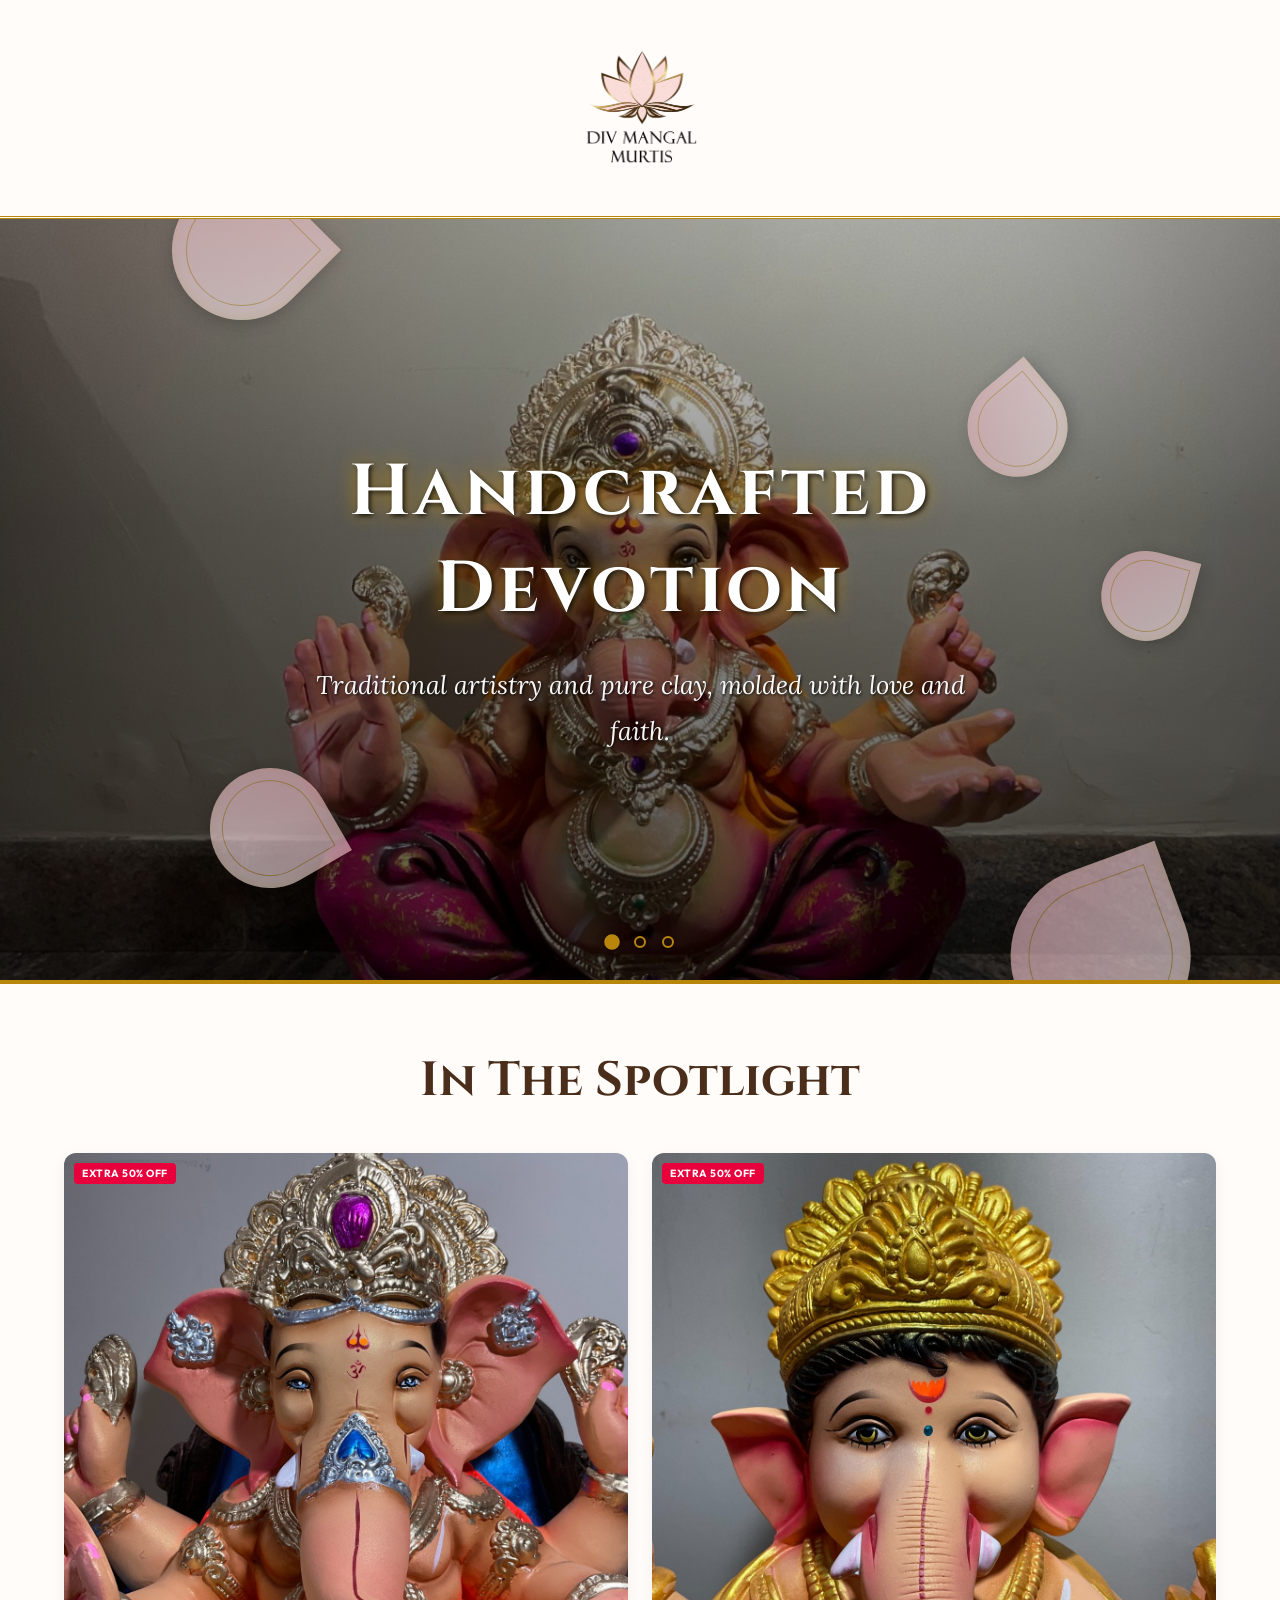
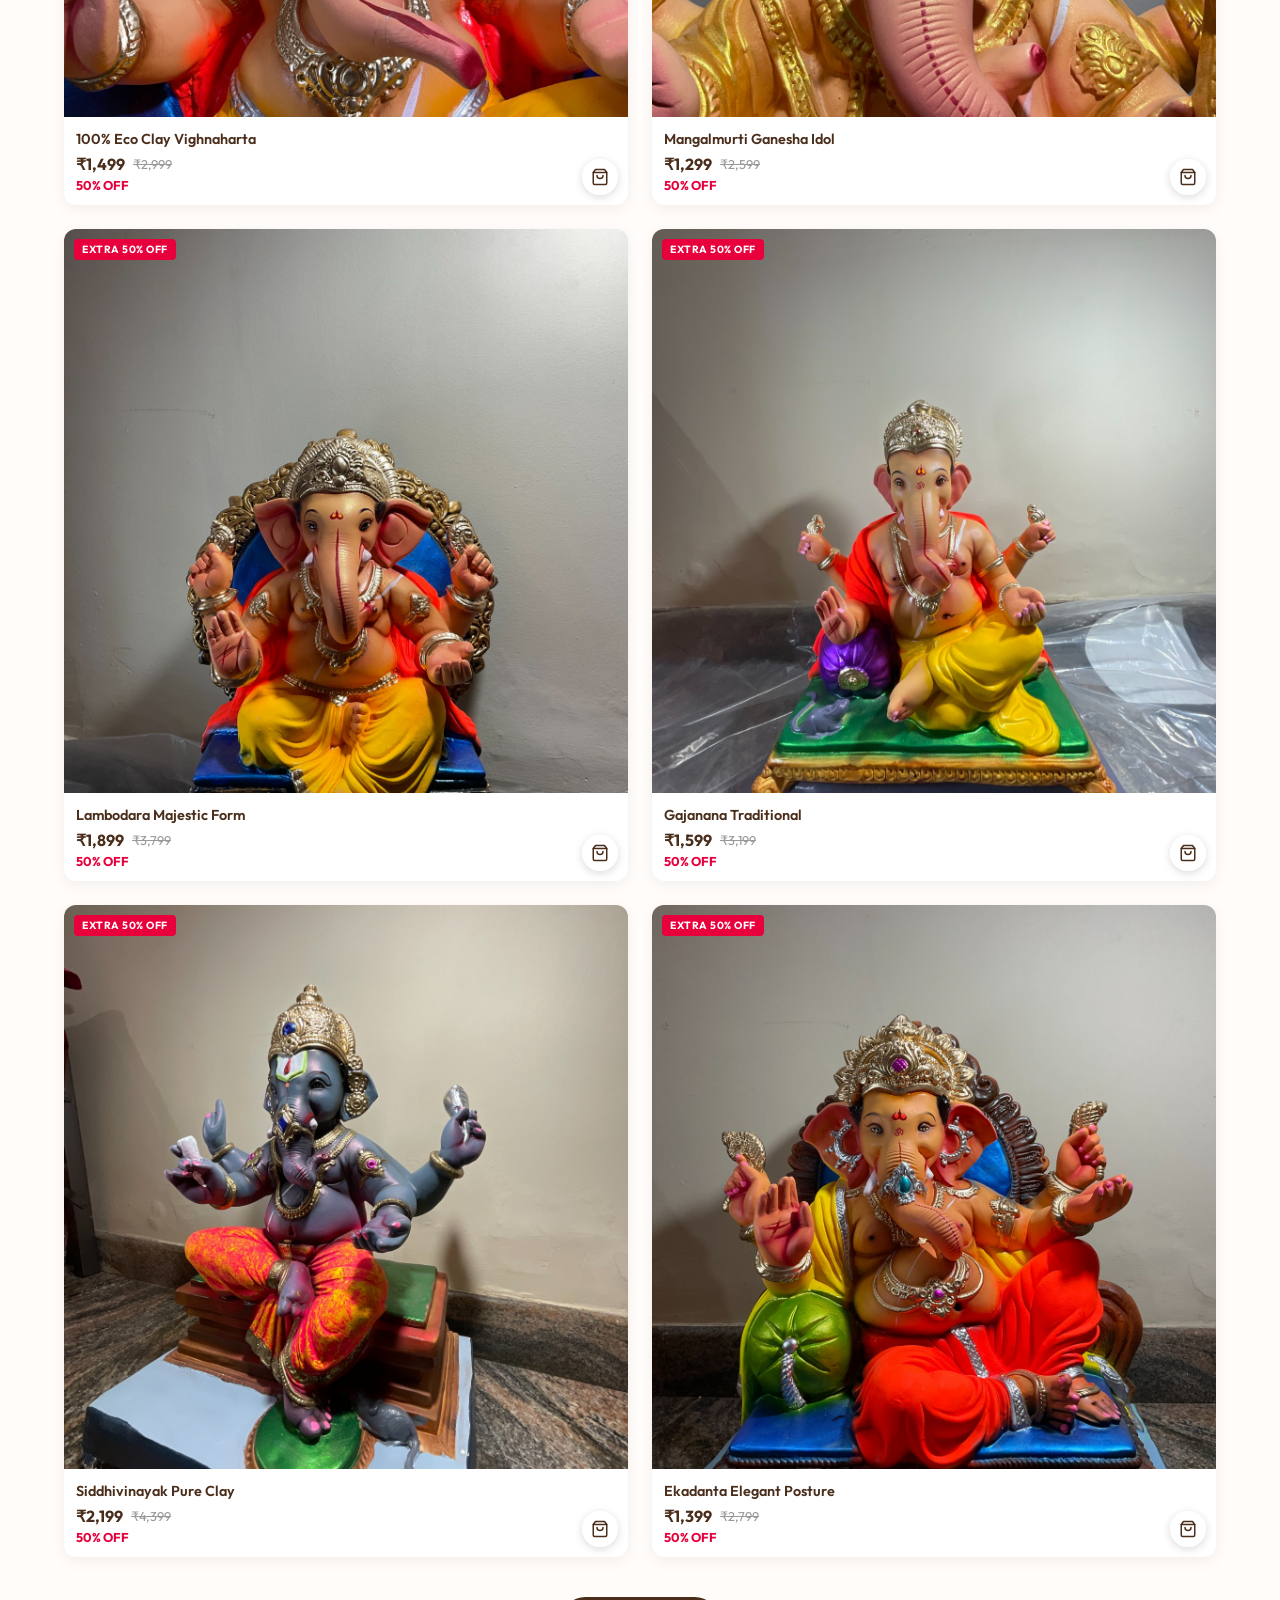
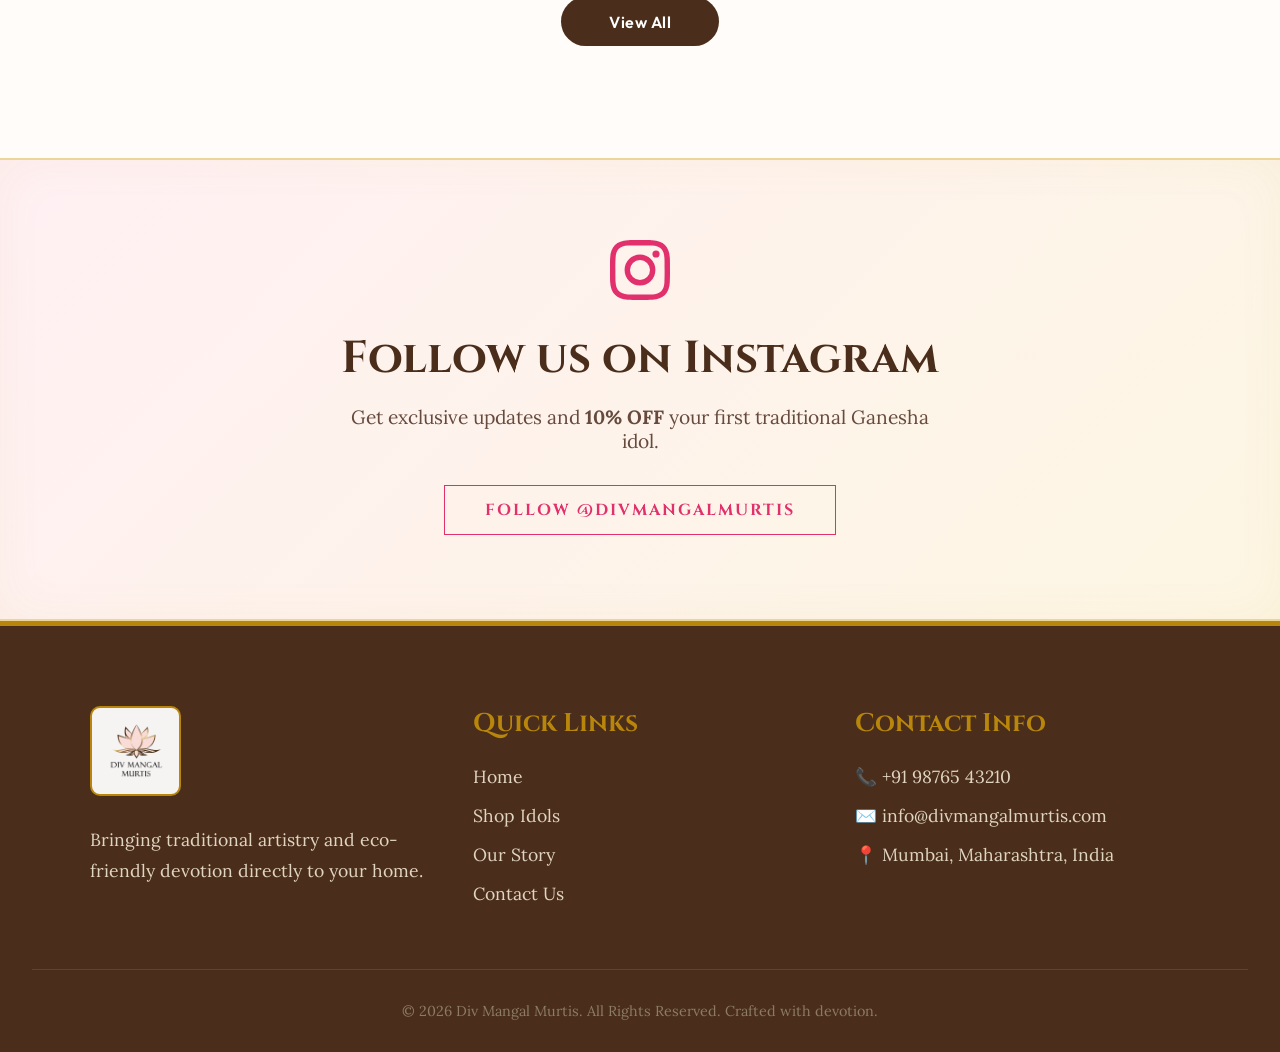
==== index.html @ cab76523 "Initial commit - Div Mangal Murtis website" ====
<!DOCTYPE html>
<html lang="en">
<head>
    <meta charset="UTF-8">
    <meta name="viewport" content="width=device-width, initial-scale=1.0">
    <title>Div Mangal Murtis - Eco-Friendly Ganesha</title>
    <link rel="stylesheet" href="style.css">
    <link href="https://fonts.googleapis.com/css2?family=Cinzel:wght@500;700&family=Lora:ital,wght@0,400;0,600;1,400&family=Outfit:wght@400;600;700&display=swap" rel="stylesheet">
</head>
<body>
    <header class="header">
        <div class="logo-container">
            <div class="logo-placeholder">
                <img src="images/logo.png" alt="Div Mangal Murtis Logo" class="logo-image">
            </div>
        </div>
    </header>

    <section class="hero">
        <div class="slider-container">
            <!-- Slide 1 -->
            <div class="slide active" style="background-image: url('images/WhatsApp Image 2026-06-09 at 5.28.15 PM.jpeg');">
                <div class="slide-overlay"></div>
                <div class="hero-content">
                    <h2>Handcrafted Devotion</h2>
                    <p>Traditional artistry and pure clay, molded with love and faith.</p>
                </div>
            </div>
            <!-- Slide 2 -->
            <div class="slide" style="background-image: url('images/WhatsApp Image 2026-06-09 at 5.28.16 PM.jpeg');">
                <div class="slide-overlay"></div>
                <div class="hero-content">
                    <h2>Eco-Friendly Ganesha</h2>
                    <p>Celebrate with nature. Bring home our beautifully crafted, eco-friendly idols.</p>
                </div>
            </div>
            <!-- Slide 3 -->
            <div class="slide" style="background-image: url('images/WhatsApp Image 2026-06-09 at 5.28.17 PM.jpeg');">
                <div class="slide-overlay"></div>
                <div class="hero-content">
                    <h2>Auspicious Beginnings</h2>
                    <p>Invite prosperity, wisdom, and joy into your home this festival.</p>
                </div>
            </div>
        </div>
        
        <!-- Slider Controls -->
        <div class="slider-controls">
            <span class="dot active" onclick="currentSlide(0)"></span>
            <span class="dot" onclick="currentSlide(1)"></span>
            <span class="dot" onclick="currentSlide(2)"></span>
        </div>

        <!-- Decorative petals -->
        <div class="petal petal-1"></div>
        <div class="petal petal-2"></div>
        <div class="petal petal-3"></div>
        <div class="petal petal-4"></div>
        <div class="petal petal-5"></div>
    </section>

    <section class="products-section">
        <h2 class="section-title">In The Spotlight</h2>
        <div class="products-grid">
            <!-- Product 1 -->
            <a href="vighnaharta.html" class="product-card-link">
                <div class="product-card">
                    <div class="product-image-container">
                        <span class="discount-badge">Extra 50% OFF</span>
                        <img src="images/WhatsApp Image 2026-06-09 at 5.28.09 PM.jpeg" alt="Ganesha Idol 1" class="product-image">
                    </div>
                    <h3 class="product-title">100% Eco Clay Vighnaharta</h3>
                    <div class="price-row">
                        <span class="current-price">₹1,499</span>
                        <span class="original-price">₹2,999</span>
                    </div>
                    <p class="discount-text">50% OFF</p>
                    <button class="cart-btn" onclick="event.preventDefault(); window.location.href='vighnaharta.html'">
                        <svg viewBox="0 0 24 24" fill="none" stroke="currentColor" stroke-width="2" stroke-linecap="round" stroke-linejoin="round">
                            <path d="M6 2L3 6v14a2 2 0 0 0 2 2h14a2 2 0 0 0 2-2V6l-3-4z"></path>
                            <line x1="3" y1="6" x2="21" y2="6"></line>
                            <path d="M16 10a4 4 0 0 1-8 0"></path>
                        </svg>
                    </button>
                </div>
            </a>
            <!-- Product 2 -->
            <a href="mangalmurti.html" class="product-card-link">
                <div class="product-card">
                    <div class="product-image-container">
                        <span class="discount-badge">Extra 50% OFF</span>
                        <img src="images/WhatsApp Image 2026-06-09 at 5.28.10 PM.jpeg" alt="Ganesha Idol 2" class="product-image">
                    </div>
                    <h3 class="product-title">Mangalmurti Ganesha Idol</h3>
                    <div class="price-row">
                        <span class="current-price">₹1,299</span>
                        <span class="original-price">₹2,599</span>
                    </div>
                    <p class="discount-text">50% OFF</p>
                    <button class="cart-btn" onclick="event.preventDefault(); window.location.href='mangalmurti.html'">
                        <svg viewBox="0 0 24 24" fill="none" stroke="currentColor" stroke-width="2" stroke-linecap="round" stroke-linejoin="round">
                            <path d="M6 2L3 6v14a2 2 0 0 0 2 2h14a2 2 0 0 0 2-2V6l-3-4z"></path>
                            <line x1="3" y1="6" x2="21" y2="6"></line>
                            <path d="M16 10a4 4 0 0 1-8 0"></path>
                        </svg>
                    </button>
                </div>
            </a>
            <!-- Product 3 -->
            <a href="lambodara.html" class="product-card-link">
                <div class="product-card">
                    <div class="product-image-container">
                        <span class="discount-badge">Extra 50% OFF</span>
                        <img src="images/WhatsApp Image 2026-06-09 at 5.28.11 PM.jpeg" alt="Ganesha Idol 3" class="product-image">
                    </div>
                    <h3 class="product-title">Lambodara Majestic Form</h3>
                    <div class="price-row">
                        <span class="current-price">₹1,899</span>
                        <span class="original-price">₹3,799</span>
                    </div>
                    <p class="discount-text">50% OFF</p>
                    <button class="cart-btn" onclick="event.preventDefault(); window.location.href='lambodara.html'">
                        <svg viewBox="0 0 24 24" fill="none" stroke="currentColor" stroke-width="2" stroke-linecap="round" stroke-linejoin="round">
                            <path d="M6 2L3 6v14a2 2 0 0 0 2 2h14a2 2 0 0 0 2-2V6l-3-4z"></path>
                            <line x1="3" y1="6" x2="21" y2="6"></line>
                            <path d="M16 10a4 4 0 0 1-8 0"></path>
                        </svg>
                    </button>
                </div>
            </a>
            <!-- Product 4 -->
            <a href="gajanana.html" class="product-card-link">
                <div class="product-card">
                    <div class="product-image-container">
                        <span class="discount-badge">Extra 50% OFF</span>
                        <img src="images/WhatsApp Image 2026-06-09 at 5.28.12 PM.jpeg" alt="Ganesha Idol 4" class="product-image">
                    </div>
                    <h3 class="product-title">Gajanana Traditional</h3>
                    <div class="price-row">
                        <span class="current-price">₹1,599</span>
                        <span class="original-price">₹3,199</span>
                    </div>
                    <p class="discount-text">50% OFF</p>
                    <button class="cart-btn" onclick="event.preventDefault(); window.location.href='gajanana.html'">
                        <svg viewBox="0 0 24 24" fill="none" stroke="currentColor" stroke-width="2" stroke-linecap="round" stroke-linejoin="round">
                            <path d="M6 2L3 6v14a2 2 0 0 0 2 2h14a2 2 0 0 0 2-2V6l-3-4z"></path>
                            <line x1="3" y1="6" x2="21" y2="6"></line>
                            <path d="M16 10a4 4 0 0 1-8 0"></path>
                        </svg>
                    </button>
                </div>
            </a>
            <!-- Product 5 -->
            <a href="siddhivinayak.html" class="product-card-link">
                <div class="product-card">
                    <div class="product-image-container">
                        <span class="discount-badge">Extra 50% OFF</span>
                        <img src="images/WhatsApp Image 2026-06-09 at 5.28.13 PM.jpeg" alt="Ganesha Idol 5" class="product-image">
                    </div>
                    <h3 class="product-title">Siddhivinayak Pure Clay</h3>
                    <div class="price-row">
                        <span class="current-price">₹2,199</span>
                        <span class="original-price">₹4,399</span>
                    </div>
                    <p class="discount-text">50% OFF</p>
                    <button class="cart-btn" onclick="event.preventDefault(); window.location.href='siddhivinayak.html'">
                        <svg viewBox="0 0 24 24" fill="none" stroke="currentColor" stroke-width="2" stroke-linecap="round" stroke-linejoin="round">
                            <path d="M6 2L3 6v14a2 2 0 0 0 2 2h14a2 2 0 0 0 2-2V6l-3-4z"></path>
                            <line x1="3" y1="6" x2="21" y2="6"></line>
                            <path d="M16 10a4 4 0 0 1-8 0"></path>
                        </svg>
                    </button>
                </div>
            </a>
            <!-- Product 6 -->
            <a href="ekadanta.html" class="product-card-link">
                <div class="product-card">
                    <div class="product-image-container">
                        <span class="discount-badge">Extra 50% OFF</span>
                        <img src="images/WhatsApp Image 2026-06-09 at 5.28.14 PM.jpeg" alt="Ganesha Idol 6" class="product-image">
                    </div>
                    <h3 class="product-title">Ekadanta Elegant Posture</h3>
                    <div class="price-row">
                        <span class="current-price">₹1,399</span>
                        <span class="original-price">₹2,799</span>
                    </div>
                    <p class="discount-text">50% OFF</p>
                    <button class="cart-btn" onclick="event.preventDefault(); window.location.href='ekadanta.html'">
                        <svg viewBox="0 0 24 24" fill="none" stroke="currentColor" stroke-width="2" stroke-linecap="round" stroke-linejoin="round">
                            <path d="M6 2L3 6v14a2 2 0 0 0 2 2h14a2 2 0 0 0 2-2V6l-3-4z"></path>
                            <line x1="3" y1="6" x2="21" y2="6"></line>
                            <path d="M16 10a4 4 0 0 1-8 0"></path>
                        </svg>
                    </button>
                </div>
            </a>
        </div>
        <div class="view-all-container">
            <button class="view-all-btn">View All</button>
        </div>
    </section>

    <!-- Instagram Banner -->
    <section class="insta-banner">
        <div class="insta-content">
            <svg class="insta-icon" viewBox="0 0 24 24" fill="currentColor">
                <path d="M12 2.163c3.204 0 3.584.012 4.85.07 3.252.148 4.771 1.691 4.919 4.919.058 1.265.069 1.645.069 4.849 0 3.205-.012 3.584-.069 4.849-.149 3.225-1.664 4.771-4.919 4.919-1.266.058-1.644.07-4.85.07-3.204 0-3.584-.012-4.849-.07-3.26-.149-4.771-1.699-4.919-4.92-.058-1.265-.07-1.644-.07-4.849 0-3.204.013-3.583.07-4.849.149-3.227 1.664-4.771 4.919-4.919 1.266-.057 1.645-.069 4.849-.069zM12 0C8.741 0 8.333.014 7.053.072 2.695.272.273 2.69.073 7.052.014 8.333 0 8.741 0 12c0 3.259.014 3.668.072 4.948.2 4.358 2.618 6.78 6.98 6.98C8.333 23.986 8.741 24 12 24c3.259 0 3.668-.014 4.948-.072 4.354-.2 6.782-2.618 6.979-6.98.059-1.28.073-1.689.073-4.948 0-3.259-.014-3.667-.072-4.947-.196-4.354-2.617-6.78-6.979-6.98C15.668.014 15.259 0 12 0zm0 5.838a6.162 6.162 0 100 12.324 6.162 6.162 0 000-12.324zM12 16a4 4 0 110-8 4 4 0 010 8zm6.406-11.845a1.44 1.44 0 100 2.881 1.44 1.44 0 000-2.881z"/>
            </svg>
            <h2>Follow us on Instagram</h2>
            <p>Get exclusive updates and <strong>10% OFF</strong> your first traditional Ganesha idol.</p>
            <a href="#" class="cta-button insta-btn">Follow @DivMangalMurtis</a>
        </div>
    </section>

    <!-- Footer -->
    <footer class="footer">
        <div class="footer-content">
            <div class="footer-col">
                <img src="images/logo.png" alt="Div Mangal Murtis" class="footer-logo">
                <p class="footer-desc">Bringing traditional artistry and eco-friendly devotion directly to your home.</p>
            </div>
            <div class="footer-col">
                <h3>Quick Links</h3>
                <ul>
                    <li><a href="#">Home</a></li>
                    <li><a href="#">Shop Idols</a></li>
                    <li><a href="#">Our Story</a></li>
                    <li><a href="#">Contact Us</a></li>
                </ul>
            </div>
            <div class="footer-col">
                <h3>Contact Info</h3>
                <p>📞 +91 98765 43210</p>
                <p>✉️ info@divmangalmurtis.com</p>
                <p>📍 Mumbai, Maharashtra, India</p>
            </div>
        </div>
        <div class="footer-bottom">
            <p>&copy; 2026 Div Mangal Murtis. All Rights Reserved. Crafted with devotion.</p>
        </div>
    </footer>

    <script src="script.js"></script>
</body>
</html>
---- style.css ----
:root {
    --color-bg-base: #FFFCF9;
    --color-pastel-pink: #FDF1F4;
    --color-gold: #B8860B; /* Dark Goldenrod for traditional feel */
    --color-gold-light: #EBD59B;
    --color-dark: #4A2E1B; /* Warm dark brown */
    --color-text: #664A3D;
    --color-pink-petal: #F3BCC8;
    --color-accent-red: #A52A2A; /* Subtle traditional red accent */
}

* {
    margin: 0;
    padding: 0;
    box-sizing: border-box;
}

body {
    font-family: 'Lora', serif;
    background-color: var(--color-bg-base);
    color: var(--color-text);
    overflow-x: hidden;
    background-image: 
        radial-gradient(var(--color-gold-light) 1px, transparent 1px),
        radial-gradient(var(--color-gold-light) 1px, transparent 1px);
    background-size: 60px 60px;
    background-position: 0 0, 30px 30px;
    background-attachment: fixed;
}

h1, h2, h3, .cta-button {
    font-family: 'Cinzel', serif;
    color: var(--color-dark);
}



/* Header */
.header {
    background-color: rgba(255, 252, 249, 0.95);
    padding: 2rem 1rem;
    text-align: center;
    border-bottom: 3px double var(--color-gold);
    position: relative;
    z-index: 50;
}

.logo-placeholder {
    display: inline-flex;
    align-items: center;
    justify-content: center;
    padding: 1rem 2rem;
    position: relative;
}

.logo-image {
    max-height: 120px;
    width: auto;
    object-fit: contain;
}



/* Hero Section */
.hero {
    position: relative;
    background-color: var(--color-dark);
    text-align: center;
    overflow: hidden;
    min-height: 85vh;
    display: flex;
    align-items: center;
    justify-content: center;
    border-bottom: 4px solid var(--color-gold);
}

/* Slider */
.slider-container {
    position: absolute;
    top: 0; left: 0; right: 0; bottom: 0;
    width: 100%;
    height: 100%;
    display: flex;
    align-items: center;
    justify-content: center;
}

.slide {
    position: absolute;
    top: 0; left: 0; right: 0; bottom: 0;
    opacity: 0;
    transition: opacity 1.5s ease-in-out;
    display: flex;
    align-items: center;
    justify-content: center;
    pointer-events: none;
    z-index: 10;
    background-size: cover;
    background-position: center;
    background-repeat: no-repeat;
}

.slide-overlay {
    position: absolute;
    top: 0; left: 0; width: 100%; height: 100%;
    background: linear-gradient(
        to bottom,
        rgba(0,0,0,0.15) 0%,
        rgba(0,0,0,0.45) 40%,
        rgba(0,0,0,0.65) 100%
    );
    z-index: 11;
}

.slide.active {
    opacity: 1;
    pointer-events: auto;
    z-index: 20;
}

.hero-content {
    position: relative;
    z-index: 15;
    max-width: 800px;
    padding: 0 2rem;
}

.hero h2 {
    font-size: clamp(2rem, 6vw, 4.5rem);
    margin-bottom: 1.5rem;
    color: #FFFFFF;
    letter-spacing: 4px;
    text-shadow: 2px 2px 5px rgba(0, 0, 0, 0.8), 0 0 20px rgba(184, 134, 11, 0.8);
}

.hero p {
    font-size: clamp(1rem, 3vw, 1.6rem);
    color: #F8F8F8;
    line-height: 1.8;
    font-style: italic;
    max-width: 650px;
    margin: 0 auto;
    text-shadow: 1px 1px 3px rgba(0, 0, 0, 0.9);
}

.slider-controls {
    position: absolute;
    bottom: 2rem;
    left: 50%;
    transform: translateX(-50%);
    display: flex;
    gap: 1rem;
    z-index: 30;
}

.dot {
    width: 12px;
    height: 12px;
    border-radius: 50%;
    border: 2px solid var(--color-gold);
    background-color: transparent;
    cursor: pointer;
    transition: all 0.3s ease;
    box-shadow: 0 0 5px rgba(0,0,0,0.5);
}

.dot.active, .dot:hover {
    background-color: var(--color-gold);
    transform: scale(1.3);
}

/* Decorative Petals */
.petal {
    position: absolute;
    background: linear-gradient(135deg, var(--color-pink-petal), #fff0f3);
    border-radius: 50% 0 50% 50%;
    opacity: 0.6;
    box-shadow: inset -2px -2px 10px rgba(212, 175, 55, 0.2), 3px 3px 15px rgba(0, 0, 0, 0.3);
    transform-origin: bottom right;
    animation: float-traditional 8s ease-in-out infinite;
    z-index: 25; /* above slider, below text */
}

.petal::after {
    content: '';
    position: absolute;
    top: 10%; left: 10%; right: 10%; bottom: 10%;
    border: 1px solid rgba(184, 134, 11, 0.6);
    border-radius: inherit;
}

.petal-1 { width: 140px; height: 140px; top: -10px; left: 8%; transform: rotate(45deg); animation-delay: 0s; }
.petal-2 { width: 180px; height: 180px; bottom: -30px; right: 5%; transform: rotate(-20deg); animation-delay: 2s; }
.petal-3 { width: 90px; height: 90px; top: 45%; left: 85%; transform: rotate(15deg); animation-delay: 4s; }
.petal-4 { width: 120px; height: 120px; top: 75%; left: 10%; transform: rotate(60deg); animation-delay: 1s; }
.petal-5 { width: 100px; height: 100px; top: 15%; right: 15%; transform: rotate(-40deg); animation-delay: 3s; }

@keyframes float-traditional {
    0%, 100% { transform: translateY(0) rotate(0deg) scale(1); }
    50% { transform: translateY(-15px) rotate(5deg) scale(1.05); }
}

/* Products Section */
.products-section {
    padding: 4rem 1.5rem 3rem;
    max-width: 1200px;
    margin: 0 auto;
    position: relative;
    z-index: 10;
}

.section-title {
    font-size: clamp(1.8rem, 5vw, 3rem);
    text-align: center;
    color: var(--color-dark);
    margin-bottom: 2.5rem;
    font-family: 'Cinzel', serif;
}

.products-grid {
    display: grid;
    grid-template-columns: repeat(2, 1fr);
    gap: 1.5rem;
}

/* Product card link wrapper */
.product-card-link {
    text-decoration: none;
    color: inherit;
    display: block;
}

.product-card {
    background: #fff;
    border-radius: 12px;
    overflow: hidden;
    box-shadow: 0 4px 15px rgba(0,0,0,0.06);
    transition: transform 0.3s ease, box-shadow 0.3s ease;
    position: relative;
    cursor: pointer;
}

.product-card:hover {
    transform: translateY(-4px);
    box-shadow: 0 12px 30px rgba(184, 134, 11, 0.15);
}

/* Product image container */
.product-image-container {
    position: relative;
    width: 100%;
    aspect-ratio: 1 / 1;
    overflow: hidden;
    background: var(--color-pastel-pink);
}

.product-image {
    width: 100%;
    height: 100%;
    object-fit: cover;
    transition: transform 0.5s ease;
    display: block;
}

.product-card:hover .product-image {
    transform: scale(1.06);
}

.discount-badge {
    position: absolute;
    top: 10px;
    left: 10px;
    background: #E8003D;
    color: #fff;
    font-size: 0.65rem;
    font-weight: 700;
    font-family: 'Outfit', sans-serif;
    padding: 4px 8px;
    border-radius: 4px;
    z-index: 5;
    letter-spacing: 0.5px;
    text-transform: uppercase;
}

.cart-btn {
    position: absolute;
    bottom: 10px;
    right: 10px;
    width: 36px;
    height: 36px;
    border-radius: 50%;
    background: rgba(255,255,255,0.95);
    border: none;
    display: flex;
    align-items: center;
    justify-content: center;
    cursor: pointer;
    box-shadow: 0 2px 8px rgba(0,0,0,0.15);
    transition: background 0.2s ease, transform 0.2s ease;
    z-index: 5;
}

.cart-btn svg {
    width: 18px;
    height: 18px;
    stroke: var(--color-dark);
}

.cart-btn:hover {
    background: var(--color-gold);
    transform: scale(1.1);
}

.cart-btn:hover svg {
    stroke: #fff;
}

/* Product card text area */
.product-title {
    font-size: 0.9rem;
    font-family: 'Outfit', sans-serif;
    font-weight: 600;
    color: var(--color-dark);
    padding: 0.75rem 0.75rem 0.3rem;
    line-height: 1.4;
}

.price-row {
    display: flex;
    align-items: center;
    gap: 0.5rem;
    padding: 0 0.75rem 0.2rem;
}

.current-price {
    font-size: 1rem;
    font-weight: 700;
    font-family: 'Outfit', sans-serif;
    color: var(--color-dark);
}

.original-price {
    font-size: 0.8rem;
    font-family: 'Outfit', sans-serif;
    color: #999;
    text-decoration: line-through;
}

.discount-text {
    font-size: 0.8rem;
    font-family: 'Outfit', sans-serif;
    font-weight: 700;
    color: #E8003D;
    padding: 0 0.75rem 0.75rem;
}

/* View All Button */
.view-all-container {
    text-align: center;
    margin-top: 2.5rem;
}

.view-all-btn {
    background: var(--color-dark);
    color: #fff;
    border: none;
    padding: 0.9rem 3rem;
    border-radius: 50px;
    font-size: 1rem;
    font-family: 'Outfit', sans-serif;
    font-weight: 600;
    cursor: pointer;
    transition: background 0.3s ease, transform 0.2s ease;
    letter-spacing: 0.5px;
}

.view-all-btn:hover {
    background: var(--color-gold);
    transform: translateY(-2px);
}

.cta-button {
    background-color: transparent;
    color: var(--color-dark);
    border: 1px solid var(--color-gold);
    padding: 0.8rem 2.5rem;
    font-size: 1rem;
    font-weight: 700;
    cursor: pointer;
    transition: all 0.4s ease;
    text-transform: uppercase;
    letter-spacing: 2px;
    position: relative;
    overflow: hidden;
    z-index: 1;
    display: inline-block;
    text-decoration: none;
}

.cta-button::before {
    content: '';
    position: absolute;
    top: 0; left: 0; right: 0; bottom: 0;
    background-color: var(--color-gold);
    z-index: -1;
    transform: scaleY(0);
    transform-origin: bottom;
    transition: transform 0.4s cubic-bezier(0.86, 0, 0.07, 1);
}

.cta-button:hover {
    color: #fff;
    border-color: var(--color-gold);
}

.cta-button:hover::before {
    transform: scaleY(1);
}

/* Instagram Banner */
.insta-banner {
    background: linear-gradient(135deg, #fff0f3, #fdf6e3);
    padding: 5rem 2rem;
    text-align: center;
    border-top: 2px solid var(--color-gold-light);
    border-bottom: 2px solid var(--color-gold-light);
    position: relative;
    overflow: hidden;
    margin: 4rem 0 0;
    box-shadow: inset 0 0 50px rgba(184, 134, 11, 0.05);
}

.insta-content {
    position: relative;
    z-index: 10;
    max-width: 600px;
    margin: 0 auto;
}

.insta-icon {
    width: 60px;
    height: 60px;
    color: #E1306C;
    margin-bottom: 1.5rem;
}

.insta-banner h2 {
    font-size: 2.8rem;
    margin-bottom: 1rem;
}

.insta-banner p {
    font-size: 1.2rem;
    margin-bottom: 2rem;
    color: var(--color-text);
}

.insta-btn {
    border-color: #E1306C;
    color: #E1306C;
}

.insta-btn::before {
    background-color: #E1306C;
}

/* Footer */
.footer {
    background-color: var(--color-dark);
    color: #fff;
    padding: 5rem 2rem 2rem;
    position: relative;
    border-top: 5px solid var(--color-gold);
}

.footer-content {
    display: grid;
    grid-template-columns: repeat(3, 1fr);
    gap: 3rem;
    max-width: 1100px;
    margin: 0 auto 3rem;
}

.footer-logo {
    max-height: 90px;
    margin-bottom: 1.5rem;
    background: rgba(255, 255, 255, 0.95);
    padding: 15px;
    border-radius: 10px;
    border: 2px solid var(--color-gold);
}

.footer-desc {
    color: #e0d5c1;
    line-height: 1.8;
    font-size: 1.1rem;
}

.footer h3 {
    color: var(--color-gold);
    font-size: 1.6rem;
    margin-bottom: 1.5rem;
}

.footer ul {
    list-style: none;
}

.footer ul li {
    margin-bottom: 1rem;
}

.footer ul li a {
    color: #e0d5c1;
    text-decoration: none;
    font-size: 1.1rem;
    transition: color 0.3s ease;
}

.footer ul li a:hover {
    color: var(--color-gold-light);
    text-decoration: underline;
}

.footer-col p {
    color: #e0d5c1;
    margin-bottom: 1rem;
    font-size: 1.1rem;
}

.footer-bottom {
    text-align: center;
    border-top: 1px solid rgba(255, 255, 255, 0.1);
    padding-top: 2rem;
    color: #8c7b66;
    font-size: 0.9rem;
}

/* Product Detail Section */
.product-detail-section {
    padding: 6rem 2rem 2rem;
    max-width: 1200px;
    margin: 0 auto;
    display: grid;
    grid-template-columns: 1fr 1fr;
    gap: 4rem;
    position: relative;
    z-index: 10;
}

.product-detail-image-wrapper {
    background-color: var(--color-pastel-pink);
    border: 2px solid var(--color-gold);
    border-radius: 180px 180px 0 0;
    height: 500px;
    position: relative;
    overflow: hidden;
    box-shadow: 0 15px 40px rgba(184, 134, 11, 0.15);
}

.product-detail-image-wrapper::after {
    content: '';
    position: absolute;
    top: 15px; left: 15px; right: 15px; bottom: 15px;
    border: 2px dashed var(--color-gold);
    border-radius: 165px 165px 0 0;
    pointer-events: none;
}

.product-detail-image {
    width: 100%;
    height: 100%;
    object-fit: cover;
    border-radius: 178px 178px 0 0;
}

.product-info {
    display: flex;
    flex-direction: column;
    justify-content: center;
}

.product-info h1 {
    font-size: 3rem;
    margin-bottom: 1rem;
    color: var(--color-dark);
}

.product-price {
    font-size: 1.5rem;
    color: var(--color-gold);
    font-weight: 600;
    margin-bottom: 1.5rem;
    font-family: 'Cinzel', serif;
}

.product-description {
    font-size: 1.2rem;
    line-height: 1.8;
    margin-bottom: 2rem;
    color: var(--color-text);
}

.product-features {
    list-style: none;
    margin-bottom: 2.5rem;
}

.product-features li {
    font-size: 1.1rem;
    margin-bottom: 0.8rem;
    padding-left: 1.5rem;
    position: relative;
}

.product-features li::before {
    content: '✨';
    position: absolute;
    left: 0;
    color: var(--color-gold);
    font-size: 1rem;
}

.whatsapp-btn {
    background-color: #25D366; /* WhatsApp Green */
    color: #fff;
    border: none;
    padding: 1rem 2.5rem;
    font-size: 1.2rem;
    font-weight: bold;
    font-family: 'Lora', serif;
    border-radius: 50px;
    cursor: pointer;
    text-decoration: none;
    display: inline-flex;
    align-items: center;
    gap: 12px;
    transition: all 0.3s ease;
    box-shadow: 0 10px 20px rgba(37, 211, 102, 0.3);
    align-self: flex-start;
}

.whatsapp-btn:hover {
    background-color: #1EBE5D;
    transform: translateY(-3px);
    box-shadow: 0 15px 25px rgba(37, 211, 102, 0.4);
    color: #fff;
}

.whatsapp-icon {
    width: 24px;
    height: 24px;
    fill: currentColor;
}

/* Customer Feedback Section */
.feedback-section {
    padding: 5rem 2rem;
    max-width: 1200px;
    margin: 0 auto;
    text-align: center;
}

.feedback-section h2 {
    font-size: 2.5rem;
    margin-bottom: 3rem;
    position: relative;
    display: inline-block;
}

.feedback-section h2::after {
    content: '';
    position: absolute;
    bottom: -10px;
    left: 20%;
    right: 20%;
    height: 2px;
    background: var(--color-gold);
}

.reviews-grid {
    display: grid;
    grid-template-columns: repeat(3, 1fr);
    gap: 2rem;
}

.review-card {
    background: rgba(255, 255, 255, 0.9);
    border: 1px solid var(--color-gold-light);
    padding: 2rem;
    border-radius: 15px;
    text-align: left;
    box-shadow: 0 10px 20px rgba(0,0,0,0.02);
    position: relative;
    z-index: 10;
}

.review-card::before {
    content: '“';
    font-family: 'Cinzel', serif;
    font-size: 5rem;
    color: var(--color-pastel-pink);
    position: absolute;
    top: -20px;
    left: 10px;
    line-height: 1;
    z-index: -1;
}

.stars {
    color: var(--color-gold);
    margin-bottom: 1rem;
    font-size: 1.2rem;
    letter-spacing: 2px;
}

.review-text {
    font-style: italic;
    margin-bottom: 1.5rem;
    color: var(--color-text);
    line-height: 1.6;
}

.reviewer-name {
    font-weight: 600;
    color: var(--color-dark);
    font-family: 'Cinzel', serif;
}

/* Responsive */
@media (max-width: 1024px) {
    .products-grid {
        gap: 1rem;
    }
}

@media (max-width: 900px) {
    .footer-content {
        grid-template-columns: 1fr;
        text-align: center;
    }
    .footer-logo {
        margin: 0 auto 1.5rem;
    }
    .product-detail-section {
        grid-template-columns: 1fr;
    }
    .reviews-grid {
        grid-template-columns: 1fr 1fr;
    }
}

@media (max-width: 768px) {
    /* Hero: full screen, centered content */
    .hero {
        min-height: 55vh;
    }
    .hero-content {
        padding: 0 1.5rem;
    }
    /* Hide petals on mobile for a cleaner hero */
    .petal {
        display: none;
    }

    /* Logo */
    .logo-image {
        max-height: 70px;
    }
    .logo-placeholder {
        padding: 0.5rem 1rem;
    }
    .header {
        padding: 1rem;
    }

    /* Products: keep 2-column grid on mobile */
    .products-section {
        padding: 3rem 1rem 2rem;
    }
    .products-grid {
        grid-template-columns: repeat(2, 1fr);
        gap: 0.75rem;
    }
    .product-title {
        font-size: 0.78rem;
        padding: 0.5rem 0.5rem 0.2rem;
    }
    .price-row {
        padding: 0 0.5rem 0.2rem;
        gap: 0.3rem;
        flex-wrap: wrap;
    }
    .current-price {
        font-size: 0.9rem;
    }
    .original-price {
        font-size: 0.7rem;
    }
    .discount-text {
        font-size: 0.72rem;
        padding: 0 0.5rem 0.5rem;
    }
    .discount-badge {
        font-size: 0.55rem;
        padding: 3px 5px;
    }
    .cart-btn {
        width: 30px;
        height: 30px;
    }
    .cart-btn svg {
        width: 15px;
        height: 15px;
    }
    .view-all-btn {
        padding: 0.75rem 2rem;
        font-size: 0.9rem;
    }

    /* Instagram */
    .insta-banner {
        padding: 3rem 1.5rem;
    }
    .insta-banner h2 {
        font-size: 1.8rem;
    }
    .insta-banner p {
        font-size: 1rem;
    }

    /* Footer */
    .footer {
        padding: 3rem 1.5rem 1.5rem;
    }
    .footer-content {
        gap: 2rem;
    }

    /* Product detail pages */
    .product-detail-section {
        padding: 3rem 1.5rem 1.5rem;
        gap: 2rem;
    }
    .product-detail-image-wrapper {
        height: 300px;
    }
    .product-info h1 {
        font-size: 2rem;
    }
    .reviews-grid {
        grid-template-columns: 1fr;
    }
    .feedback-section {
        padding: 3rem 1rem;
    }
}

@media (max-width: 400px) {
    .products-grid {
        gap: 0.5rem;
    }
    .product-title {
        font-size: 0.7rem;
    }
    .current-price {
        font-size: 0.85rem;
    }
}
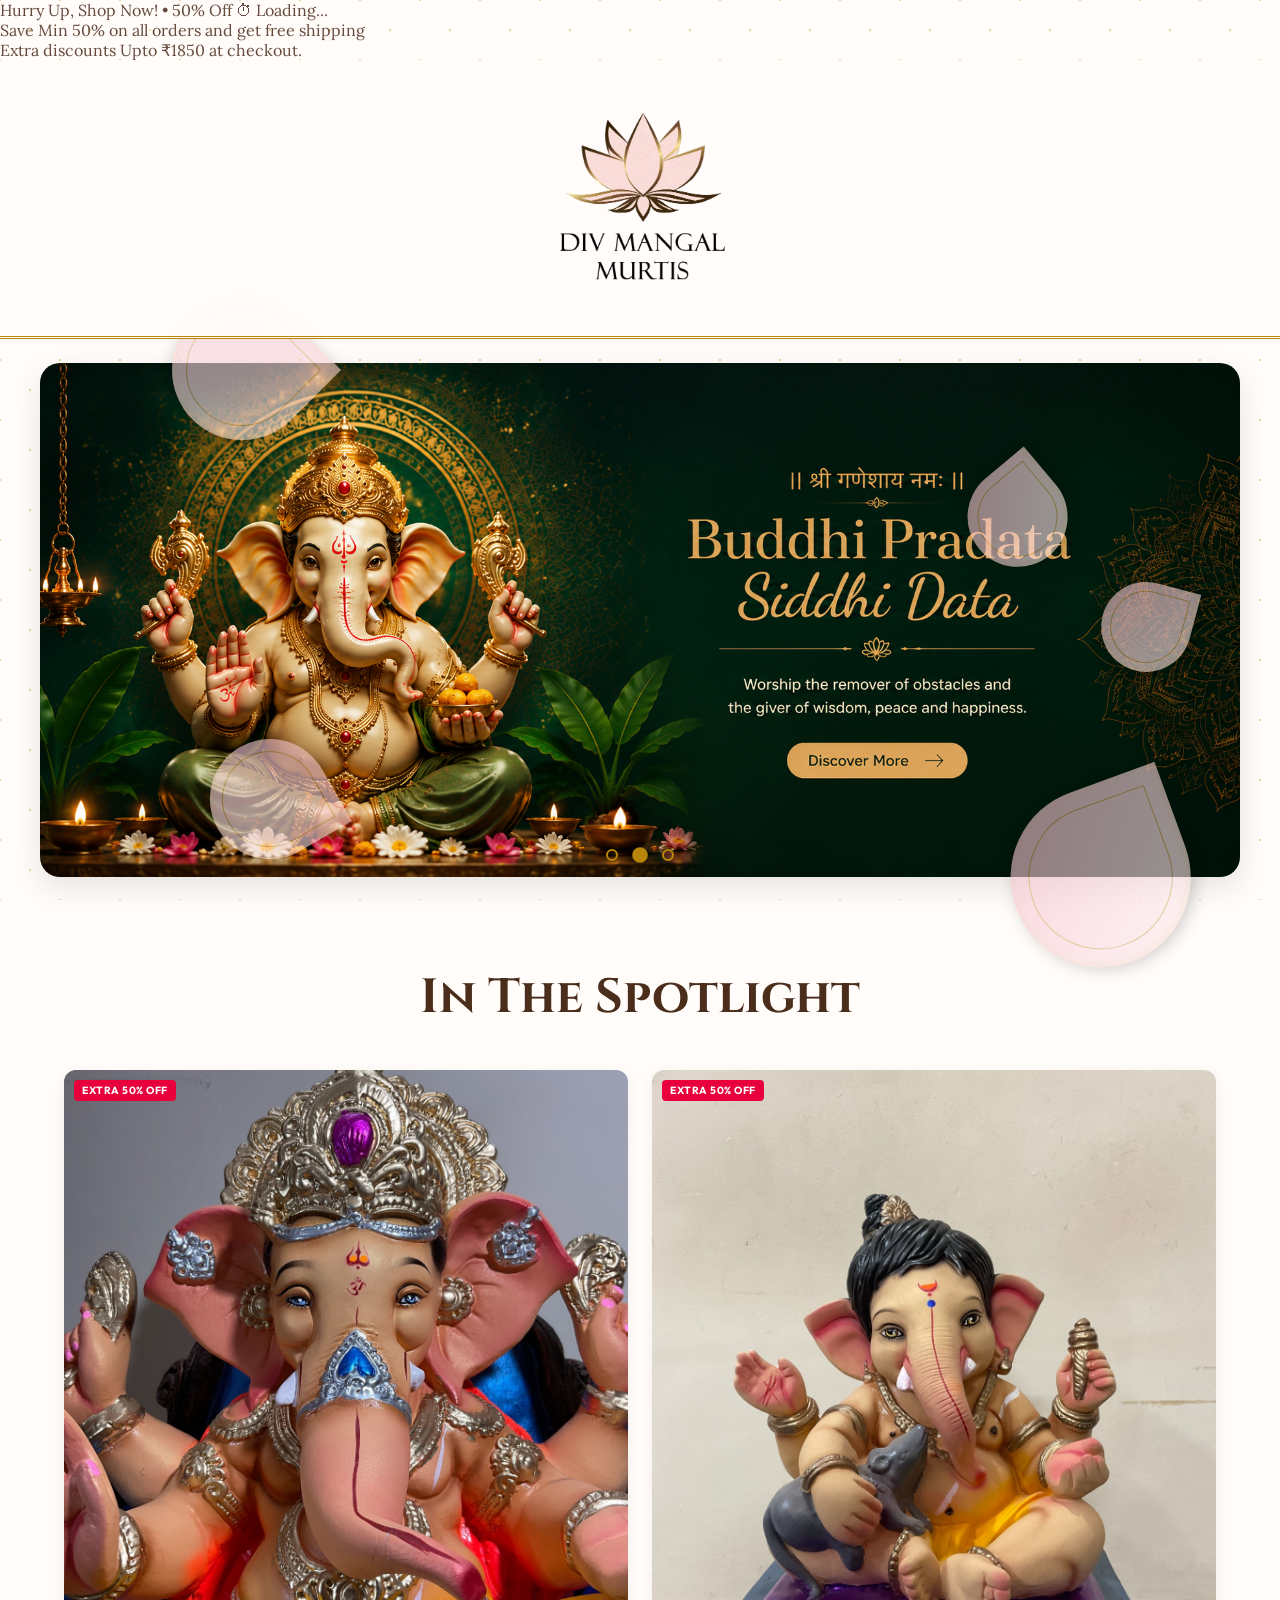
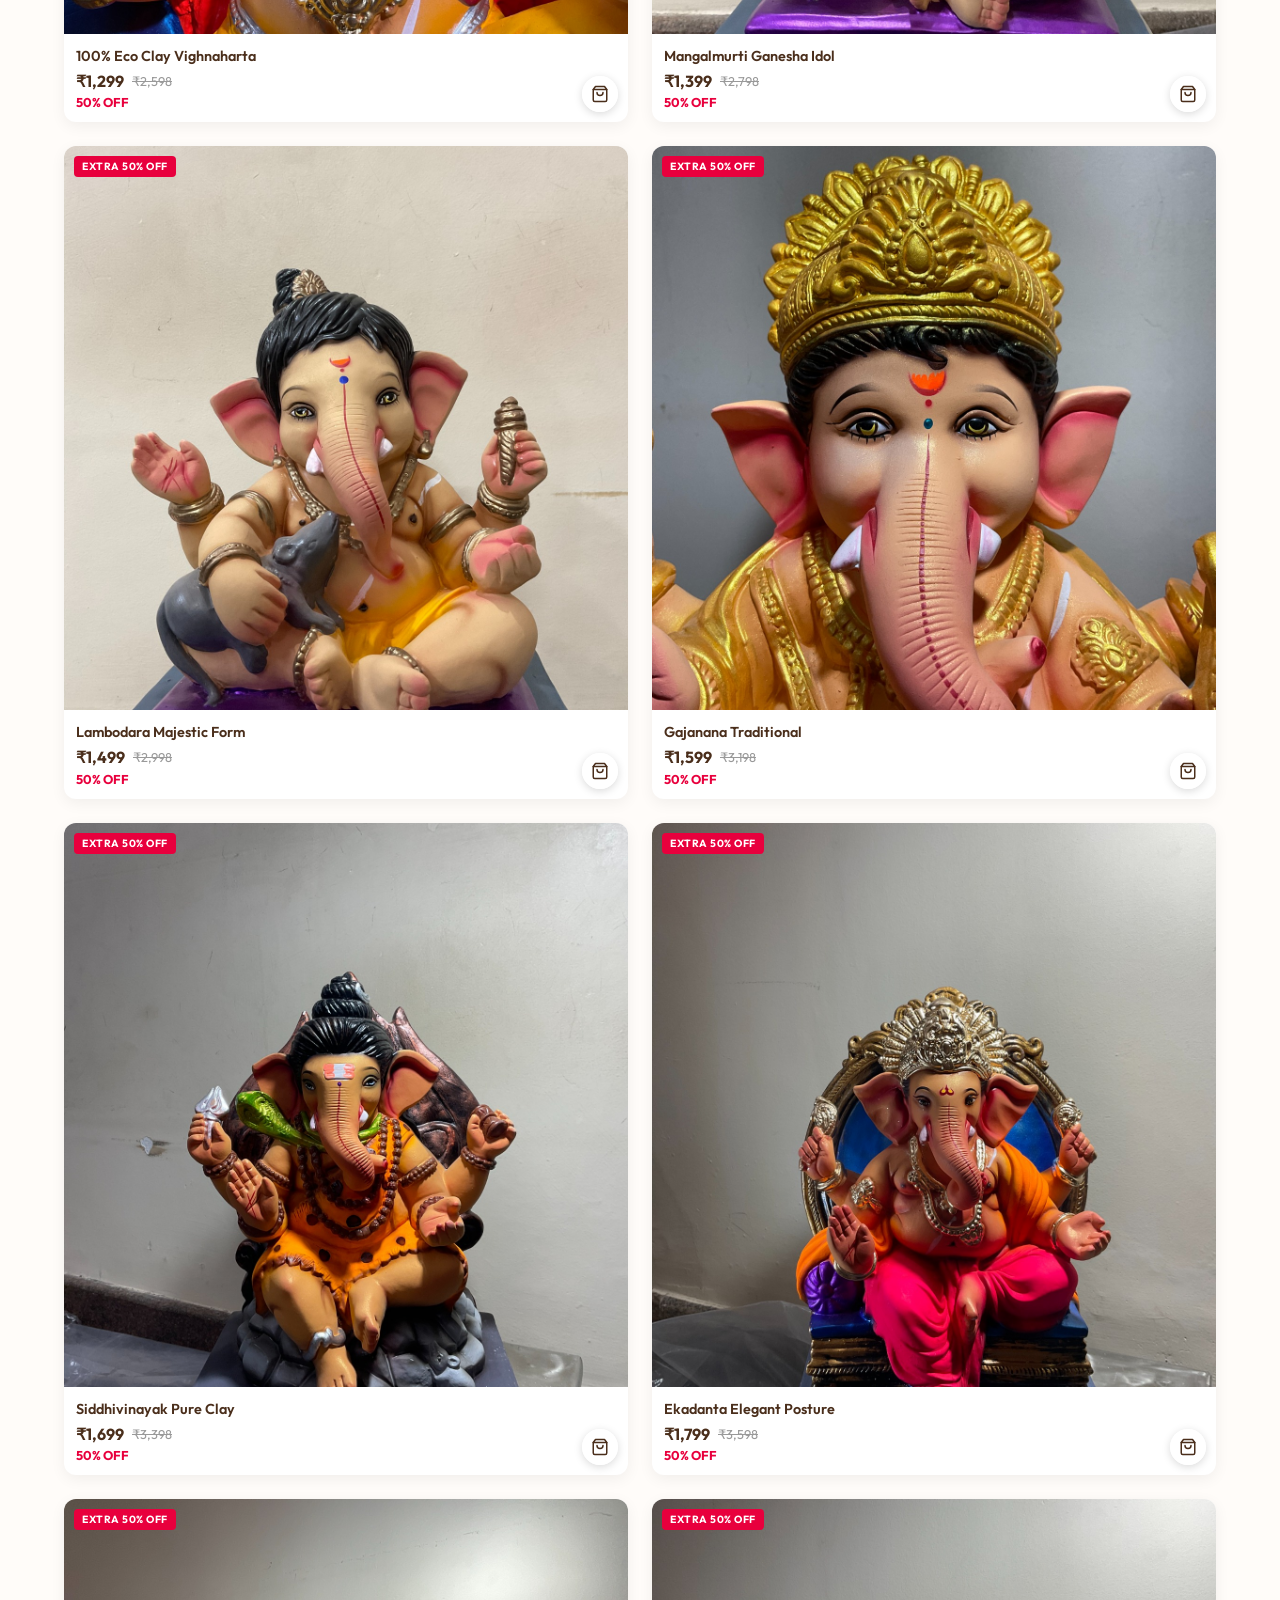
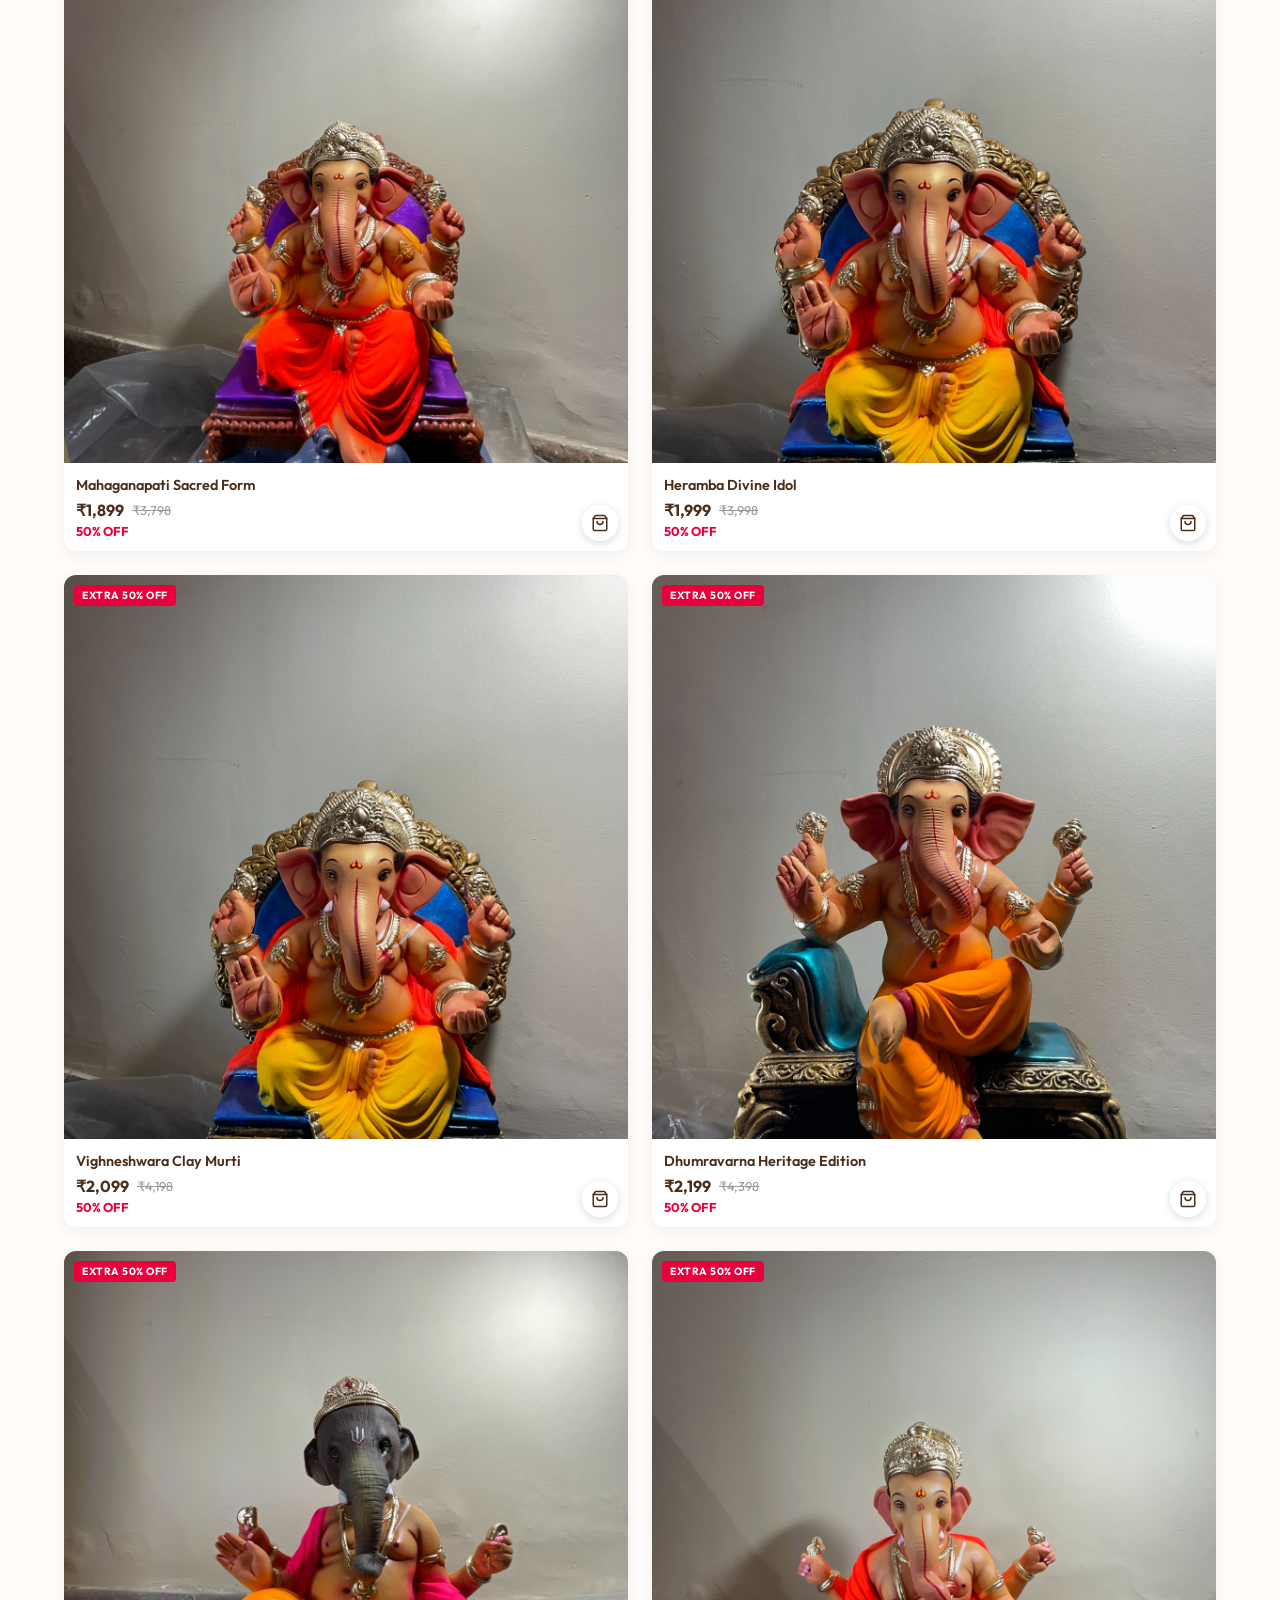
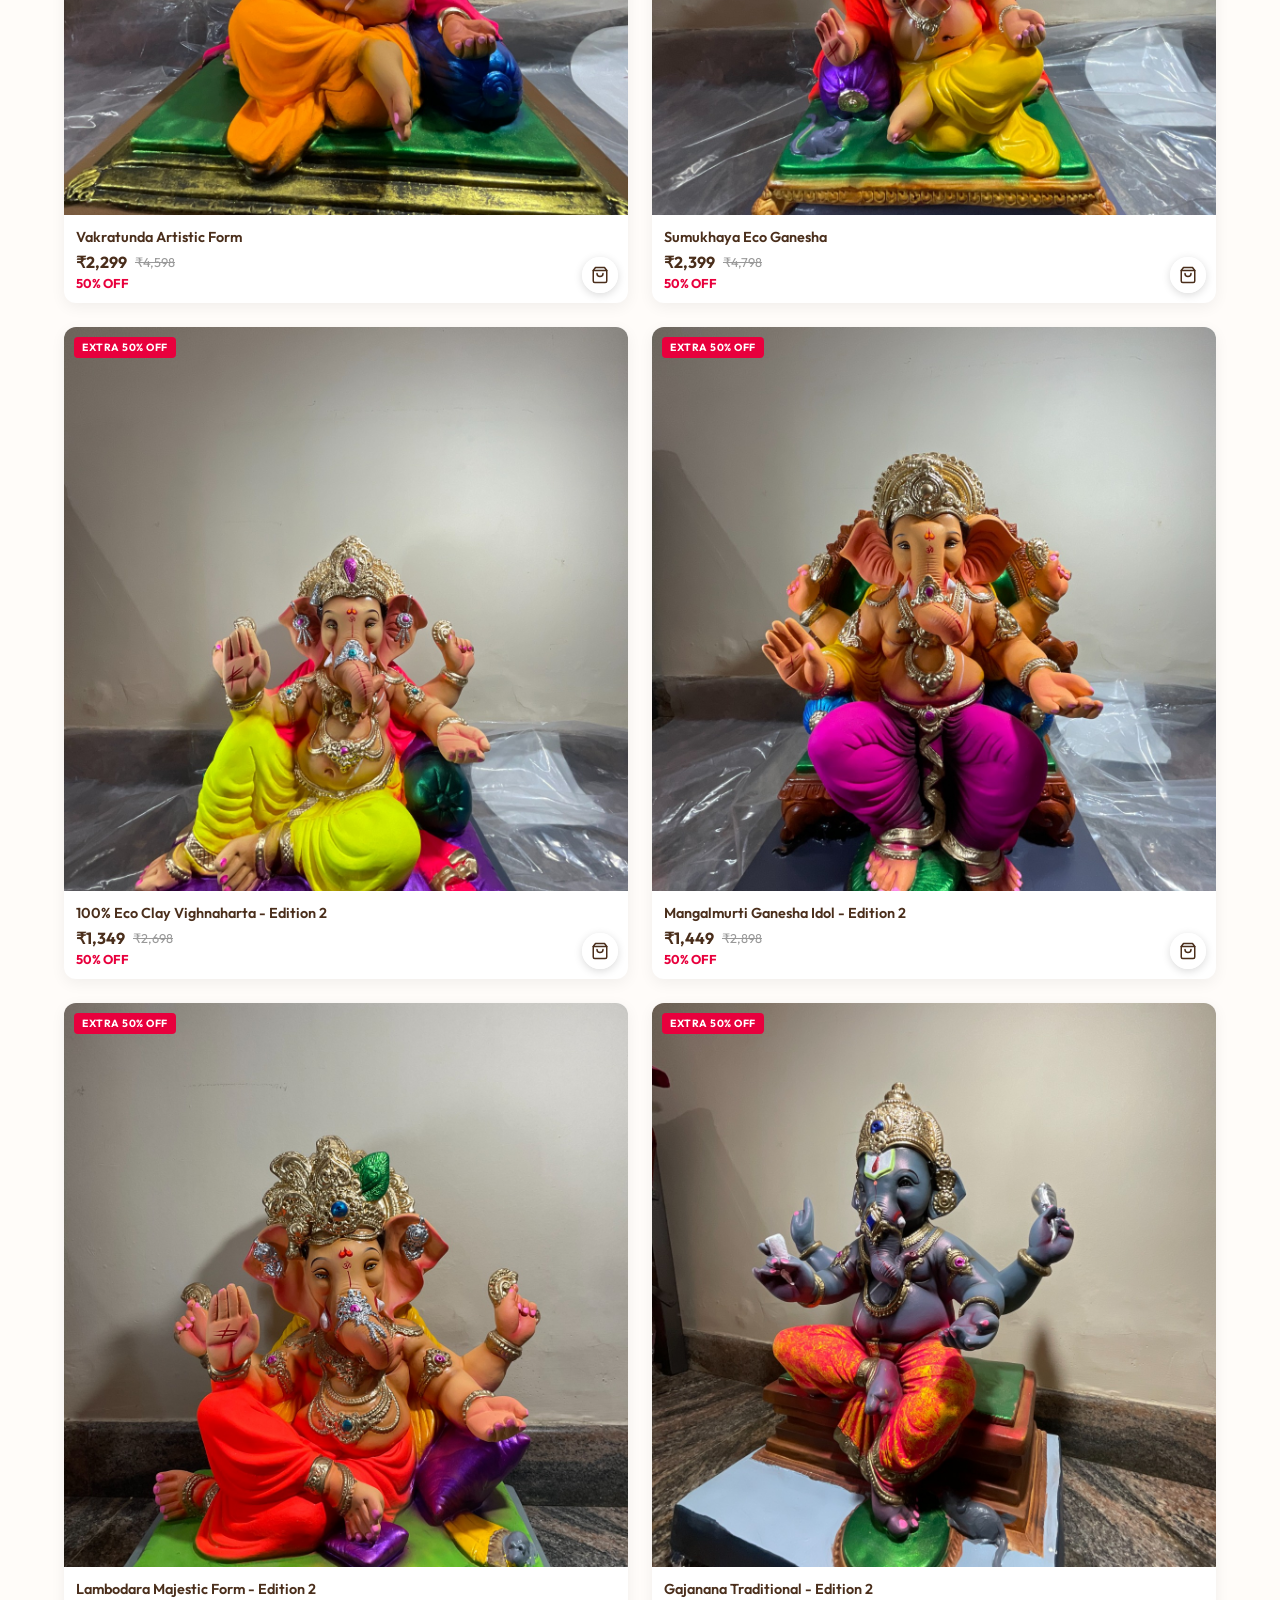
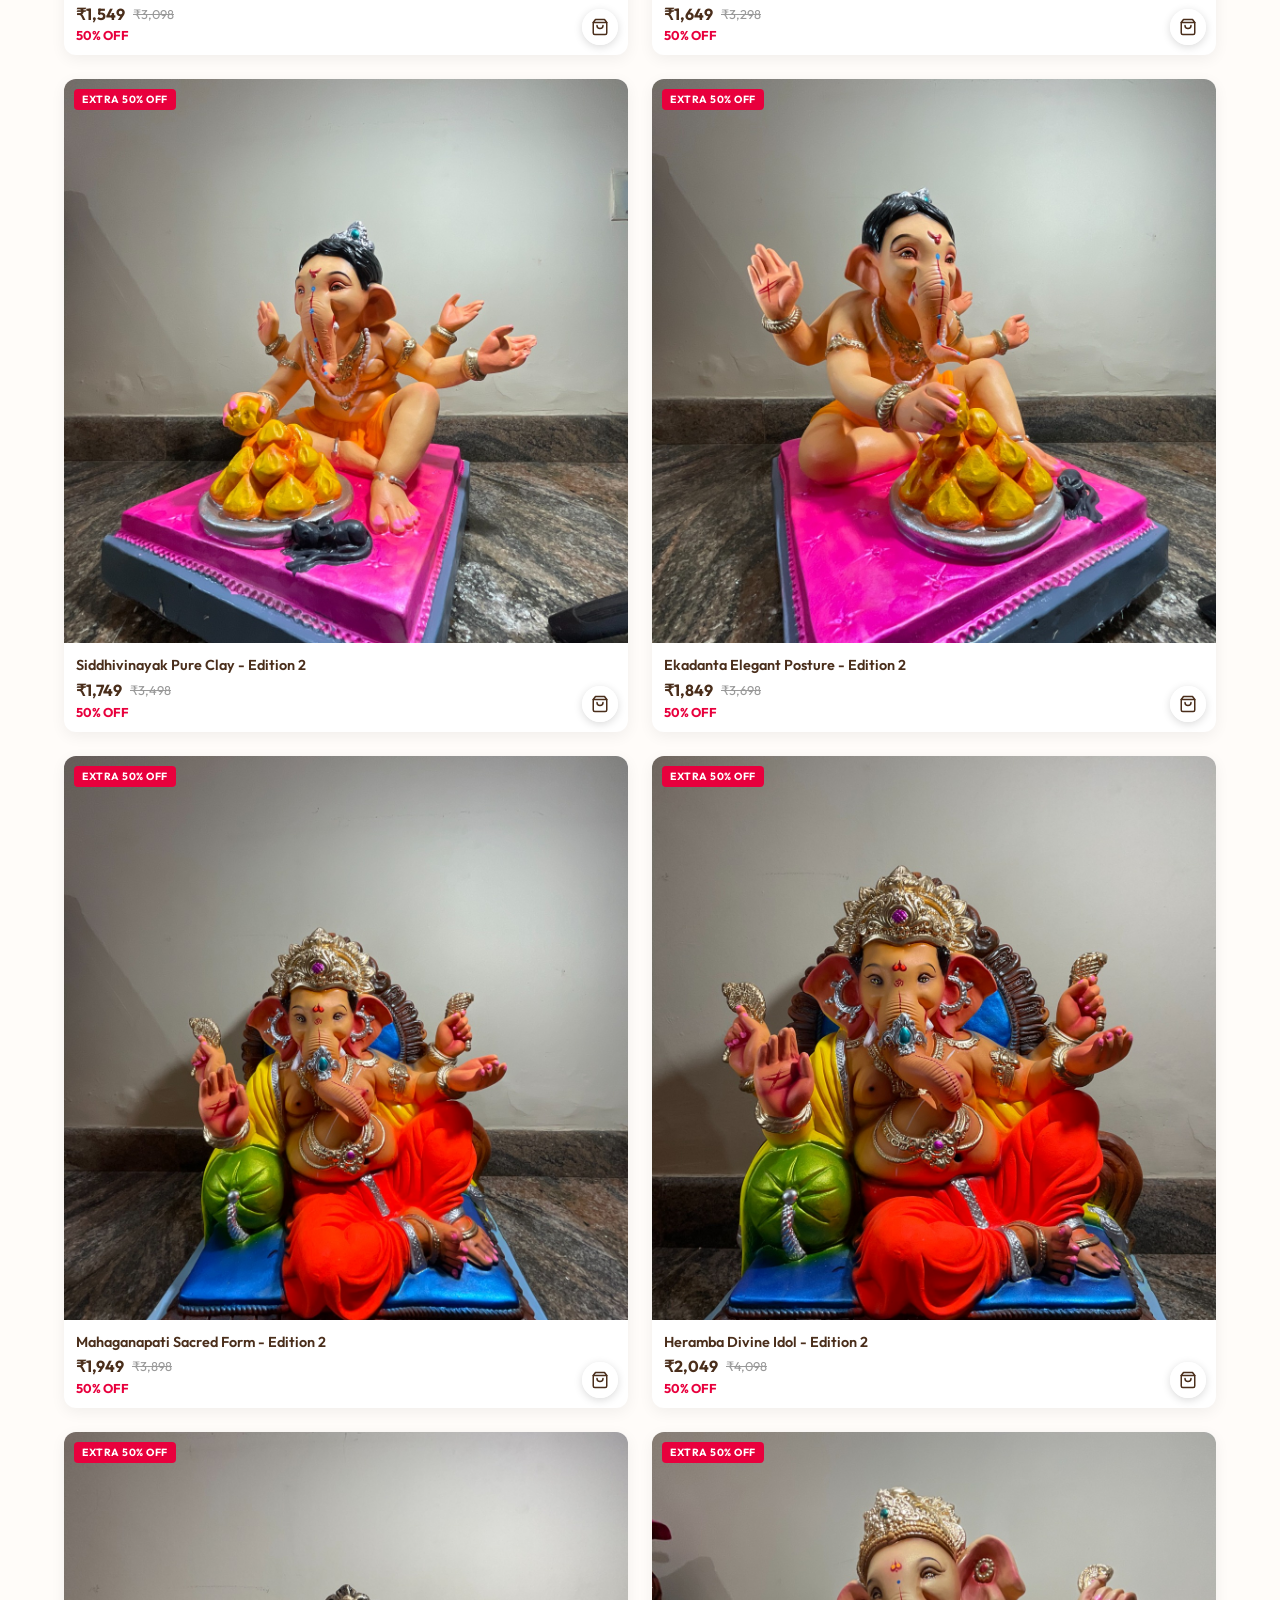
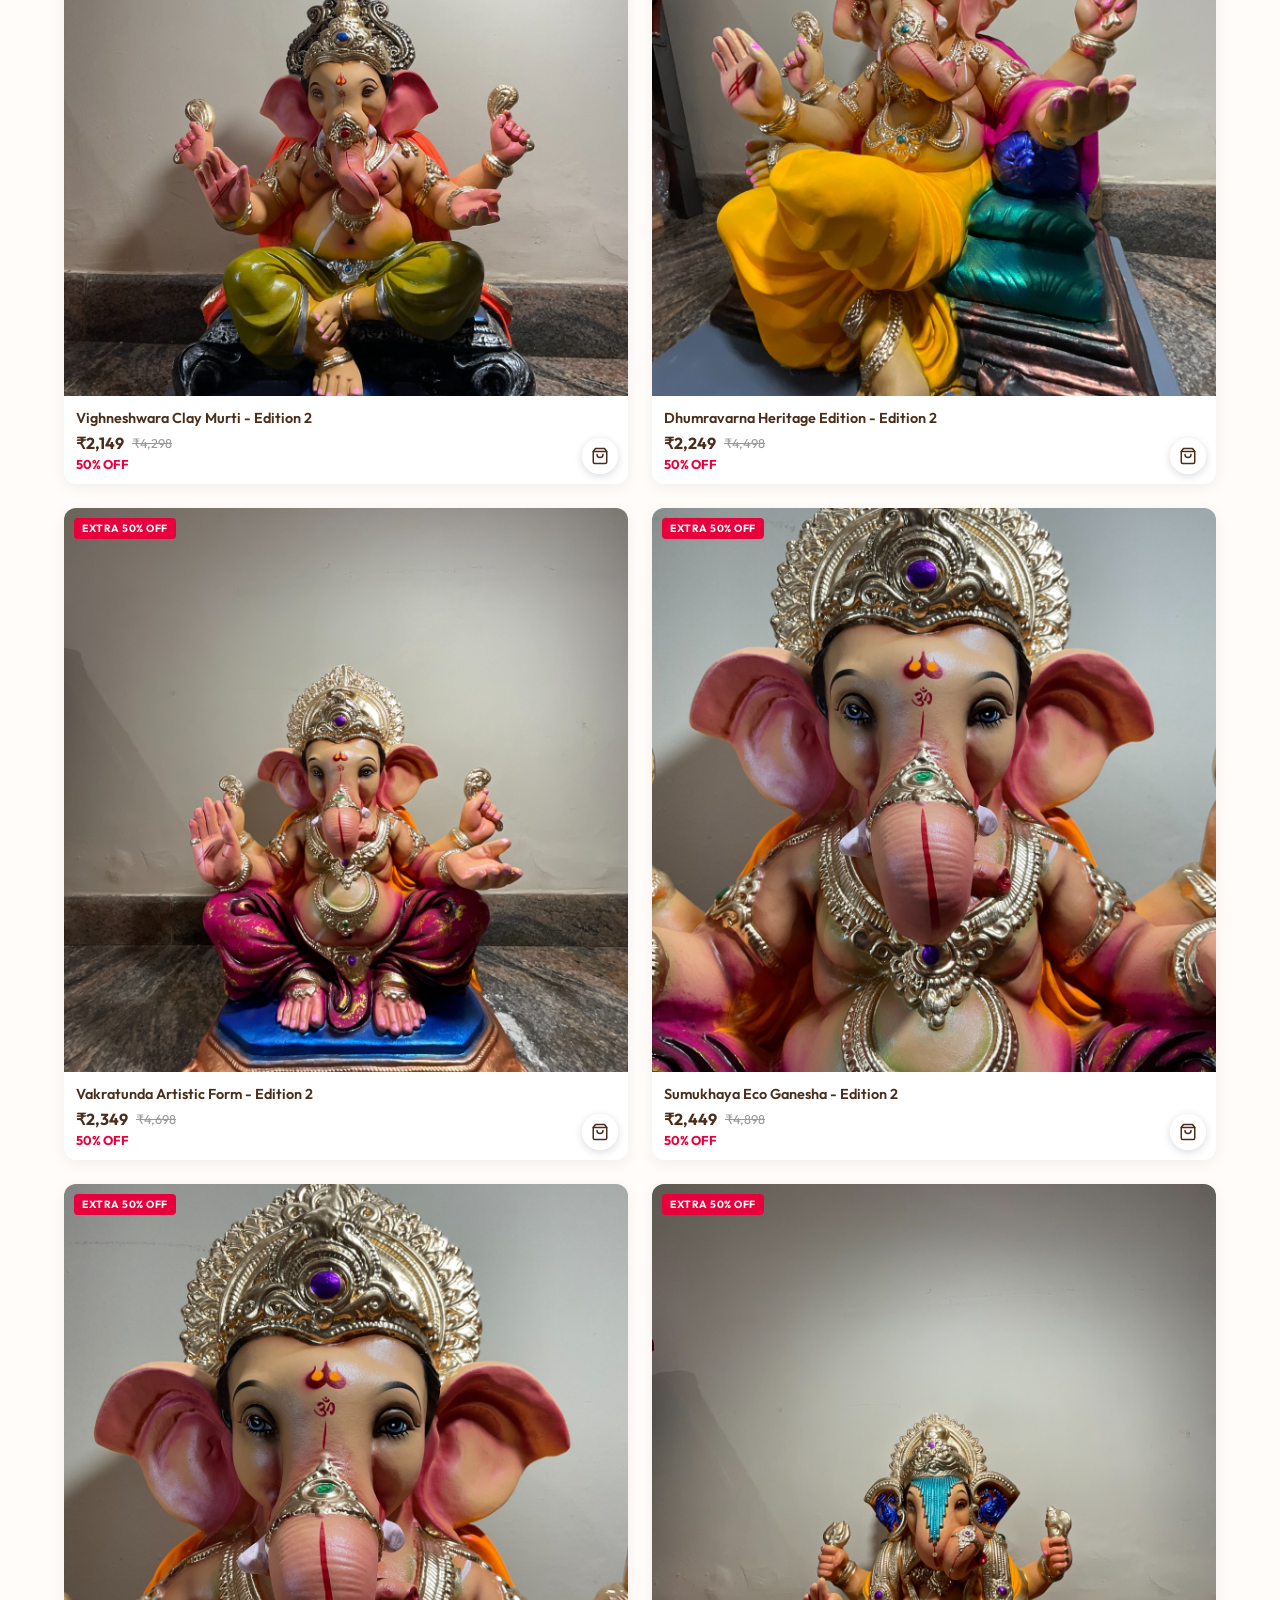
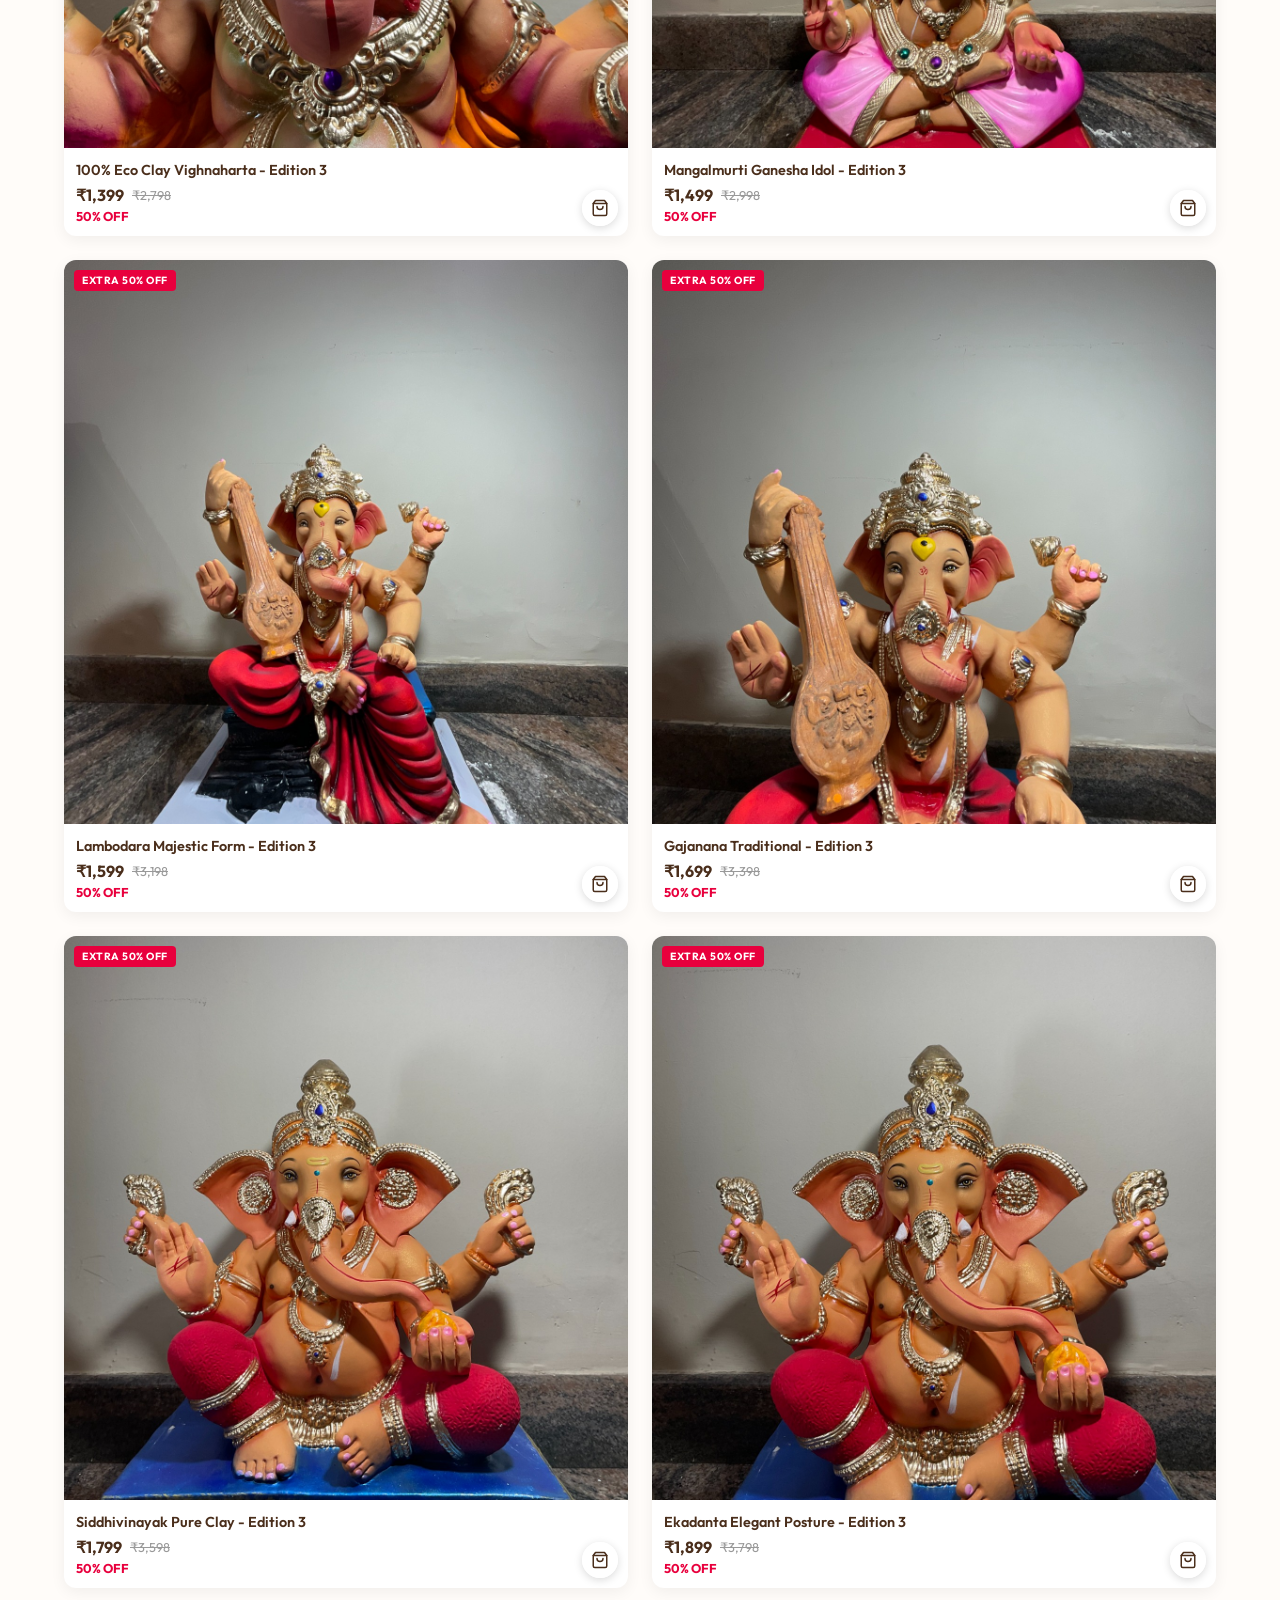
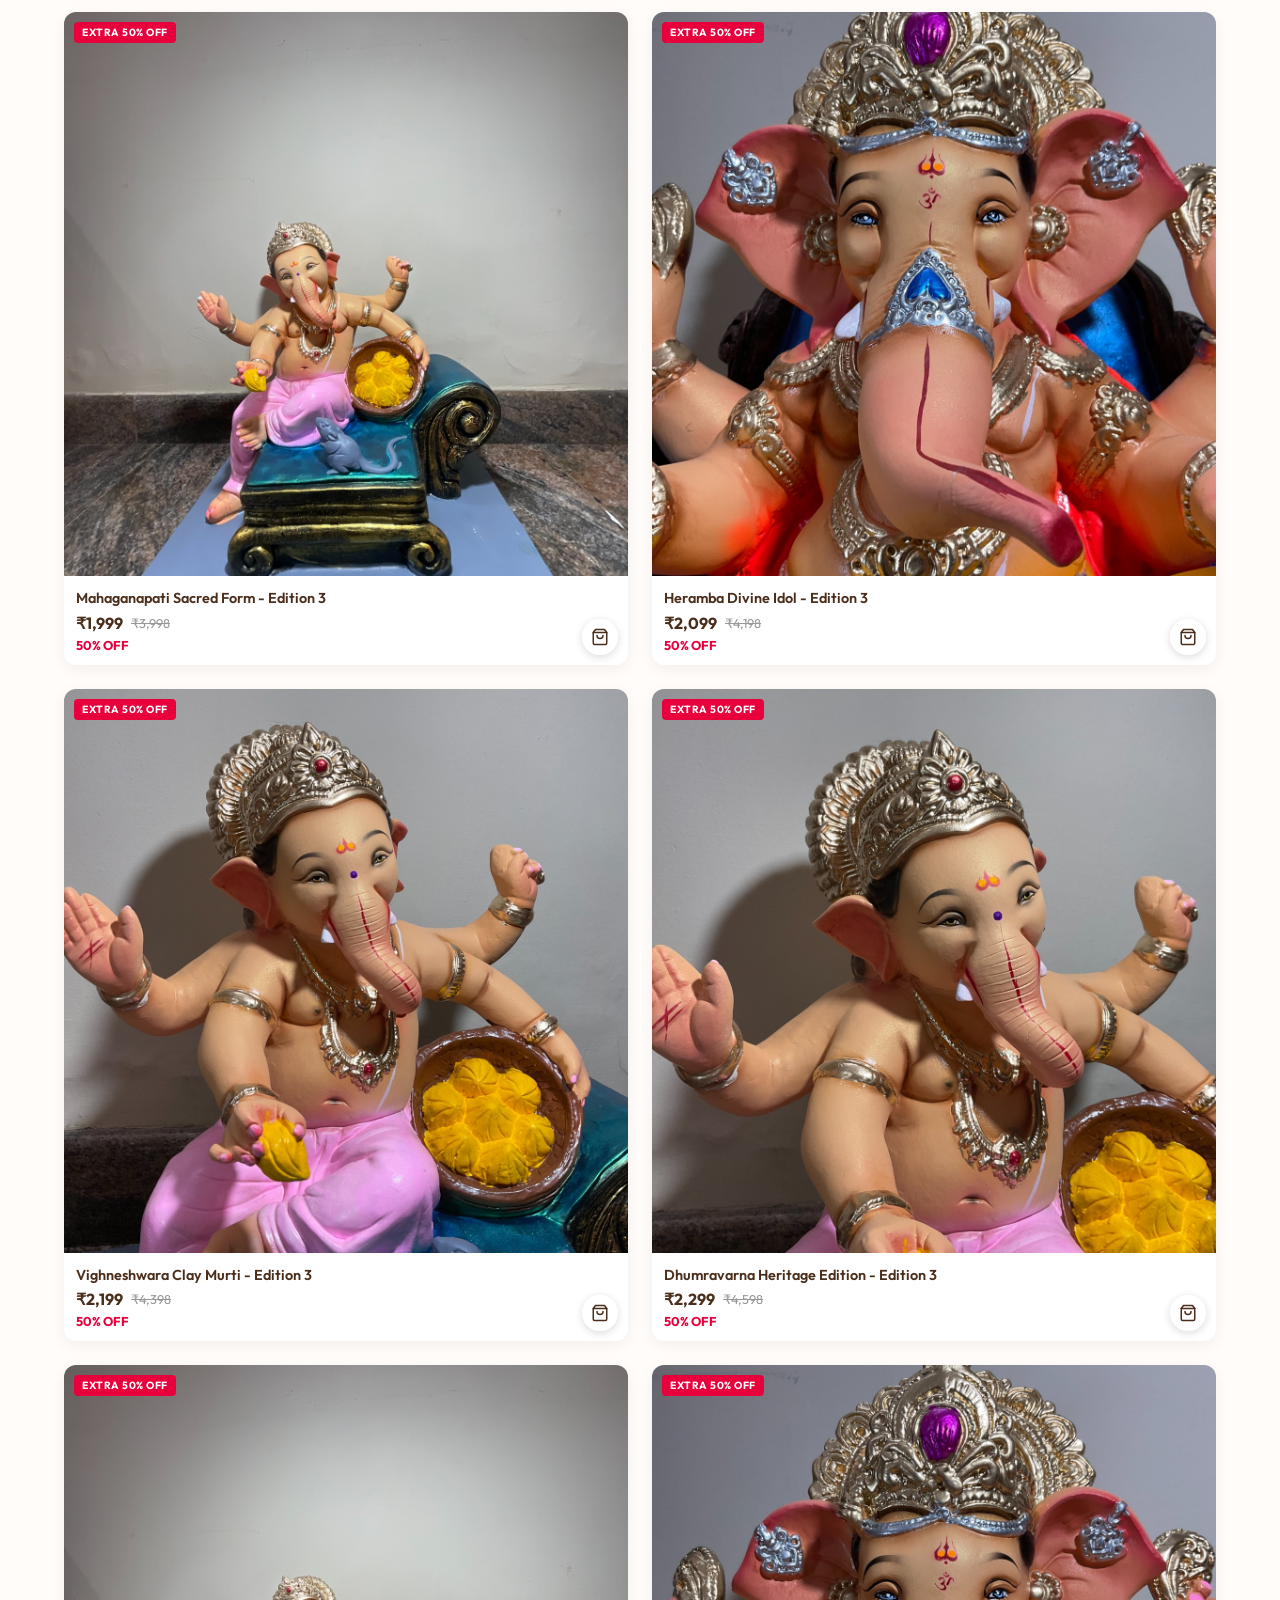
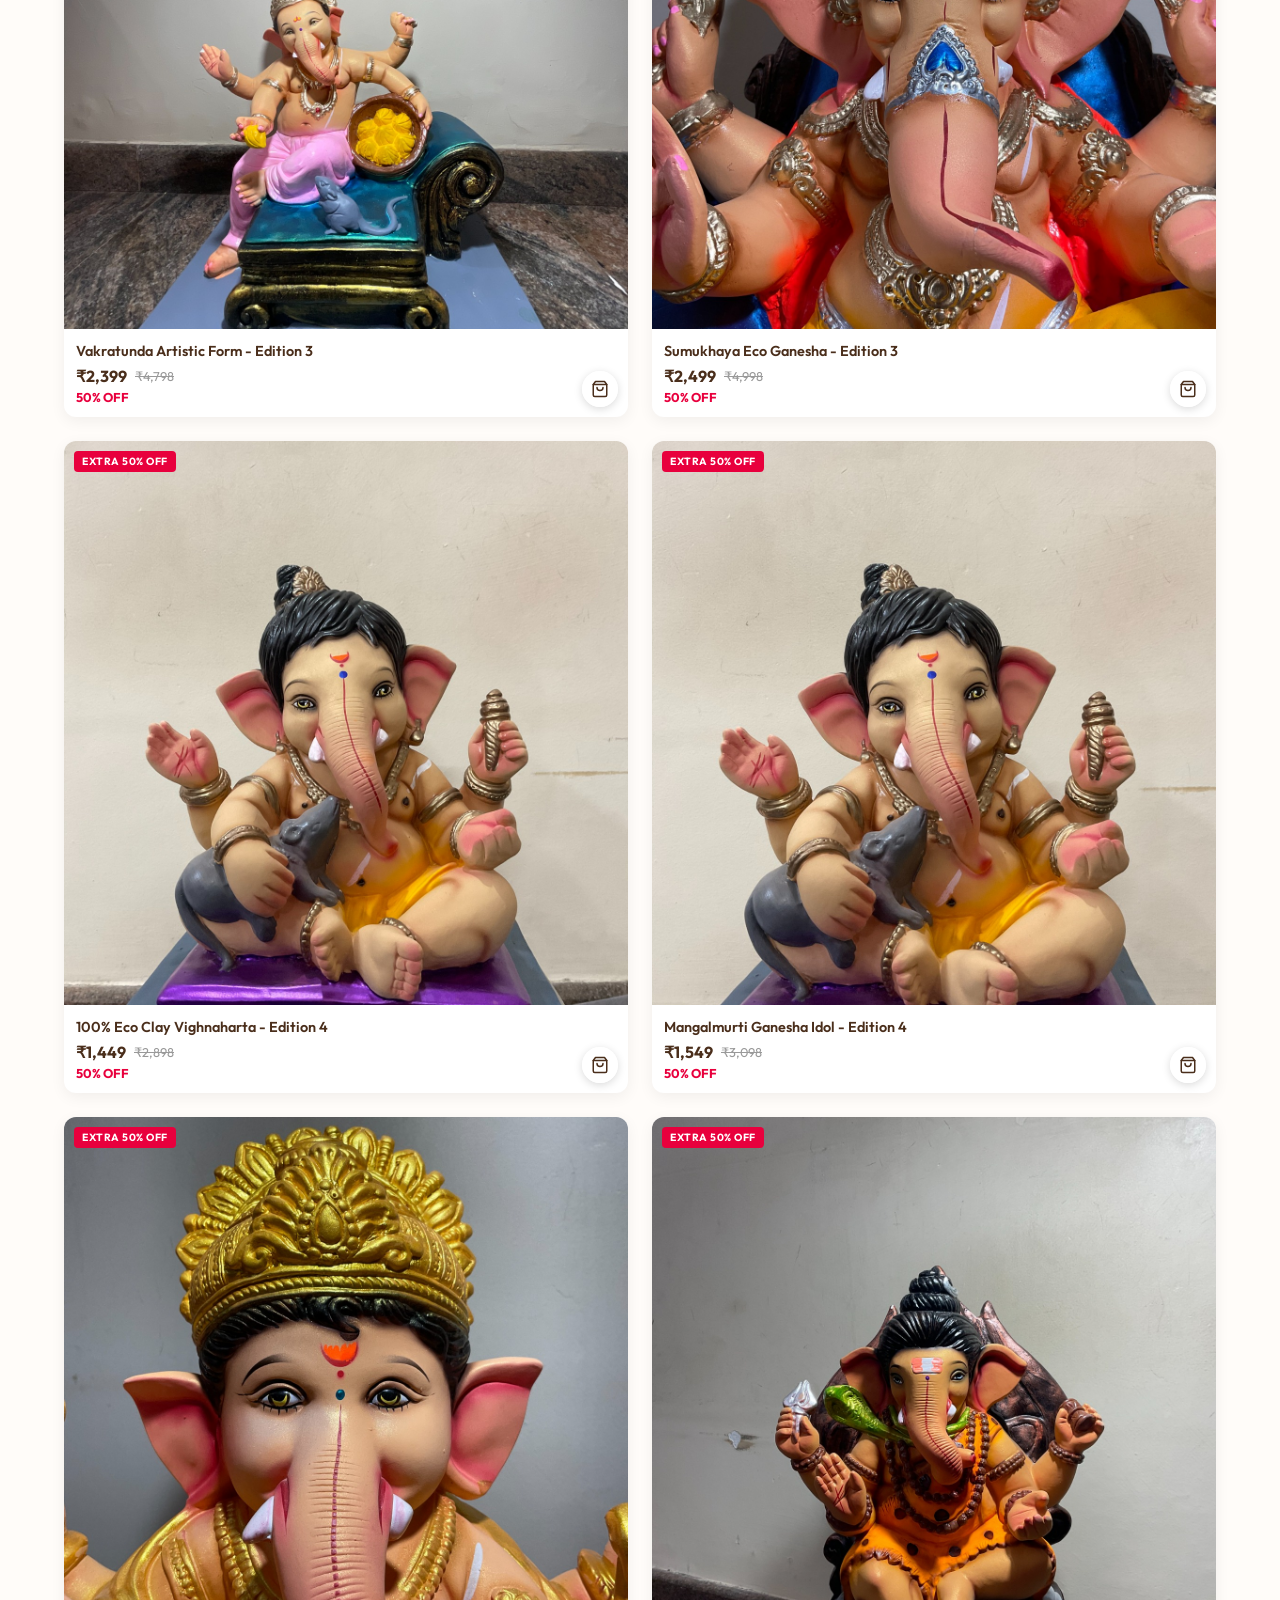
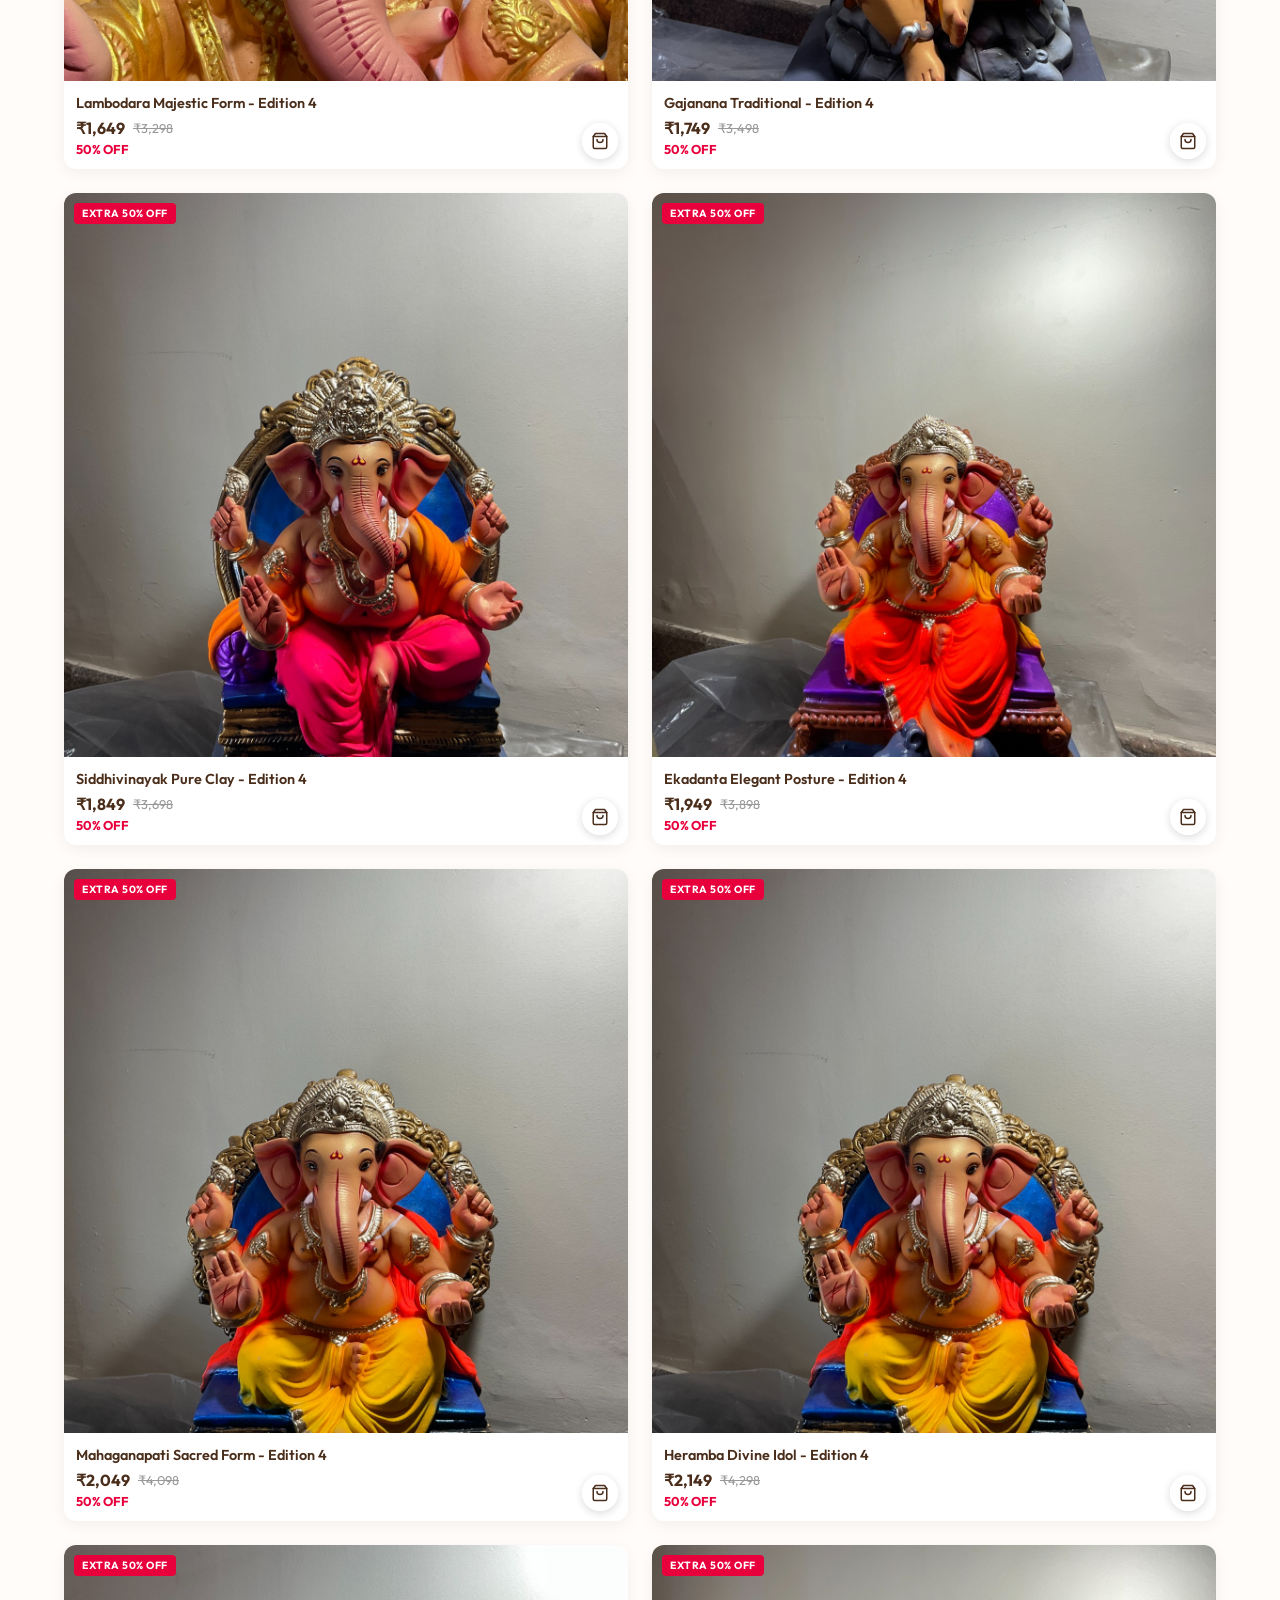
==== commit 361f6f2a: "update" ====
--- a/index.html
+++ b/index.html
@@ -8,6 +8,22 @@
     <link href="https://fonts.googleapis.com/css2?family=Cinzel:wght@500;700&family=Lora:ital,wght@0,400;0,600;1,400&family=Outfit:wght@400;600;700&display=swap" rel="stylesheet">
 </head>
 <body>
+    <!-- Announcement Bar -->
+    <div class="announcement-bar">
+        <div class="ann-slides" id="ann-slides">
+            <div class="ann-slide active ann-pink">
+                <span class="ann-text">Hurry Up, Shop Now! • 50% Off</span>
+                <span class="ann-timer countdown-timer">⏱ Loading...</span>
+            </div>
+            <div class="ann-slide ann-black">
+                <span class="ann-text">Save Min 50% on all orders and get free shipping</span>
+            </div>
+            <div class="ann-slide ann-black">
+                <span class="ann-text">Extra discounts Upto ₹1850 at checkout.</span>
+            </div>
+        </div>
+    </div>
+
     <header class="header">
         <div class="logo-container">
             <div class="logo-placeholder">
@@ -19,28 +35,13 @@
     <section class="hero">
         <div class="slider-container">
             <!-- Slide 1 -->
-            <div class="slide active" style="background-image: url('images/WhatsApp Image 2026-06-09 at 5.28.15 PM.jpeg');">
-                <div class="slide-overlay"></div>
-                <div class="hero-content">
-                    <h2>Handcrafted Devotion</h2>
-                    <p>Traditional artistry and pure clay, molded with love and faith.</p>
-                </div>
+            <div class="slide active" style="background-image: url('images/hero section/Banner1.png');">
             </div>
             <!-- Slide 2 -->
-            <div class="slide" style="background-image: url('images/WhatsApp Image 2026-06-09 at 5.28.16 PM.jpeg');">
-                <div class="slide-overlay"></div>
-                <div class="hero-content">
-                    <h2>Eco-Friendly Ganesha</h2>
-                    <p>Celebrate with nature. Bring home our beautifully crafted, eco-friendly idols.</p>
-                </div>
+            <div class="slide" style="background-image: url('images/hero section/banner2.png');">
             </div>
             <!-- Slide 3 -->
-            <div class="slide" style="background-image: url('images/WhatsApp Image 2026-06-09 at 5.28.17 PM.jpeg');">
-                <div class="slide-overlay"></div>
-                <div class="hero-content">
-                    <h2>Auspicious Beginnings</h2>
-                    <p>Invite prosperity, wisdom, and joy into your home this festival.</p>
-                </div>
+            <div class="slide" style="background-image: url('images/hero section/banner 3.png');">
             </div>
         </div>
         
@@ -61,142 +62,8 @@
 
     <section class="products-section">
         <h2 class="section-title">In The Spotlight</h2>
-        <div class="products-grid">
-            <!-- Product 1 -->
-            <a href="vighnaharta.html" class="product-card-link">
-                <div class="product-card">
-                    <div class="product-image-container">
-                        <span class="discount-badge">Extra 50% OFF</span>
-                        <img src="images/WhatsApp Image 2026-06-09 at 5.28.09 PM.jpeg" alt="Ganesha Idol 1" class="product-image">
-                    </div>
-                    <h3 class="product-title">100% Eco Clay Vighnaharta</h3>
-                    <div class="price-row">
-                        <span class="current-price">₹1,499</span>
-                        <span class="original-price">₹2,999</span>
-                    </div>
-                    <p class="discount-text">50% OFF</p>
-                    <button class="cart-btn" onclick="event.preventDefault(); window.location.href='vighnaharta.html'">
-                        <svg viewBox="0 0 24 24" fill="none" stroke="currentColor" stroke-width="2" stroke-linecap="round" stroke-linejoin="round">
-                            <path d="M6 2L3 6v14a2 2 0 0 0 2 2h14a2 2 0 0 0 2-2V6l-3-4z"></path>
-                            <line x1="3" y1="6" x2="21" y2="6"></line>
-                            <path d="M16 10a4 4 0 0 1-8 0"></path>
-                        </svg>
-                    </button>
-                </div>
-            </a>
-            <!-- Product 2 -->
-            <a href="mangalmurti.html" class="product-card-link">
-                <div class="product-card">
-                    <div class="product-image-container">
-                        <span class="discount-badge">Extra 50% OFF</span>
-                        <img src="images/WhatsApp Image 2026-06-09 at 5.28.10 PM.jpeg" alt="Ganesha Idol 2" class="product-image">
-                    </div>
-                    <h3 class="product-title">Mangalmurti Ganesha Idol</h3>
-                    <div class="price-row">
-                        <span class="current-price">₹1,299</span>
-                        <span class="original-price">₹2,599</span>
-                    </div>
-                    <p class="discount-text">50% OFF</p>
-                    <button class="cart-btn" onclick="event.preventDefault(); window.location.href='mangalmurti.html'">
-                        <svg viewBox="0 0 24 24" fill="none" stroke="currentColor" stroke-width="2" stroke-linecap="round" stroke-linejoin="round">
-                            <path d="M6 2L3 6v14a2 2 0 0 0 2 2h14a2 2 0 0 0 2-2V6l-3-4z"></path>
-                            <line x1="3" y1="6" x2="21" y2="6"></line>
-                            <path d="M16 10a4 4 0 0 1-8 0"></path>
-                        </svg>
-                    </button>
-                </div>
-            </a>
-            <!-- Product 3 -->
-            <a href="lambodara.html" class="product-card-link">
-                <div class="product-card">
-                    <div class="product-image-container">
-                        <span class="discount-badge">Extra 50% OFF</span>
-                        <img src="images/WhatsApp Image 2026-06-09 at 5.28.11 PM.jpeg" alt="Ganesha Idol 3" class="product-image">
-                    </div>
-                    <h3 class="product-title">Lambodara Majestic Form</h3>
-                    <div class="price-row">
-                        <span class="current-price">₹1,899</span>
-                        <span class="original-price">₹3,799</span>
-                    </div>
-                    <p class="discount-text">50% OFF</p>
-                    <button class="cart-btn" onclick="event.preventDefault(); window.location.href='lambodara.html'">
-                        <svg viewBox="0 0 24 24" fill="none" stroke="currentColor" stroke-width="2" stroke-linecap="round" stroke-linejoin="round">
-                            <path d="M6 2L3 6v14a2 2 0 0 0 2 2h14a2 2 0 0 0 2-2V6l-3-4z"></path>
-                            <line x1="3" y1="6" x2="21" y2="6"></line>
-                            <path d="M16 10a4 4 0 0 1-8 0"></path>
-                        </svg>
-                    </button>
-                </div>
-            </a>
-            <!-- Product 4 -->
-            <a href="gajanana.html" class="product-card-link">
-                <div class="product-card">
-                    <div class="product-image-container">
-                        <span class="discount-badge">Extra 50% OFF</span>
-                        <img src="images/WhatsApp Image 2026-06-09 at 5.28.12 PM.jpeg" alt="Ganesha Idol 4" class="product-image">
-                    </div>
-                    <h3 class="product-title">Gajanana Traditional</h3>
-                    <div class="price-row">
-                        <span class="current-price">₹1,599</span>
-                        <span class="original-price">₹3,199</span>
-                    </div>
-                    <p class="discount-text">50% OFF</p>
-                    <button class="cart-btn" onclick="event.preventDefault(); window.location.href='gajanana.html'">
-                        <svg viewBox="0 0 24 24" fill="none" stroke="currentColor" stroke-width="2" stroke-linecap="round" stroke-linejoin="round">
-                            <path d="M6 2L3 6v14a2 2 0 0 0 2 2h14a2 2 0 0 0 2-2V6l-3-4z"></path>
-                            <line x1="3" y1="6" x2="21" y2="6"></line>
-                            <path d="M16 10a4 4 0 0 1-8 0"></path>
-                        </svg>
-                    </button>
-                </div>
-            </a>
-            <!-- Product 5 -->
-            <a href="siddhivinayak.html" class="product-card-link">
-                <div class="product-card">
-                    <div class="product-image-container">
-                        <span class="discount-badge">Extra 50% OFF</span>
-                        <img src="images/WhatsApp Image 2026-06-09 at 5.28.13 PM.jpeg" alt="Ganesha Idol 5" class="product-image">
-                    </div>
-                    <h3 class="product-title">Siddhivinayak Pure Clay</h3>
-                    <div class="price-row">
-                        <span class="current-price">₹2,199</span>
-                        <span class="original-price">₹4,399</span>
-                    </div>
-                    <p class="discount-text">50% OFF</p>
-                    <button class="cart-btn" onclick="event.preventDefault(); window.location.href='siddhivinayak.html'">
-                        <svg viewBox="0 0 24 24" fill="none" stroke="currentColor" stroke-width="2" stroke-linecap="round" stroke-linejoin="round">
-                            <path d="M6 2L3 6v14a2 2 0 0 0 2 2h14a2 2 0 0 0 2-2V6l-3-4z"></path>
-                            <line x1="3" y1="6" x2="21" y2="6"></line>
-                            <path d="M16 10a4 4 0 0 1-8 0"></path>
-                        </svg>
-                    </button>
-                </div>
-            </a>
-            <!-- Product 6 -->
-            <a href="ekadanta.html" class="product-card-link">
-                <div class="product-card">
-                    <div class="product-image-container">
-                        <span class="discount-badge">Extra 50% OFF</span>
-                        <img src="images/WhatsApp Image 2026-06-09 at 5.28.14 PM.jpeg" alt="Ganesha Idol 6" class="product-image">
-                    </div>
-                    <h3 class="product-title">Ekadanta Elegant Posture</h3>
-                    <div class="price-row">
-                        <span class="current-price">₹1,399</span>
-                        <span class="original-price">₹2,799</span>
-                    </div>
-                    <p class="discount-text">50% OFF</p>
-                    <button class="cart-btn" onclick="event.preventDefault(); window.location.href='ekadanta.html'">
-                        <svg viewBox="0 0 24 24" fill="none" stroke="currentColor" stroke-width="2" stroke-linecap="round" stroke-linejoin="round">
-                            <path d="M6 2L3 6v14a2 2 0 0 0 2 2h14a2 2 0 0 0 2-2V6l-3-4z"></path>
-                            <line x1="3" y1="6" x2="21" y2="6"></line>
-                            <path d="M16 10a4 4 0 0 1-8 0"></path>
-                        </svg>
-                    </button>
-                </div>
-            </a>
-        </div>
-        <div class="view-all-container">
-            <button class="view-all-btn">View All</button>
+        <div class="products-grid" id="products-grid">
+            <!-- Products will be generated dynamically -->
         </div>
     </section>
 
@@ -240,6 +107,39 @@
         </div>
     </footer>
 
+    <script src="products.js"></script>
     <script src="script.js"></script>
+    <script>
+        document.addEventListener('DOMContentLoaded', () => {
+            const grid = document.getElementById('products-grid');
+            if (grid && typeof products !== 'undefined') {
+                grid.innerHTML = '';
+                products.forEach(product => {
+                    grid.innerHTML += `
+            <a href="product.html?id=${product.id}" class="product-card-link" onclick="localStorage.setItem('currentProductId', '${product.id}')">
+                <div class="product-card">
+                    <div class="product-image-container">
+                        <span class="discount-badge">Extra ${product.discount}</span>
+                        <img src="${product.image}" alt="${product.title}" class="product-image">
+                    </div>
+                    <h3 class="product-title">${product.title}</h3>
+                    <div class="price-row">
+                        <span class="current-price">${product.price}</span>
+                        <span class="original-price">${product.originalPrice}</span>
+                    </div>
+                    <p class="discount-text">${product.discount}</p>
+                    <button class="cart-btn" onclick="event.preventDefault(); localStorage.setItem('currentProductId', '${product.id}'); window.location.href='product.html?id=${product.id}'">
+                        <svg viewBox="0 0 24 24" fill="none" stroke="currentColor" stroke-width="2" stroke-linecap="round" stroke-linejoin="round">
+                            <path d="M6 2L3 6v14a2 2 0 0 0 2 2h14a2 2 0 0 0 2-2V6l-3-4z"></path>
+                            <line x1="3" y1="6" x2="21" y2="6"></line>
+                            <path d="M16 10a4 4 0 0 1-8 0"></path>
+                        </svg>
+                    </button>
+                </div>
+            </a>`;
+                });
+            }
+        });
+    </script>
 </body>
 </html>
--- a/style.css
+++ b/style.css
@@ -54,7 +54,7 @@
 }
 
 .logo-image {
-    max-height: 120px;
+    max-height: 180px;
     width: auto;
     object-fit: contain;
 }
@@ -64,25 +64,21 @@
 /* Hero Section */
 .hero {
     position: relative;
-    background-color: var(--color-dark);
     text-align: center;
-    overflow: hidden;
-    min-height: 85vh;
-    display: flex;
-    align-items: center;
-    justify-content: center;
-    border-bottom: 4px solid var(--color-gold);
+    padding: 1.5rem;
+    background-color: transparent;
 }
 
 /* Slider */
 .slider-container {
-    position: absolute;
-    top: 0; left: 0; right: 0; bottom: 0;
+    position: relative;
     width: 100%;
-    height: 100%;
-    display: flex;
-    align-items: center;
-    justify-content: center;
+    max-width: 1200px;
+    margin: 0 auto;
+    aspect-ratio: 21 / 9;
+    border-radius: 20px;
+    overflow: hidden;
+    box-shadow: 0 10px 30px rgba(0,0,0,0.1);
 }
 
 .slide {
@@ -145,7 +141,7 @@
 
 .slider-controls {
     position: absolute;
-    bottom: 2rem;
+    bottom: 2.5rem;
     left: 50%;
     transform: translateX(-50%);
     display: flex;
@@ -466,11 +462,12 @@
 
 /* Footer */
 .footer {
-    background-color: var(--color-dark);
-    color: #fff;
+    background: var(--color-pastel-pink);
+    color: var(--color-dark);
     padding: 5rem 2rem 2rem;
     position: relative;
-    border-top: 5px solid var(--color-gold);
+    border-top: 3px solid var(--color-gold);
+    box-shadow: inset 0 10px 20px rgba(184, 134, 11, 0.03);
 }
 
 .footer-content {
@@ -482,24 +479,36 @@
 }
 
 .footer-logo {
-    max-height: 90px;
+    max-height: 110px;
     margin-bottom: 1.5rem;
-    background: rgba(255, 255, 255, 0.95);
-    padding: 15px;
-    border-radius: 10px;
-    border: 2px solid var(--color-gold);
+    background: transparent;
+    padding: 0;
+    border-radius: 0;
+    border: none;
 }
 
 .footer-desc {
-    color: #e0d5c1;
+    color: var(--color-text);
     line-height: 1.8;
     font-size: 1.1rem;
 }
 
 .footer h3 {
-    color: var(--color-gold);
+    color: var(--color-dark);
     font-size: 1.6rem;
     margin-bottom: 1.5rem;
+    position: relative;
+    display: inline-block;
+}
+
+.footer h3::after {
+    content: '';
+    position: absolute;
+    left: 0;
+    bottom: -5px;
+    width: 40px;
+    height: 2px;
+    background-color: var(--color-gold);
 }
 
 .footer ul {
@@ -511,29 +520,29 @@
 }
 
 .footer ul li a {
-    color: #e0d5c1;
+    color: var(--color-text);
     text-decoration: none;
     font-size: 1.1rem;
-    transition: color 0.3s ease;
+    transition: color 0.3s ease, padding-left 0.3s ease;
 }
 
 .footer ul li a:hover {
-    color: var(--color-gold-light);
-    text-decoration: underline;
+    color: var(--color-gold);
+    padding-left: 5px;
 }
 
 .footer-col p {
-    color: #e0d5c1;
+    color: var(--color-text);
     margin-bottom: 1rem;
     font-size: 1.1rem;
 }
 
 .footer-bottom {
     text-align: center;
-    border-top: 1px solid rgba(255, 255, 255, 0.1);
+    border-top: 1px solid rgba(74, 46, 27, 0.15);
     padding-top: 2rem;
-    color: #8c7b66;
-    font-size: 0.9rem;
+    color: var(--color-text);
+    font-size: 0.95rem;
 }
 
 /* Product Detail Section */
@@ -549,29 +558,24 @@
 }
 
 .product-detail-image-wrapper {
-    background-color: var(--color-pastel-pink);
-    border: 2px solid var(--color-gold);
-    border-radius: 180px 180px 0 0;
-    height: 500px;
+    background-color: transparent;
+    border-radius: 15px;
+    height: auto;
     position: relative;
     overflow: hidden;
-    box-shadow: 0 15px 40px rgba(184, 134, 11, 0.15);
-}
-
-.product-detail-image-wrapper::after {
-    content: '';
-    position: absolute;
-    top: 15px; left: 15px; right: 15px; bottom: 15px;
-    border: 2px dashed var(--color-gold);
-    border-radius: 165px 165px 0 0;
-    pointer-events: none;
+    box-shadow: 0 10px 30px rgba(184, 134, 11, 0.1);
+    display: flex;
+    align-items: center;
+    justify-content: center;
 }
 
 .product-detail-image {
     width: 100%;
-    height: 100%;
-    object-fit: cover;
-    border-radius: 178px 178px 0 0;
+    height: auto;
+    max-height: 80vh;
+    object-fit: contain;
+    border-radius: 15px;
+    display: block;
 }
 
 .product-info {
@@ -580,67 +584,159 @@
     justify-content: center;
 }
 
-.product-info h1 {
-    font-size: 3rem;
+/* New Product Info Layout */
+.product-title-row {
+    display: flex;
+    justify-content: space-between;
+    align-items: flex-start;
     margin-bottom: 1rem;
+}
+.product-title-row h1 {
+    font-size: 1.8rem;
+    font-family: 'Outfit', sans-serif;
     color: var(--color-dark);
-}
-
-.product-price {
-    font-size: 1.5rem;
-    color: var(--color-gold);
+    margin-bottom: 0;
+    line-height: 1.3;
+}
+.share-btn {
+    background: #f5f5f5;
+    border: none;
+    border-radius: 50%;
+    width: 40px;
+    height: 40px;
+    display: flex;
+    align-items: center;
+    justify-content: center;
+    cursor: pointer;
+    flex-shrink: 0;
+    transition: background 0.2s;
+}
+.share-btn:hover { background: #e5e5e5; }
+.share-btn svg { width: 18px; height: 18px; stroke: #555; }
+
+.price-row-detail {
+    display: flex;
+    align-items: baseline;
+    gap: 1rem;
+    margin-bottom: 1.2rem;
+}
+.price-row-detail .product-price { 
+    font-size: 2.5rem; 
+    font-weight: bold; 
+    color: #000; 
+    font-family: 'Outfit', sans-serif;
+}
+.price-row-detail .original-price { 
+    font-size: 1.2rem; 
+    color: #999; 
+    text-decoration: line-through; 
+    font-family: 'Outfit', sans-serif;
+}
+.price-row-detail .discount-text { 
+    font-size: 1.1rem; 
+    color: #e60000; 
+    font-weight: bold; 
+    font-family: 'Outfit', sans-serif;
+}
+
+.timer-badge {
+    background: #ffe6e6;
+    color: #e60000;
+    padding: 0.5rem 1rem;
+    border-radius: 8px;
+    display: inline-flex;
+    align-items: center;
+    gap: 0.5rem;
+    font-size: 0.9rem;
     font-weight: 600;
     margin-bottom: 1.5rem;
-    font-family: 'Cinzel', serif;
-}
-
-.product-description {
-    font-size: 1.2rem;
-    line-height: 1.8;
+    font-family: 'Outfit', sans-serif;
+}
+
+.offer-banner {
+    border: 1px dashed #4caf50;
+    border-radius: 8px;
+    padding: 1rem;
+    display: flex;
+    align-items: center;
+    color: #2e7d32;
+    font-weight: 600;
+    margin-bottom: 1rem;
+    font-family: 'Outfit', sans-serif;
+}
+.offer-banner svg { width: 20px; height: 20px; margin-right: 0.8rem; stroke: #4caf50; }
+.offer-banner .chevron-right { margin-left: auto; stroke: #ccc; }
+
+.tax-info {
+    color: #777;
+    font-size: 0.85rem;
+    display: flex;
+    align-items: center;
+    gap: 0.5rem;
     margin-bottom: 2rem;
-    color: var(--color-text);
-}
-
-.product-features {
-    list-style: none;
-    margin-bottom: 2.5rem;
-}
-
-.product-features li {
-    font-size: 1.1rem;
-    margin-bottom: 0.8rem;
-    padding-left: 1.5rem;
-    position: relative;
-}
-
-.product-features li::before {
-    content: '✨';
-    position: absolute;
-    left: 0;
-    color: var(--color-gold);
-    font-size: 1rem;
-}
-
-.whatsapp-btn {
+    font-family: 'Outfit', sans-serif;
+}
+.tax-info svg { width: 16px; height: 16px; stroke: #999; }
+
+.trust-badges {
+    background: #fdfdfd;
+    border-radius: 12px;
+    overflow: hidden;
+    margin-bottom: 2rem;
+    border: 1px solid #eee;
+    font-family: 'Outfit', sans-serif;
+}
+.trust-icons-row {
+    display: flex;
+    justify-content: space-around;
+    padding: 1.5rem 1rem;
+}
+.trust-item {
+    text-align: center;
+    display: flex;
+    flex-direction: column;
+    align-items: center;
+    gap: 0.5rem;
+    font-size: 0.85rem;
+    font-weight: 600;
+    color: #111;
+}
+.trust-icon {
+    width: 40px; height: 40px; background: #fff; border-radius: 50%;
+    display: flex; align-items: center; justify-content: center;
+    font-size: 1.2rem; font-weight: bold; border: 1px solid #eee;
+    color: #333;
+}
+.delivery-time {
+    background: #e9e9e9;
+    text-align: center;
+    padding: 0.8rem;
+    font-size: 0.9rem;
+    font-weight: 600;
+    color: #333;
+}
+
+.whatsapp-btn-large {
     background-color: #25D366; /* WhatsApp Green */
     color: #fff;
     border: none;
-    padding: 1rem 2.5rem;
+    padding: 1.2rem;
     font-size: 1.2rem;
     font-weight: bold;
-    font-family: 'Lora', serif;
+    font-family: 'Outfit', sans-serif;
     border-radius: 50px;
     cursor: pointer;
     text-decoration: none;
-    display: inline-flex;
-    align-items: center;
+    display: flex;
+    align-items: center;
+    justify-content: center;
     gap: 12px;
+    width: 100%;
+    box-shadow: 0 5px 15px rgba(37, 211, 102, 0.3);
     transition: all 0.3s ease;
-    box-shadow: 0 10px 20px rgba(37, 211, 102, 0.3);
-    align-self: flex-start;
-}
-
-.whatsapp-btn:hover {
+}
+
+.whatsapp-btn-large:hover {
     background-color: #1EBE5D;
     transform: translateY(-3px);
     box-shadow: 0 15px 25px rgba(37, 211, 102, 0.4);
@@ -655,70 +751,148 @@
 
 /* Customer Feedback Section */
 .feedback-section {
-    padding: 5rem 2rem;
-    max-width: 1200px;
+    padding: 3rem 1.5rem;
+    max-width: 600px;
     margin: 0 auto;
     text-align: center;
 }
 
 .feedback-section h2 {
-    font-size: 2.5rem;
-    margin-bottom: 3rem;
-    position: relative;
-    display: inline-block;
-}
-
-.feedback-section h2::after {
-    content: '';
-    position: absolute;
-    bottom: -10px;
-    left: 20%;
-    right: 20%;
-    height: 2px;
+    font-size: 1.6rem;
+    margin-bottom: 2rem;
+    font-family: 'Outfit', sans-serif;
+    font-weight: 700;
+    letter-spacing: 2px;
+    color: var(--color-dark);
+}
+
+/* Review Carousel */
+.review-carousel {
+    background: #fff;
+    border-radius: 20px;
+    box-shadow: 0 4px 20px rgba(0,0,0,0.08);
+    overflow: hidden;
+    position: relative;
+}
+
+.review-slides {
+    position: relative;
+    width: 100%;
+}
+
+.review-slide {
+    display: none;
+    flex-direction: column;
+}
+
+.review-slide.active {
+    display: flex;
+}
+
+.review-video-wrapper {
+    width: 100%;
+    aspect-ratio: 9/16;
+    background: #000;
+    overflow: hidden;
+}
+
+.review-video-wrapper video {
+    width: 100%;
+    height: 100%;
+    object-fit: cover;
+    display: block;
+}
+
+.review-info {
+    padding: 1.2rem 1.5rem 1rem;
+    text-align: left;
+}
+
+.reviewer-name-new {
+    font-size: 1rem;
+    font-weight: 700;
+    font-family: 'Outfit', sans-serif;
+    color: #111;
+    margin-bottom: 0.3rem;
+}
+
+.review-meta {
+    display: flex;
+    align-items: center;
+    gap: 0.8rem;
+    margin-bottom: 0.8rem;
+}
+
+.stars {
+    color: #f5a623;
+    font-size: 0.9rem;
+    letter-spacing: 1px;
+}
+
+.review-date {
+    font-size: 0.8rem;
+    color: #999;
+    font-family: 'Outfit', sans-serif;
+}
+
+.review-text {
+    font-size: 0.9rem;
+    color: #555;
+    line-height: 1.6;
+    font-style: italic;
+    font-family: 'Lora', serif;
+}
+
+.review-nav {
+    display: flex;
+    align-items: center;
+    justify-content: center;
+    padding: 1rem 1.5rem 1.5rem;
+    gap: 1rem;
+    background: #fff;
+}
+
+.review-arrow {
+    background: #f0f0f0;
+    border: none;
+    border-radius: 50%;
+    width: 36px;
+    height: 36px;
+    font-size: 1.4rem;
+    cursor: pointer;
+    display: flex;
+    align-items: center;
+    justify-content: center;
+    color: #555;
+    transition: background 0.2s;
+    flex-shrink: 0;
+    line-height: 1;
+}
+
+.review-arrow:hover {
+    background: var(--color-gold-light);
+}
+
+.review-dots {
+    display: flex;
+    gap: 0.4rem;
+    flex: 1;
+    justify-content: center;
+    flex-wrap: wrap;
+}
+
+.review-dot {
+    width: 8px;
+    height: 8px;
+    border-radius: 50%;
+    background: #ddd;
+    cursor: pointer;
+    transition: background 0.2s, transform 0.2s;
+}
+
+.review-dot.active {
     background: var(--color-gold);
-}
-
-.reviews-grid {
-    display: grid;
-    grid-template-columns: repeat(3, 1fr);
-    gap: 2rem;
-}
-
-.review-card {
-    background: rgba(255, 255, 255, 0.9);
-    border: 1px solid var(--color-gold-light);
-    padding: 2rem;
-    border-radius: 15px;
-    text-align: left;
-    box-shadow: 0 10px 20px rgba(0,0,0,0.02);
-    position: relative;
-    z-index: 10;
-}
-
-.review-card::before {
-    content: '“';
-    font-family: 'Cinzel', serif;
-    font-size: 5rem;
-    color: var(--color-pastel-pink);
-    position: absolute;
-    top: -20px;
-    left: 10px;
-    line-height: 1;
-    z-index: -1;
-}
-
-.stars {
-    color: var(--color-gold);
-    margin-bottom: 1rem;
-    font-size: 1.2rem;
-    letter-spacing: 2px;
-}
-
-.review-text {
-    font-style: italic;
-    margin-bottom: 1.5rem;
-    color: var(--color-text);
-    line-height: 1.6;
+    transform: scale(1.3);
 }
 
 .reviewer-name {
@@ -753,19 +927,28 @@
 @media (max-width: 768px) {
     /* Hero: full screen, centered content */
     .hero {
-        min-height: 55vh;
+        padding: 1rem;
+    }
+    .slider-container {
+        aspect-ratio: 16 / 10;
+        border-radius: 15px;
+    }
+    .petal {
+        display: none;
     }
     .hero-content {
         padding: 0 1.5rem;
     }
-    /* Hide petals on mobile for a cleaner hero */
-    .petal {
-        display: none;
-    }
+    /* Scale down petals on mobile */
+    .petal-1 { width: 70px; height: 70px; }
+    .petal-2 { width: 90px; height: 90px; }
+    .petal-3 { width: 50px; height: 50px; }
+    .petal-4 { width: 60px; height: 60px; }
+    .petal-5 { width: 55px; height: 55px; }
 
     /* Logo */
     .logo-image {
-        max-height: 70px;
+        max-height: 100px;
     }
     .logo-placeholder {
         padding: 0.5rem 1rem;
@@ -843,7 +1026,8 @@
         gap: 2rem;
     }
     .product-detail-image-wrapper {
-        height: 300px;
+        height: auto;
+        max-height: 60vh;
     }
     .product-info h1 {
         font-size: 2rem;
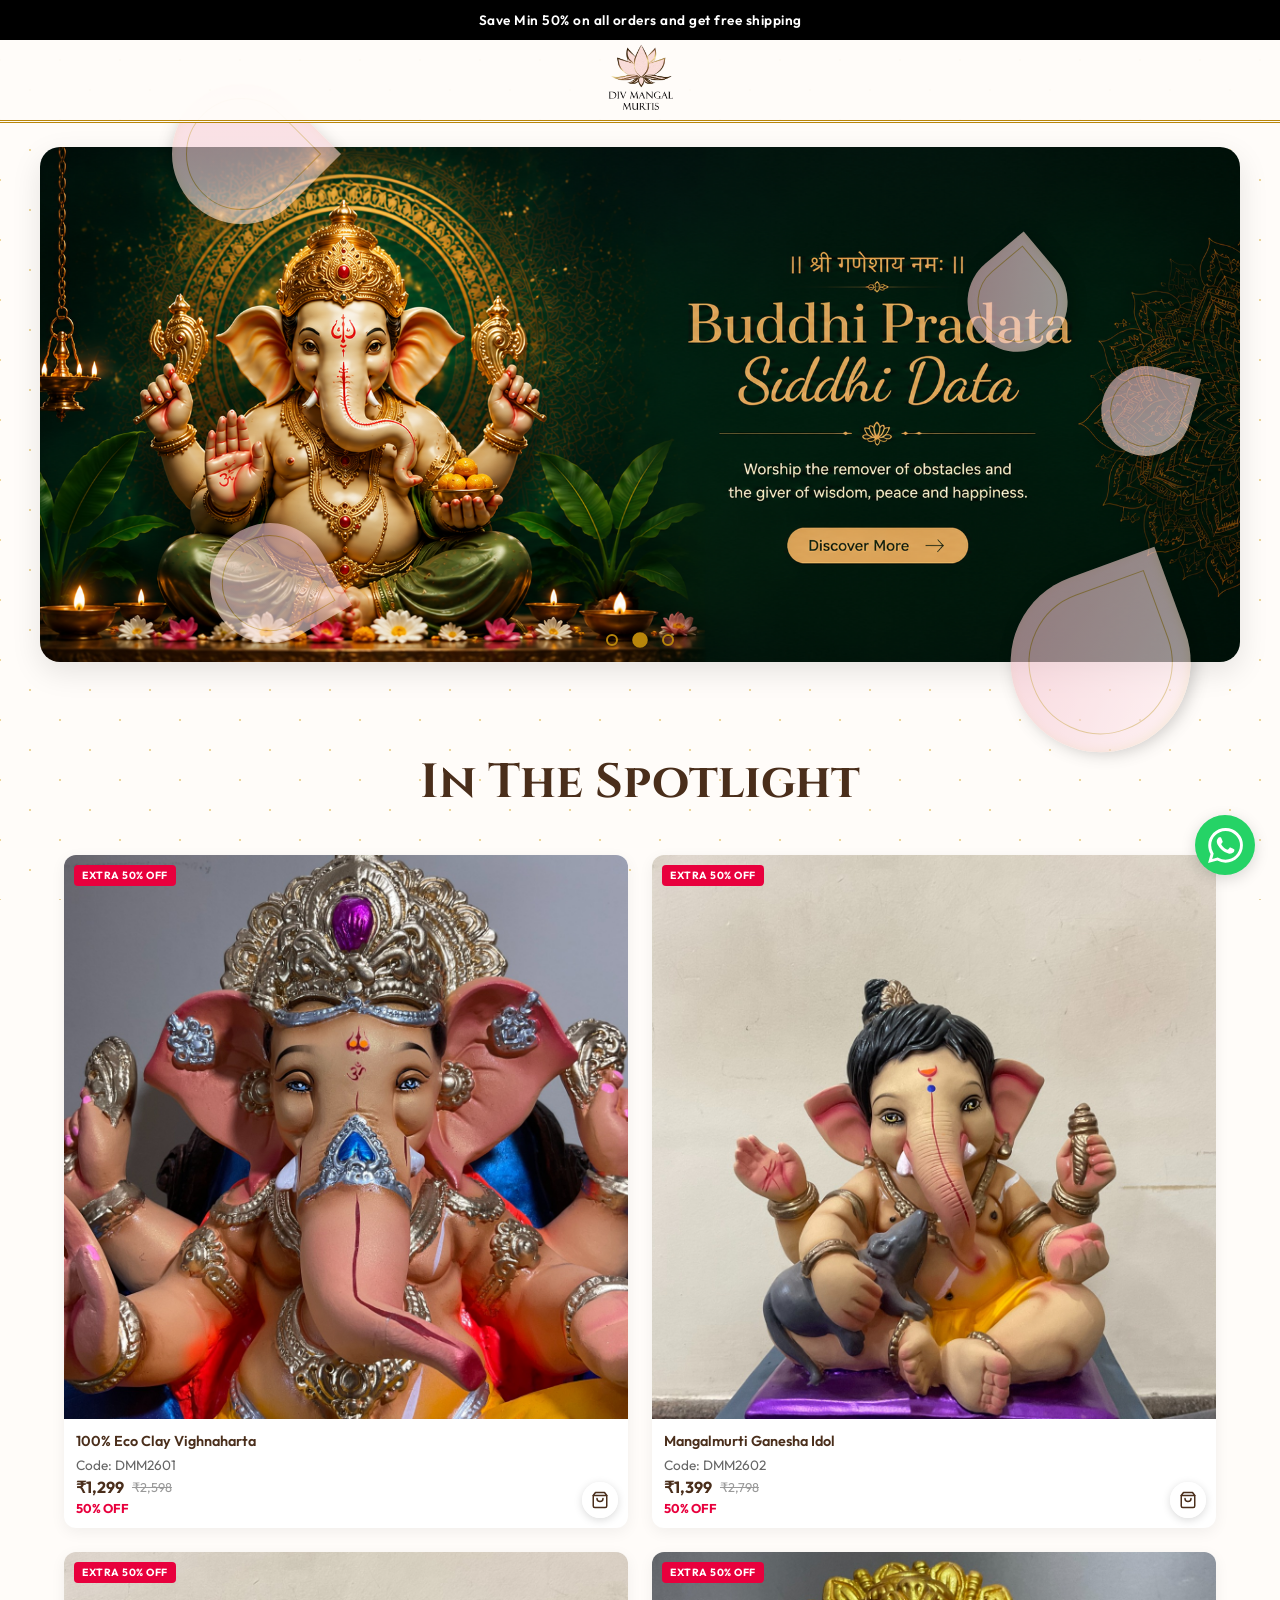
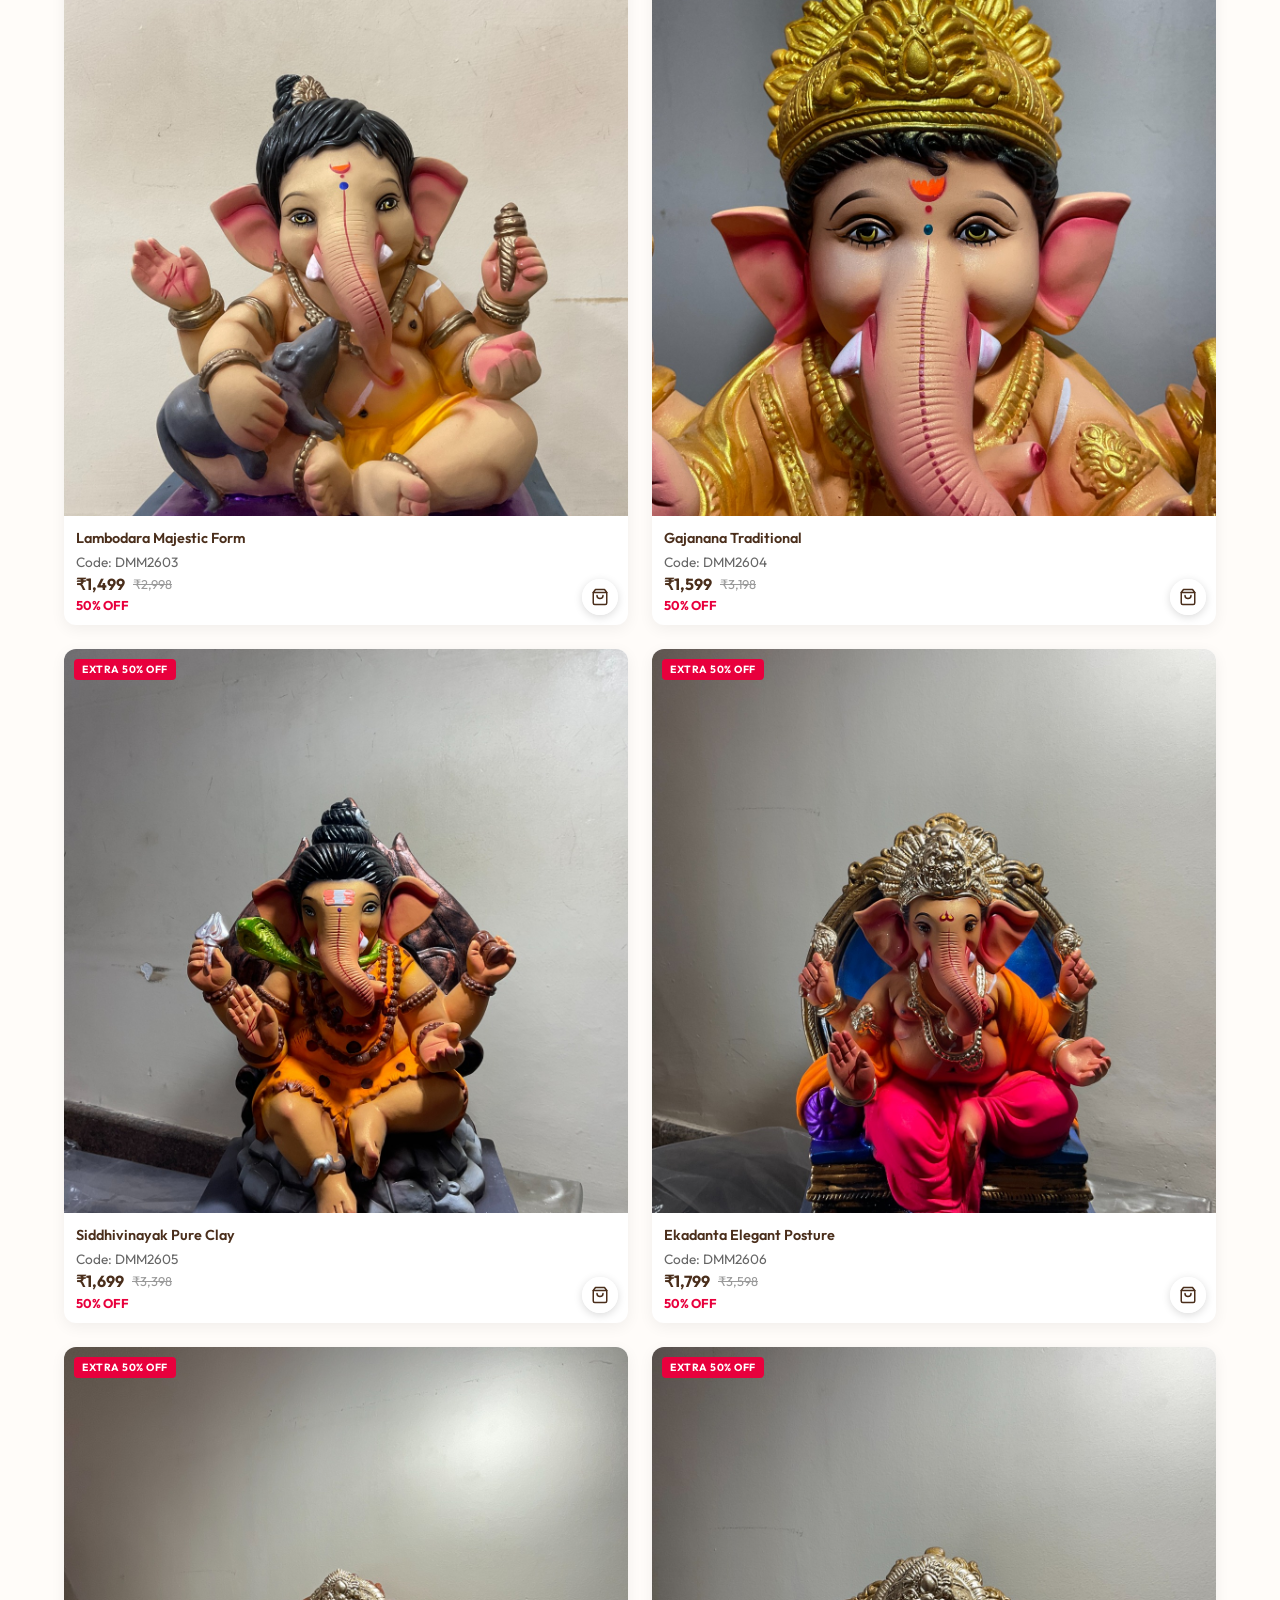
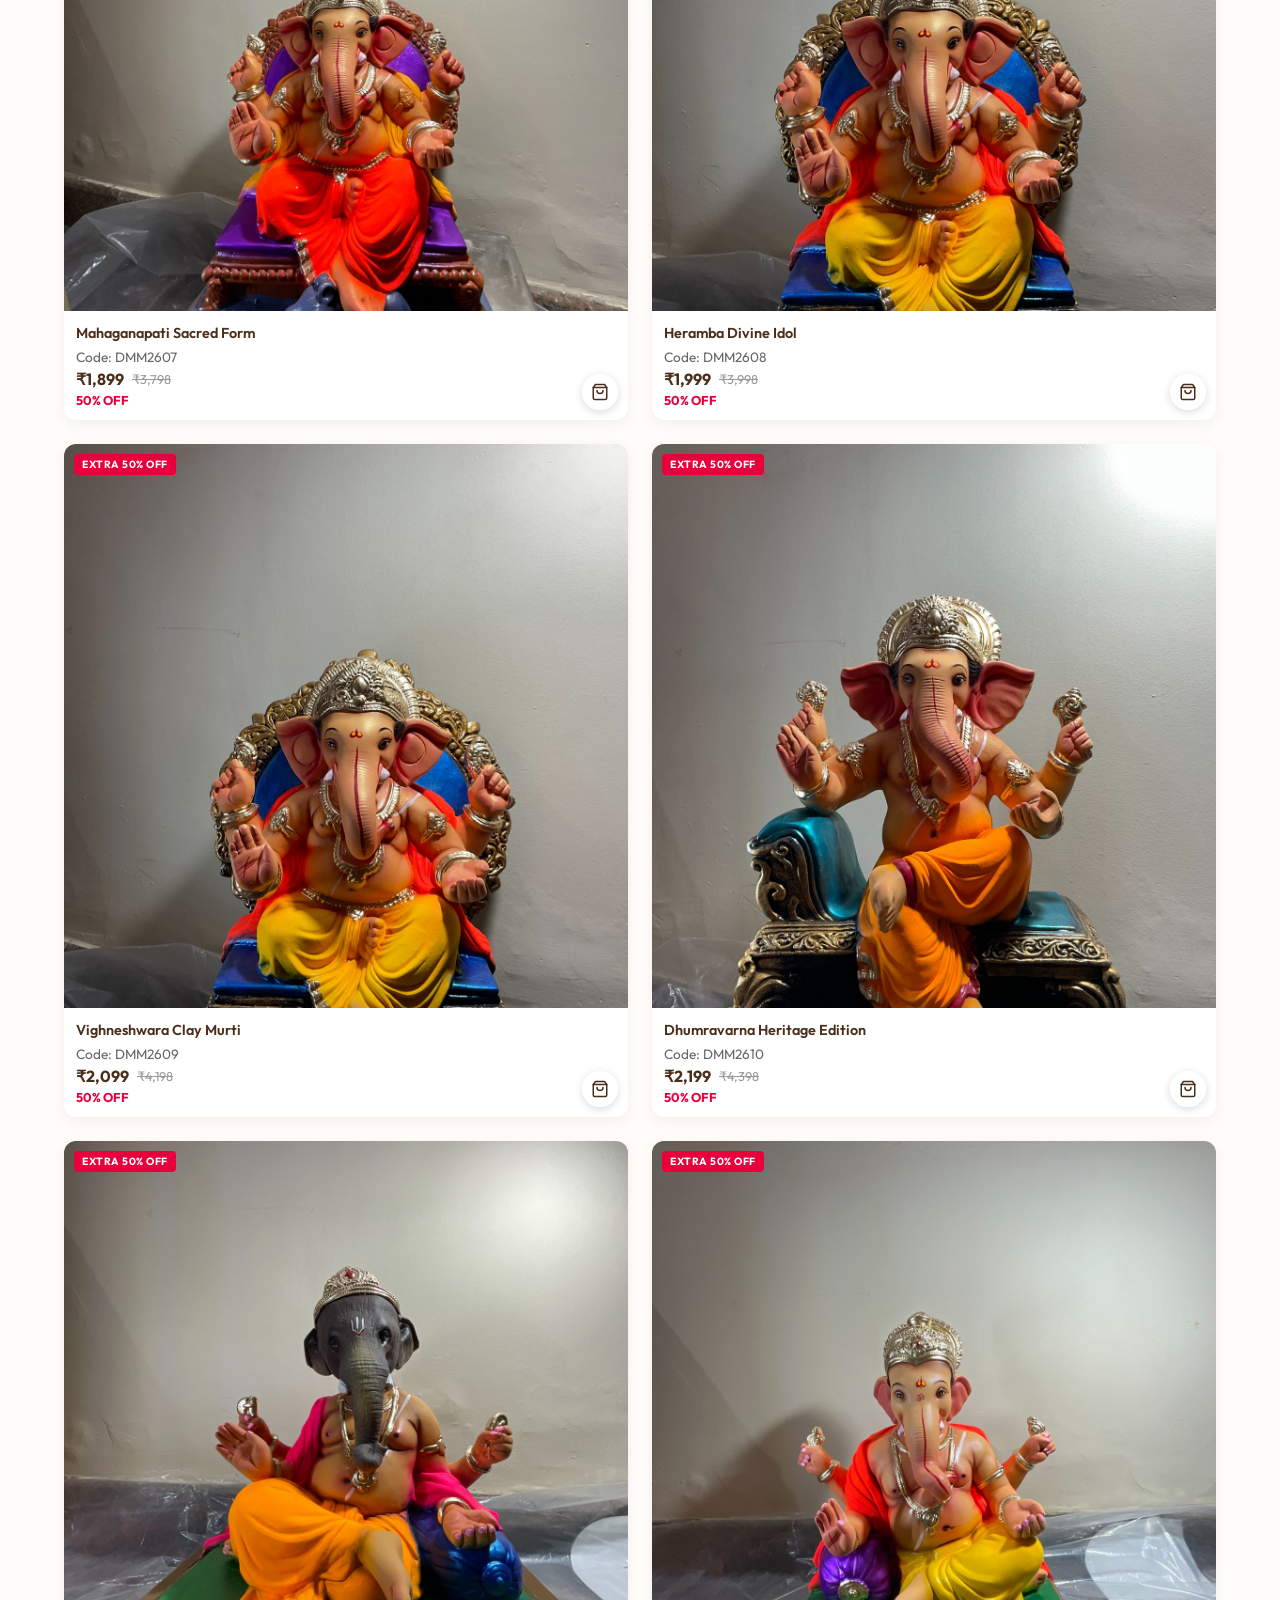
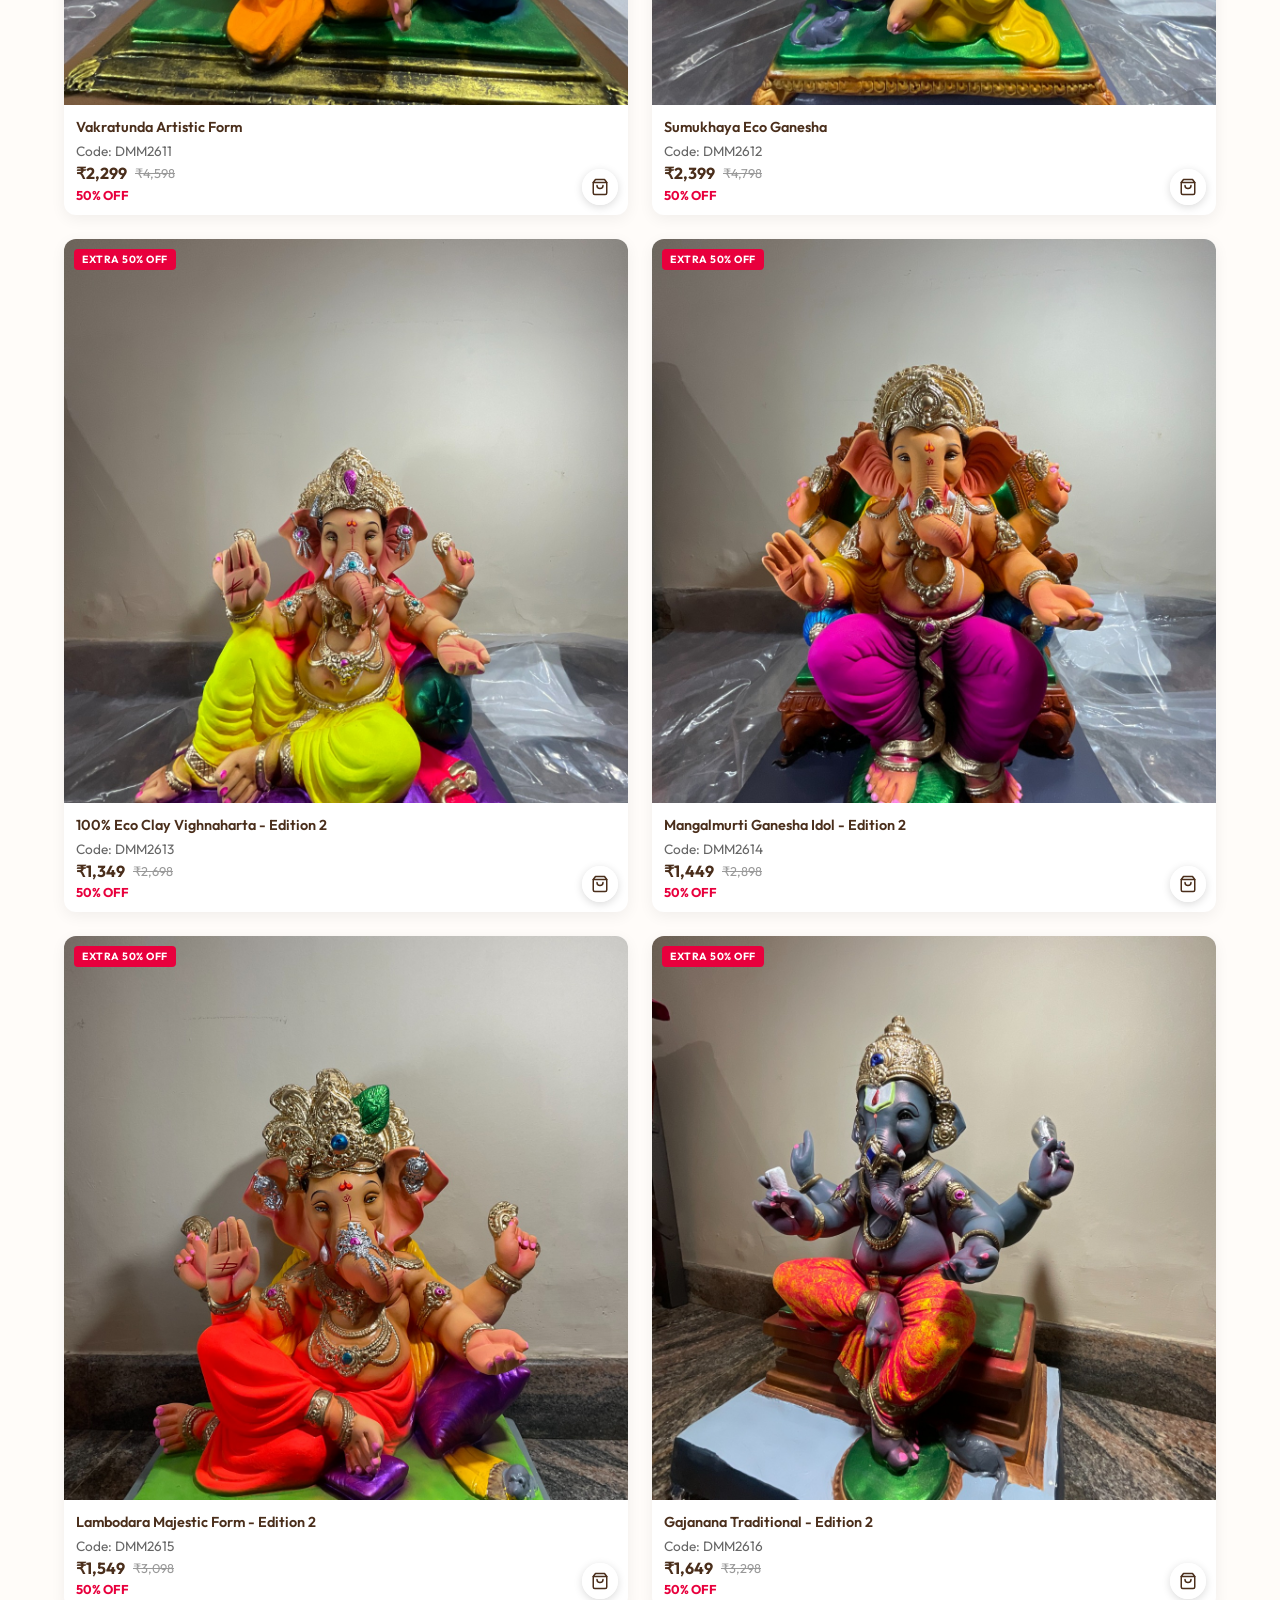
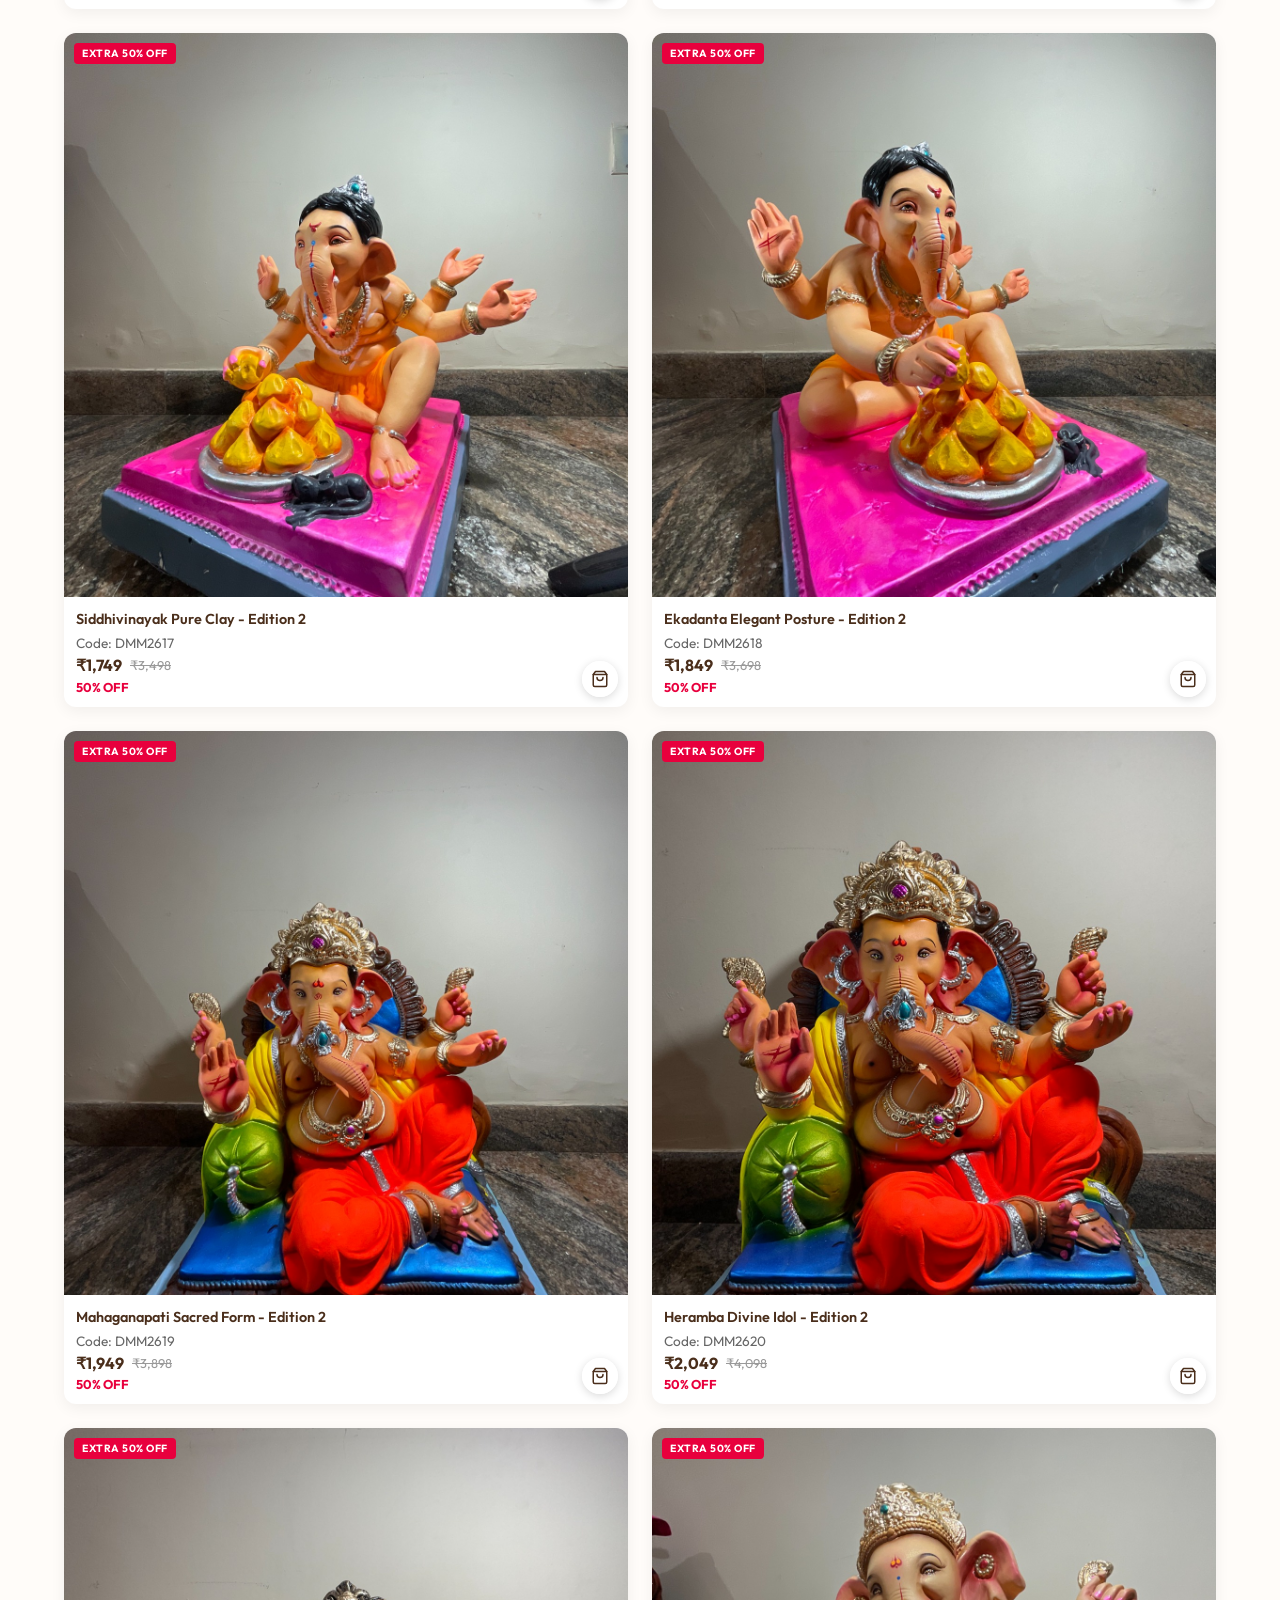
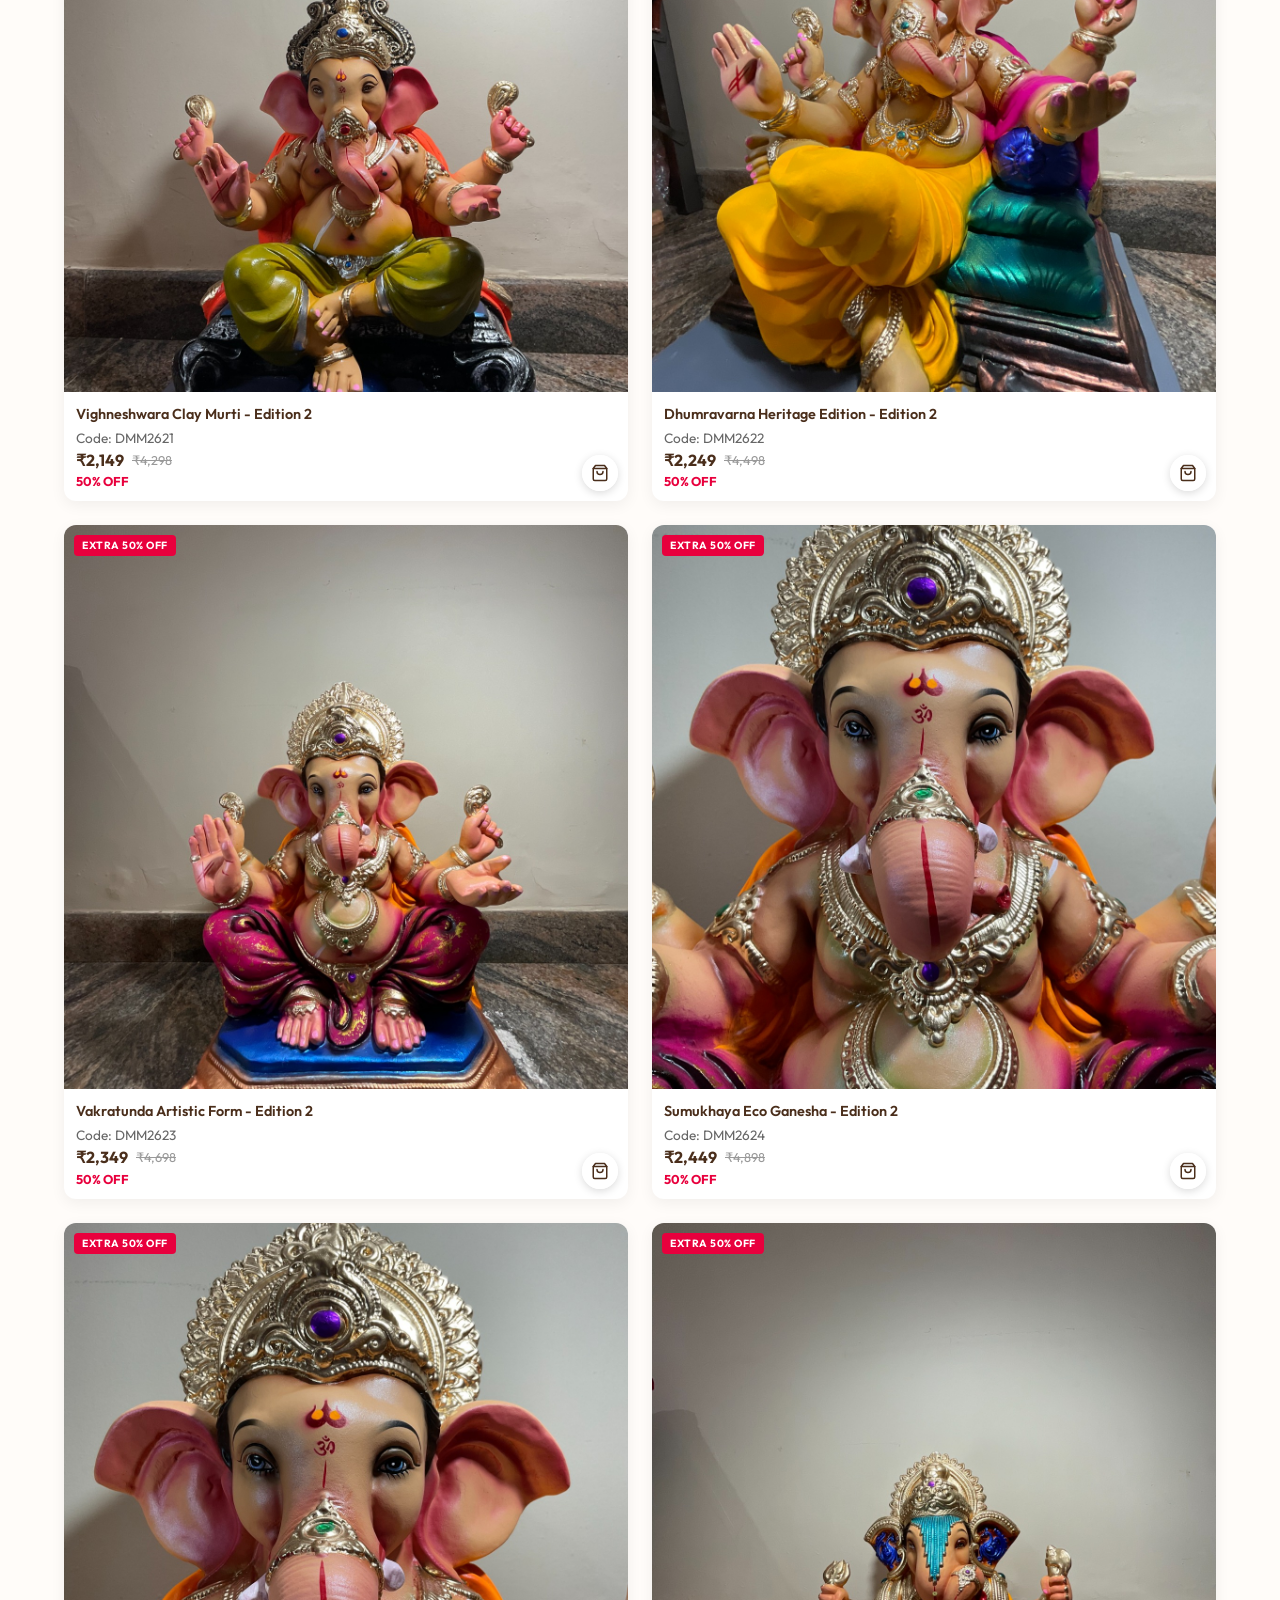
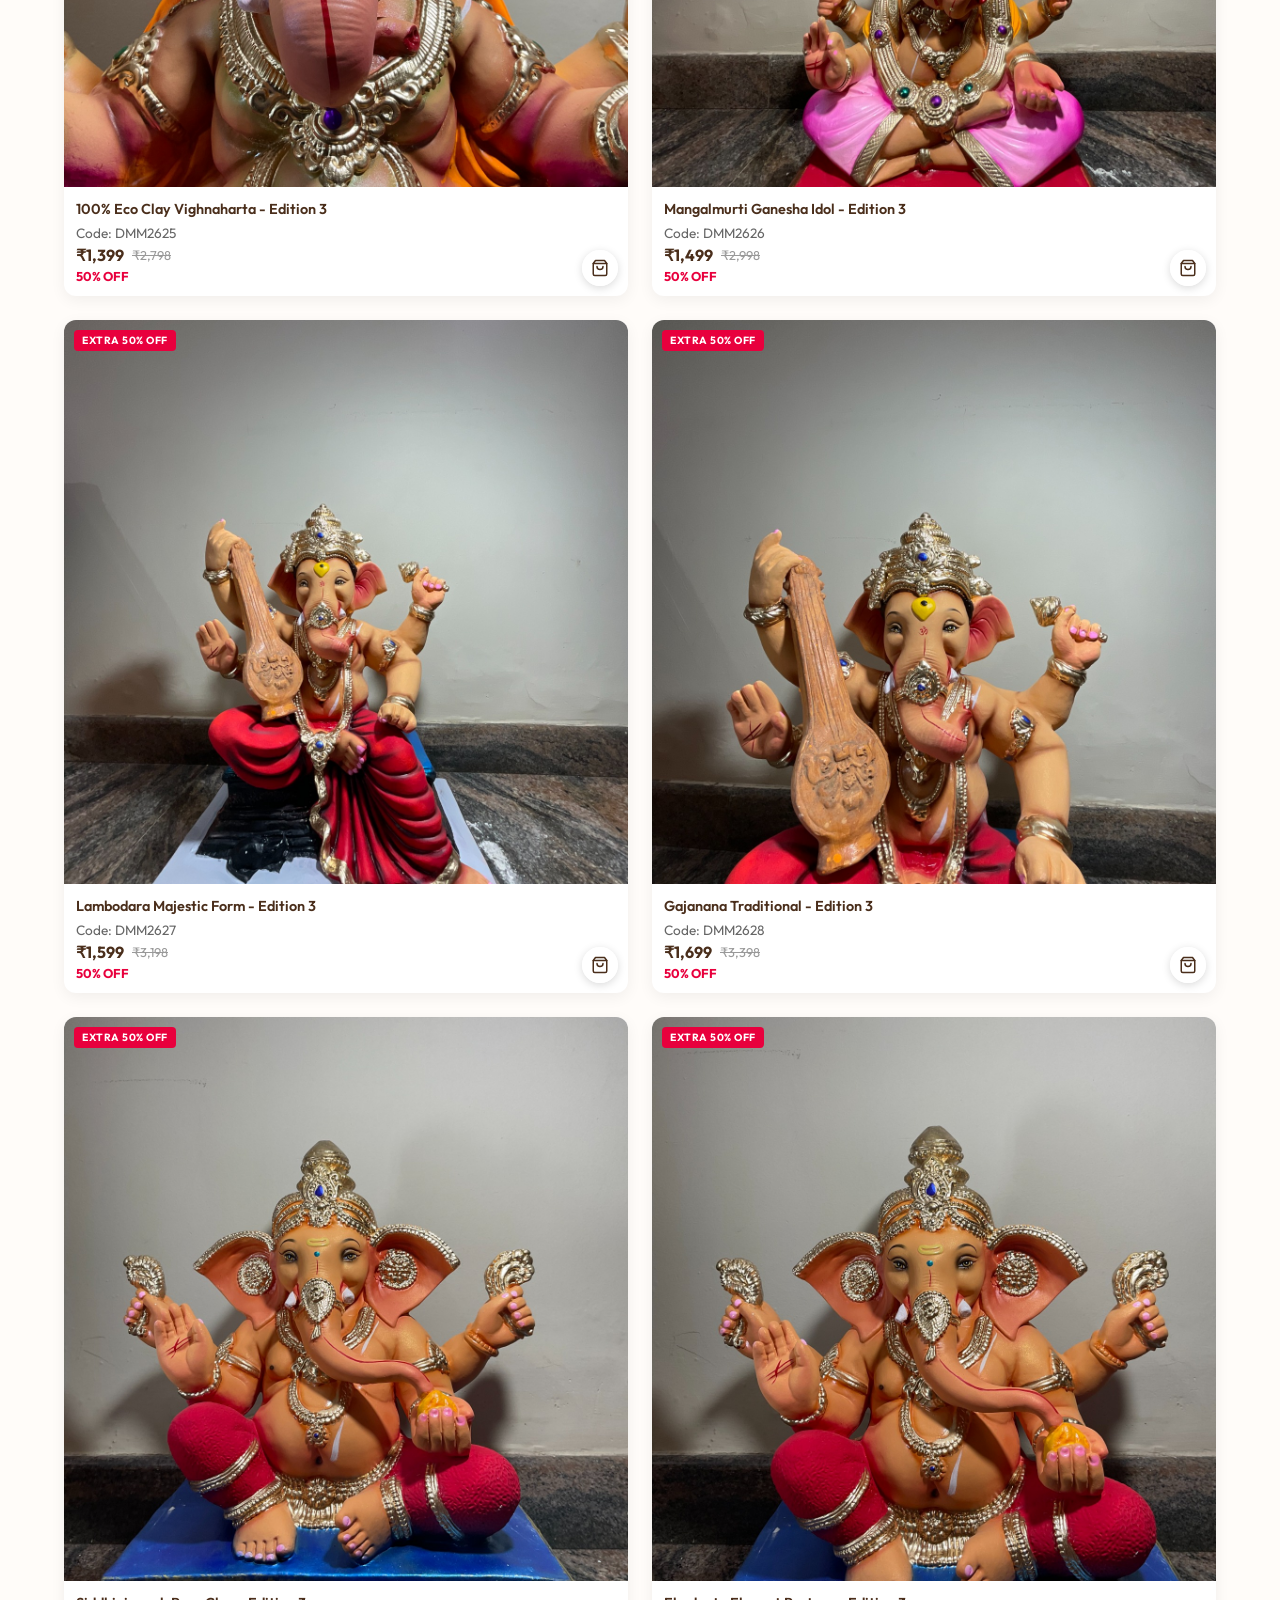
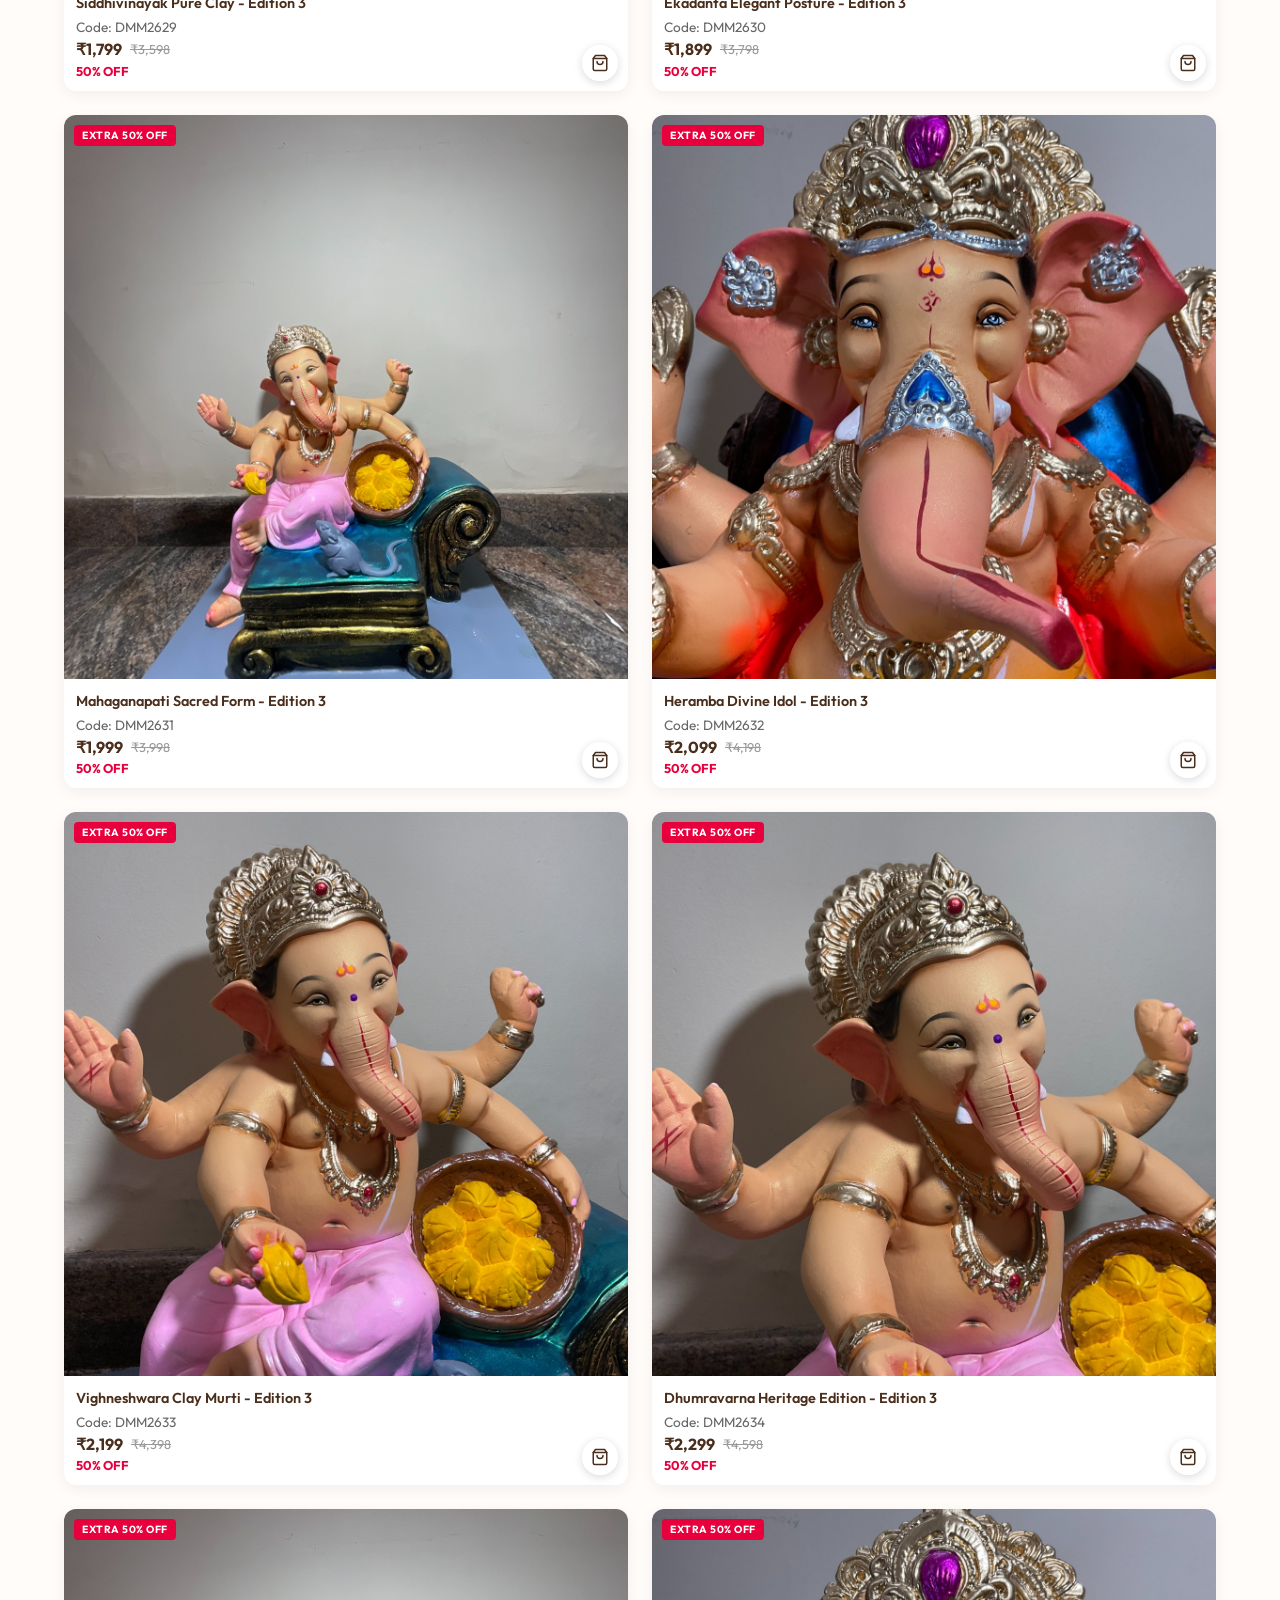
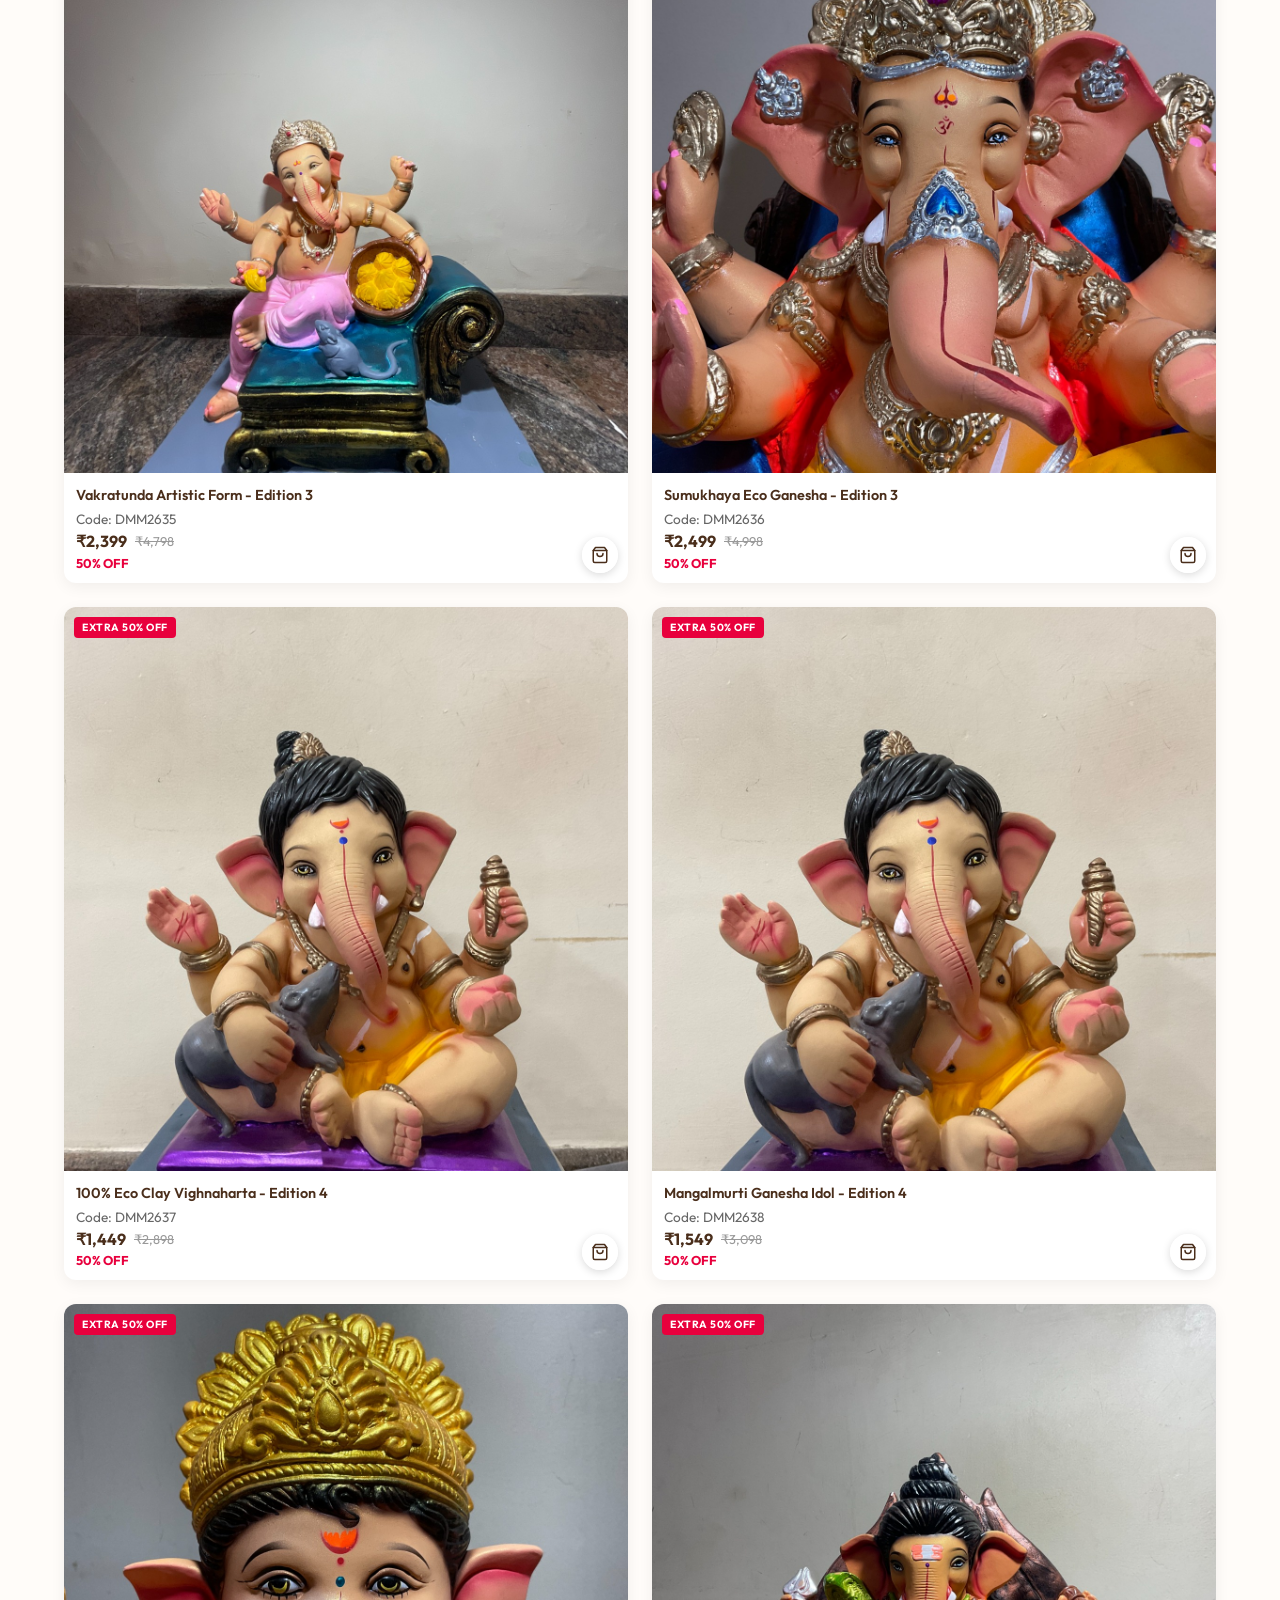
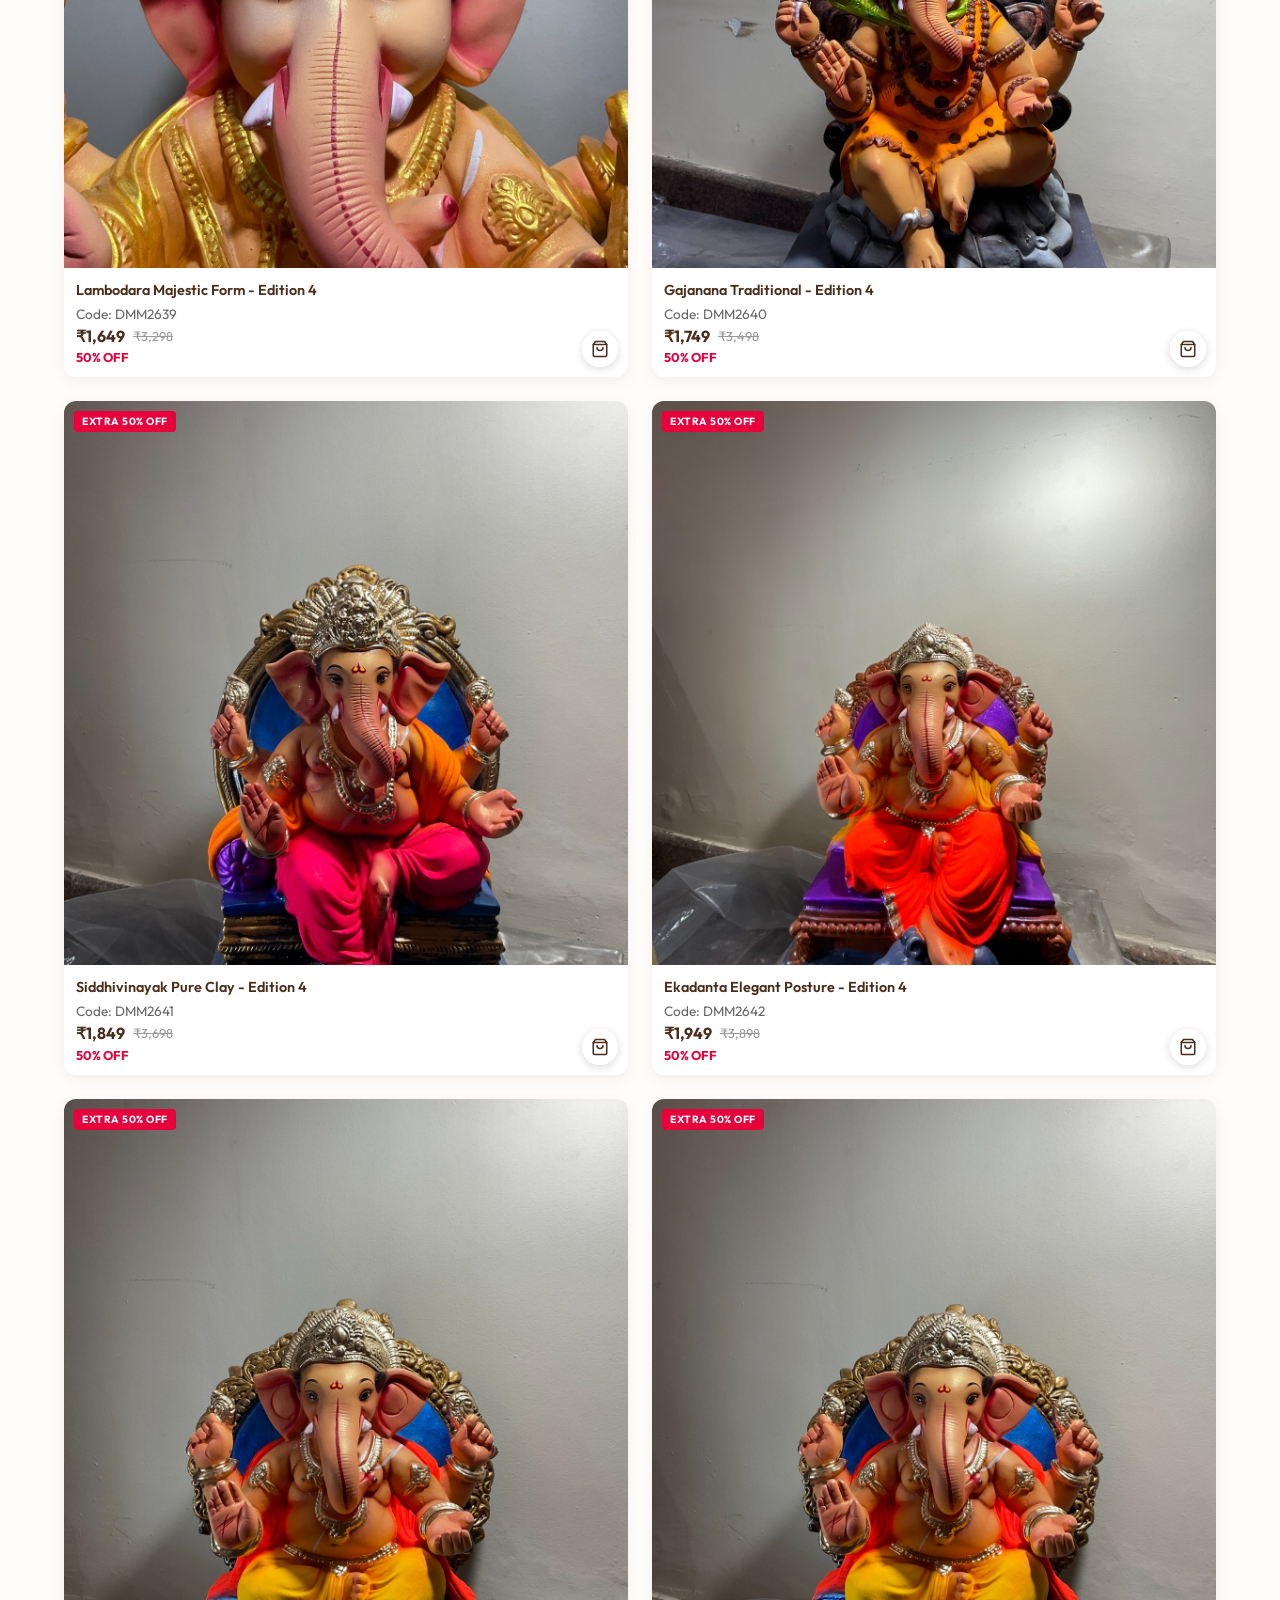
==== commit 09fb2494: "Add specific images/videos for product1, implement media slider, and fix UI alignments" ====
--- a/index.html
+++ b/index.html
@@ -123,6 +123,7 @@
                         <img src="${product.image}" alt="${product.title}" class="product-image">
                     </div>
                     <h3 class="product-title">${product.title}</h3>
+                    <p class="product-code">Code: ${product.code}</p>
                     <div class="price-row">
                         <span class="current-price">${product.price}</span>
                         <span class="original-price">${product.originalPrice}</span>
--- a/style.css
+++ b/style.css
@@ -34,27 +34,80 @@
 }
 
 
+/* Announcement Bar */
+.announcement-bar {
+    width: 100%;
+    height: 40px;
+    background-color: #000;
+    color: #fff;
+    font-family: 'Outfit', sans-serif;
+    font-size: 0.85rem;
+    font-weight: 600;
+    letter-spacing: 0.5px;
+    position: sticky;
+    top: 0;
+    z-index: 1000;
+    overflow: hidden;
+}
+
+.ann-slides {
+    position: relative;
+    width: 100%;
+    height: 100%;
+}
+
+.ann-slide {
+    position: absolute;
+    top: 0; left: 0;
+    width: 100%;
+    height: 100%;
+    display: flex;
+    align-items: center;
+    justify-content: center;
+    gap: 10px;
+    opacity: 0;
+    transition: opacity 0.5s ease-in-out;
+    pointer-events: none;
+}
+
+.ann-slide.active {
+    opacity: 1;
+    pointer-events: auto;
+}
+
+.ann-pink { background-color: var(--color-pastel-pink); color: var(--color-dark); }
+.ann-black { background-color: #000; color: #fff; }
+
+.ann-timer {
+    display: inline-block;
+    background: rgba(0,0,0,0.1);
+    padding: 2px 8px;
+    border-radius: 4px;
+    font-variant-numeric: tabular-nums;
+}
+.ann-black .ann-timer { background: rgba(255,255,255,0.2); }
 
 /* Header */
 .header {
     background-color: rgba(255, 252, 249, 0.95);
-    padding: 2rem 1rem;
+    padding: 0.2rem 1rem;
     text-align: center;
     border-bottom: 3px double var(--color-gold);
-    position: relative;
-    z-index: 50;
+    position: sticky;
+    top: 40px; /* Below the announcement bar */
+    z-index: 999;
 }
 
 .logo-placeholder {
     display: inline-flex;
     align-items: center;
     justify-content: center;
-    padding: 1rem 2rem;
+    padding: 0;
     position: relative;
 }
 
 .logo-image {
-    max-height: 180px;
+    max-height: 70px;
     width: auto;
     object-fit: contain;
 }
@@ -319,6 +372,13 @@
     color: var(--color-dark);
     padding: 0.75rem 0.75rem 0.3rem;
     line-height: 1.4;
+}
+
+.product-code {
+    font-size: 0.85rem;
+    font-family: 'Outfit', sans-serif;
+    color: #666;
+    padding: 0 0.75rem 0.2rem;
 }
 
 .price-row {
@@ -472,10 +532,14 @@
 
 .footer-content {
     display: grid;
-    grid-template-columns: repeat(3, 1fr);
+    grid-template-columns: repeat(2, 1fr);
     gap: 3rem;
     max-width: 1100px;
     margin: 0 auto 3rem;
+}
+
+.footer-content > .footer-col:nth-child(2) {
+    display: none;
 }
 
 .footer-logo {
@@ -557,25 +621,89 @@
     z-index: 10;
 }
 
-.product-detail-image-wrapper {
+/* Product Media Slider */
+.product-media-slider-container {
+    position: relative;
+    width: 100%;
     background-color: transparent;
     border-radius: 15px;
-    height: auto;
-    position: relative;
     overflow: hidden;
     box-shadow: 0 10px 30px rgba(184, 134, 11, 0.1);
-    display: flex;
-    align-items: center;
+    background: #fff;
+}
+
+.product-media-slider {
+    display: flex;
+    overflow-x: auto;
+    scroll-snap-type: x mandatory;
+    scroll-behavior: smooth;
+    scrollbar-width: none; /* Firefox */
+    -ms-overflow-style: none;  /* IE and Edge */
+}
+.product-media-slider::-webkit-scrollbar {
+    display: none;
+}
+
+.media-slide {
+    flex: 0 0 100%;
+    scroll-snap-align: center;
+    display: flex;
     justify-content: center;
-}
-
-.product-detail-image {
+    align-items: center;
+    background: #fdfdfd;
+}
+
+.media-slide img, .media-slide video {
     width: 100%;
     height: auto;
-    max-height: 80vh;
+    max-height: 70vh;
     object-fit: contain;
-    border-radius: 15px;
-    display: block;
+}
+
+.media-arrow {
+    position: absolute;
+    top: 50%;
+    transform: translateY(-50%);
+    background: rgba(255, 255, 255, 0.8);
+    border: none;
+    width: 40px;
+    height: 40px;
+    border-radius: 50%;
+    font-size: 1.5rem;
+    cursor: pointer;
+    color: var(--color-dark);
+    box-shadow: 0 2px 10px rgba(0,0,0,0.1);
+    z-index: 10;
+    transition: background 0.3s ease;
+}
+.media-arrow:hover {
+    background: #fff;
+    color: var(--color-gold);
+}
+.media-prev { left: 10px; }
+.media-next { right: 10px; }
+
+.media-dots {
+    display: flex;
+    justify-content: center;
+    gap: 8px;
+    padding: 15px 0;
+    background: #fff;
+    width: 100%;
+    border-top: 1px solid #eee;
+}
+
+.media-dot {
+    width: 10px;
+    height: 10px;
+    border-radius: 50%;
+    background: #ccc;
+    cursor: pointer;
+    transition: background 0.3s ease;
+}
+.media-dot.active {
+    background: var(--color-gold);
+    transform: scale(1.2);
 }
 
 .product-info {
@@ -597,6 +725,14 @@
     color: var(--color-dark);
     margin-bottom: 0;
     line-height: 1.3;
+}
+
+.product-code-detail {
+    font-size: 1.1rem;
+    font-family: 'Outfit', sans-serif;
+    color: #555;
+    margin-bottom: 12px;
+    font-weight: 500;
 }
 .share-btn {
     background: #f5f5f5;
@@ -690,6 +826,8 @@
     display: flex;
     justify-content: space-around;
     padding: 1.5rem 1rem;
+    flex-wrap: wrap;
+    gap: 1rem;
 }
 .trust-item {
     text-align: center;
@@ -700,6 +838,8 @@
     font-size: 0.85rem;
     font-weight: 600;
     color: #111;
+    flex: 1 1 25%;
+    min-width: 90px;
 }
 .trust-icon {
     width: 40px; height: 40px; background: #fff; border-radius: 50%;
@@ -969,6 +1109,10 @@
         font-size: 0.78rem;
         padding: 0.5rem 0.5rem 0.2rem;
     }
+    .product-code {
+        font-size: 0.73rem;
+        padding: 0 0.5rem 0.2rem;
+    }
     .price-row {
         padding: 0 0.5rem 0.2rem;
         gap: 0.3rem;
@@ -1047,7 +1191,55 @@
     .product-title {
         font-size: 0.7rem;
     }
+    .product-code {
+        font-size: 0.65rem;
+    }
     .current-price {
         font-size: 0.85rem;
     }
 }
+
+/* Floating WhatsApp Button */
+.floating-whatsapp {
+    position: fixed;
+    bottom: 25px;
+    right: 25px;
+    width: 60px;
+    height: 60px;
+    background-color: #25D366;
+    color: white;
+    border-radius: 50px;
+    text-align: center;
+    box-shadow: 0 4px 15px rgba(0, 0, 0, 0.15);
+    z-index: 1000;
+    display: flex;
+    align-items: center;
+    justify-content: center;
+    text-decoration: none;
+    transition: all 0.3s ease;
+}
+
+.floating-whatsapp:hover {
+    background-color: #1EBE5D;
+    transform: scale(1.1) translateY(-5px);
+    color: white;
+}
+
+.floating-whatsapp svg {
+    width: 35px;
+    height: 35px;
+    fill: currentColor;
+}
+
+@media (max-width: 768px) {
+    .floating-whatsapp {
+        width: 50px;
+        height: 50px;
+        bottom: 20px;
+        right: 20px;
+    }
+    .floating-whatsapp svg {
+        width: 28px;
+        height: 28px;
+    }
+}
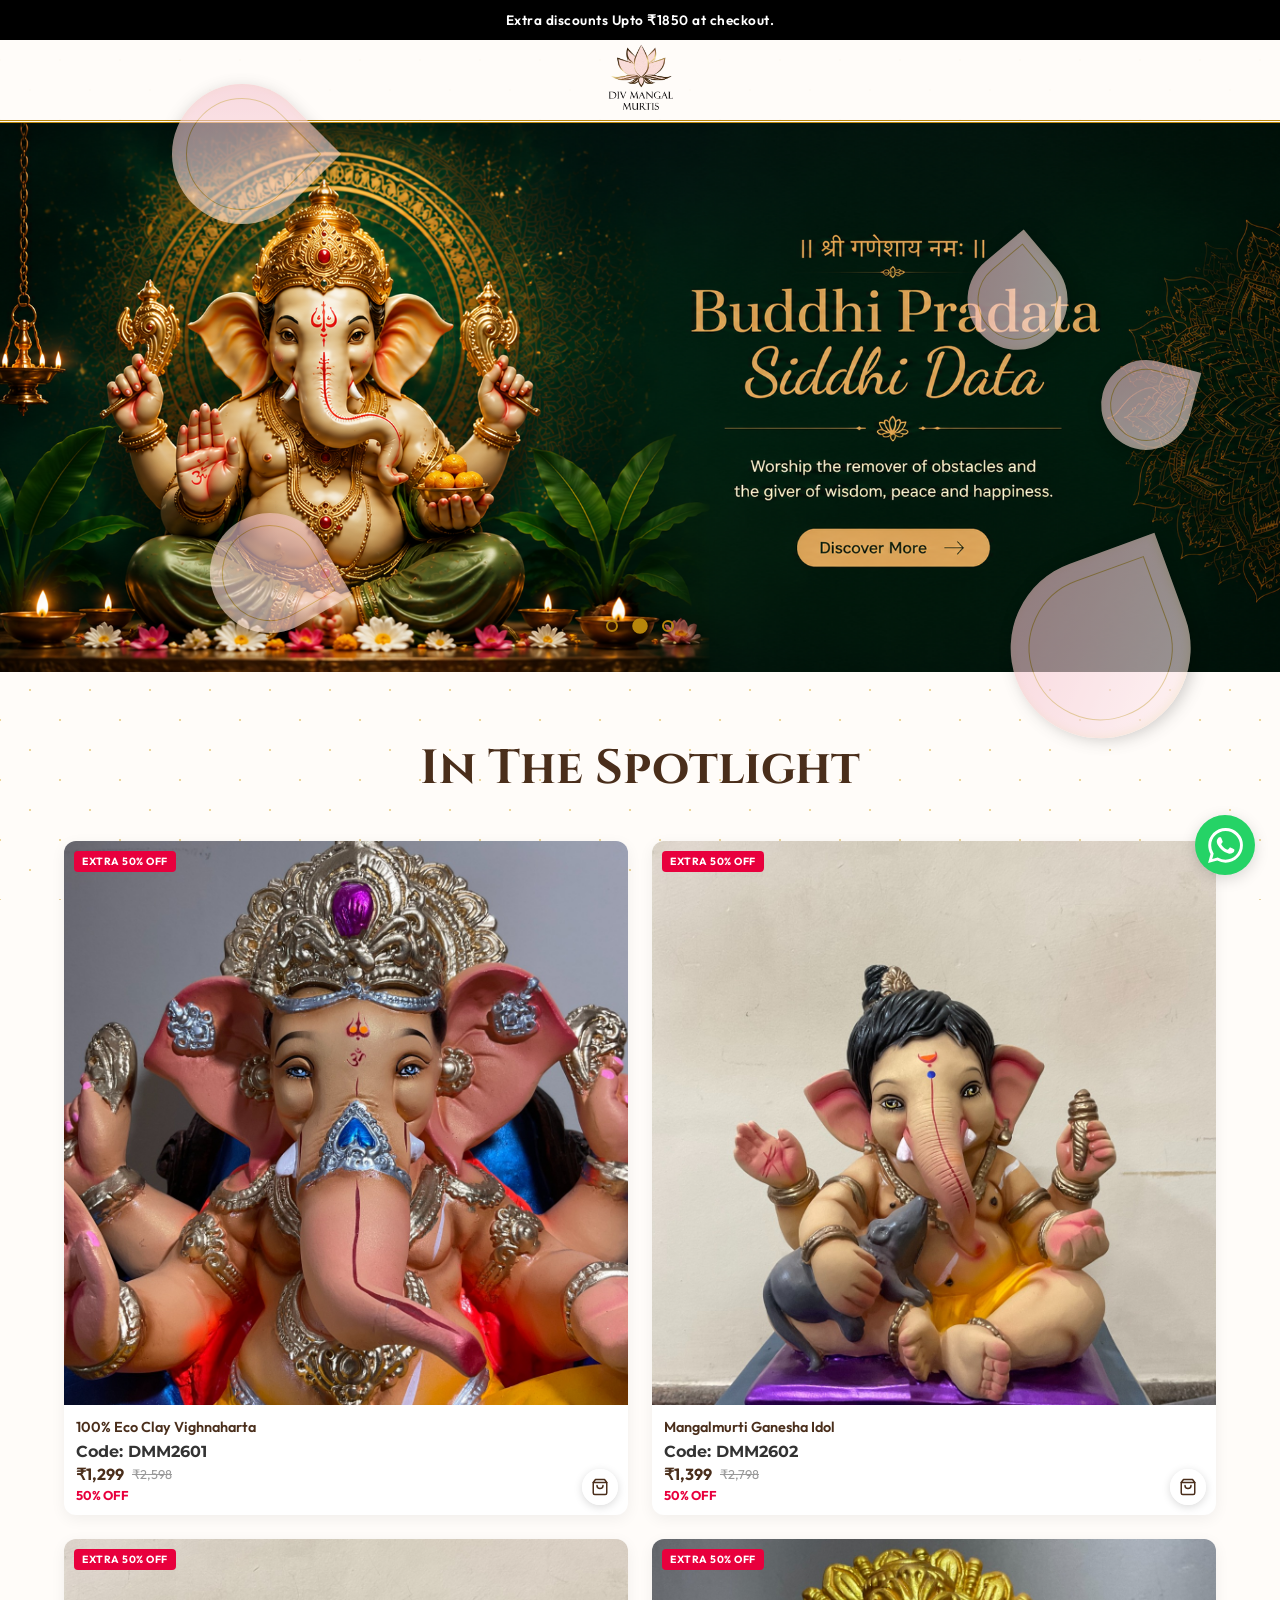
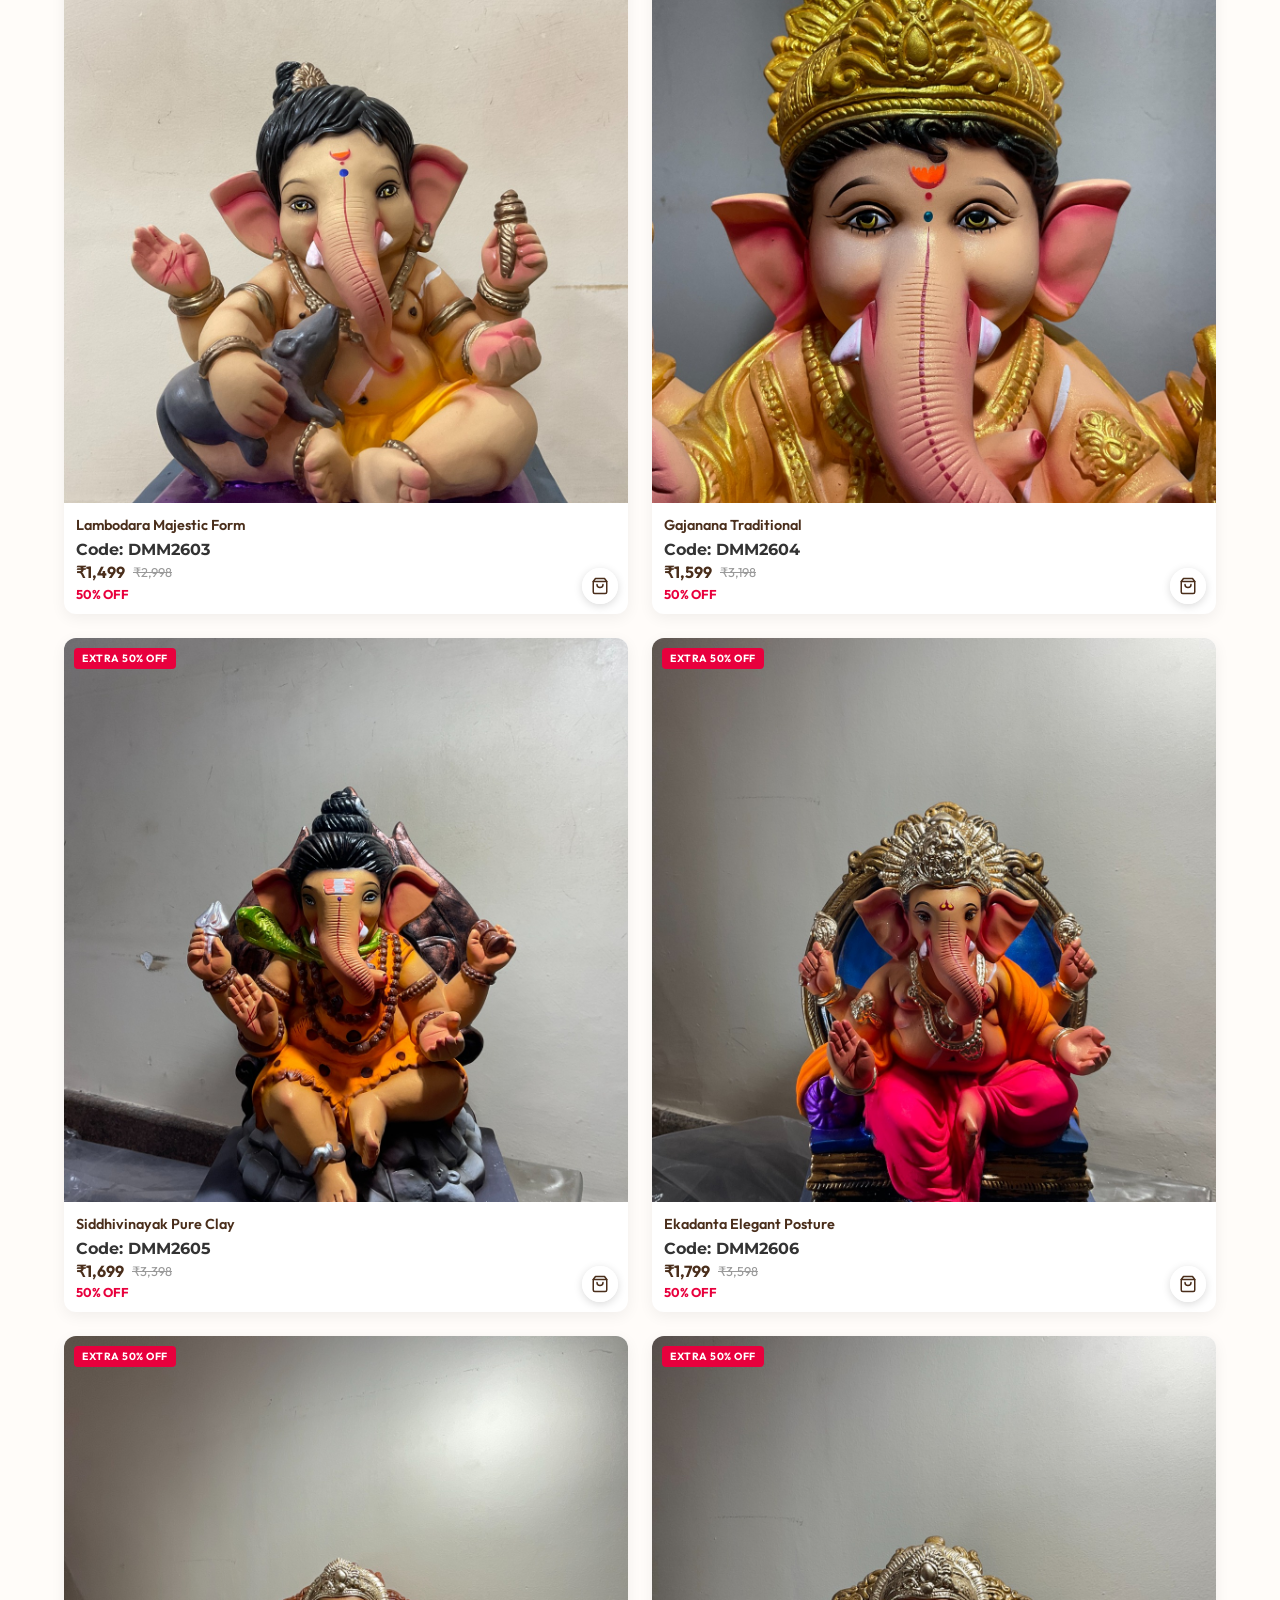
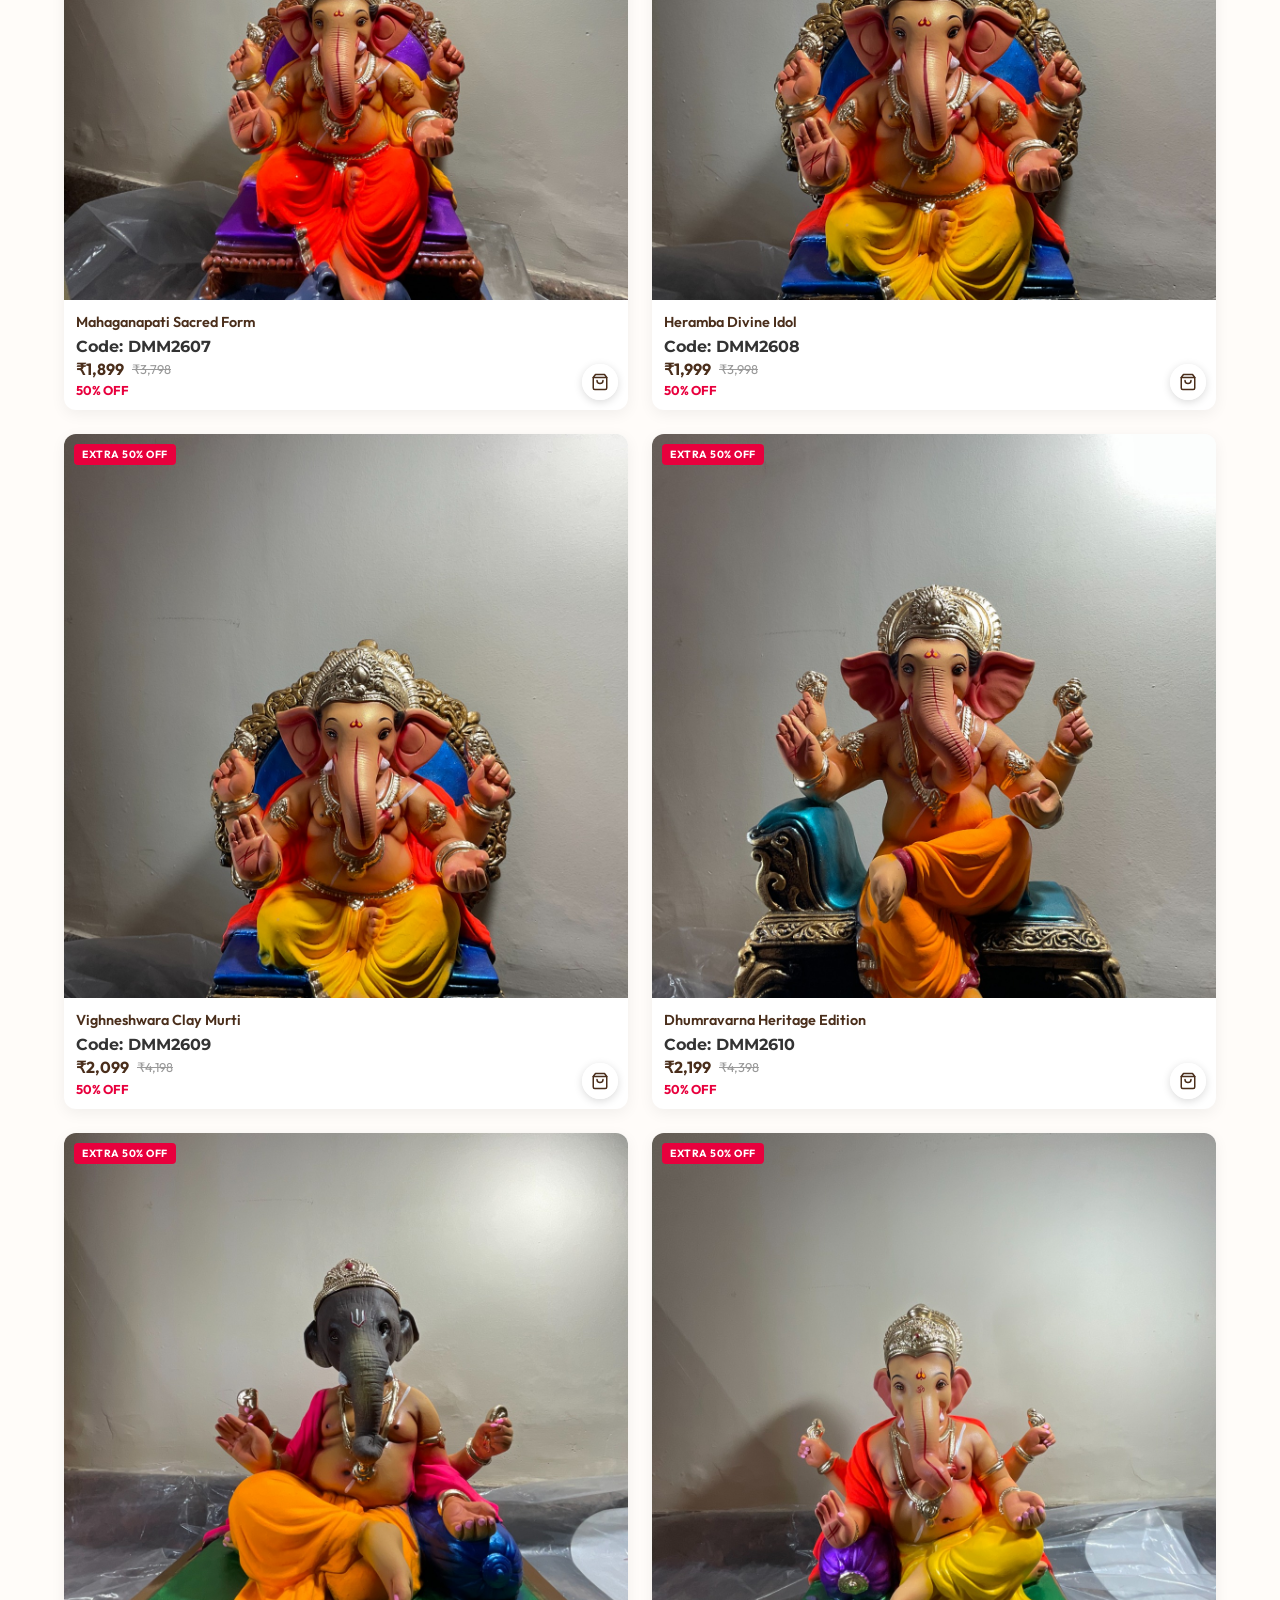
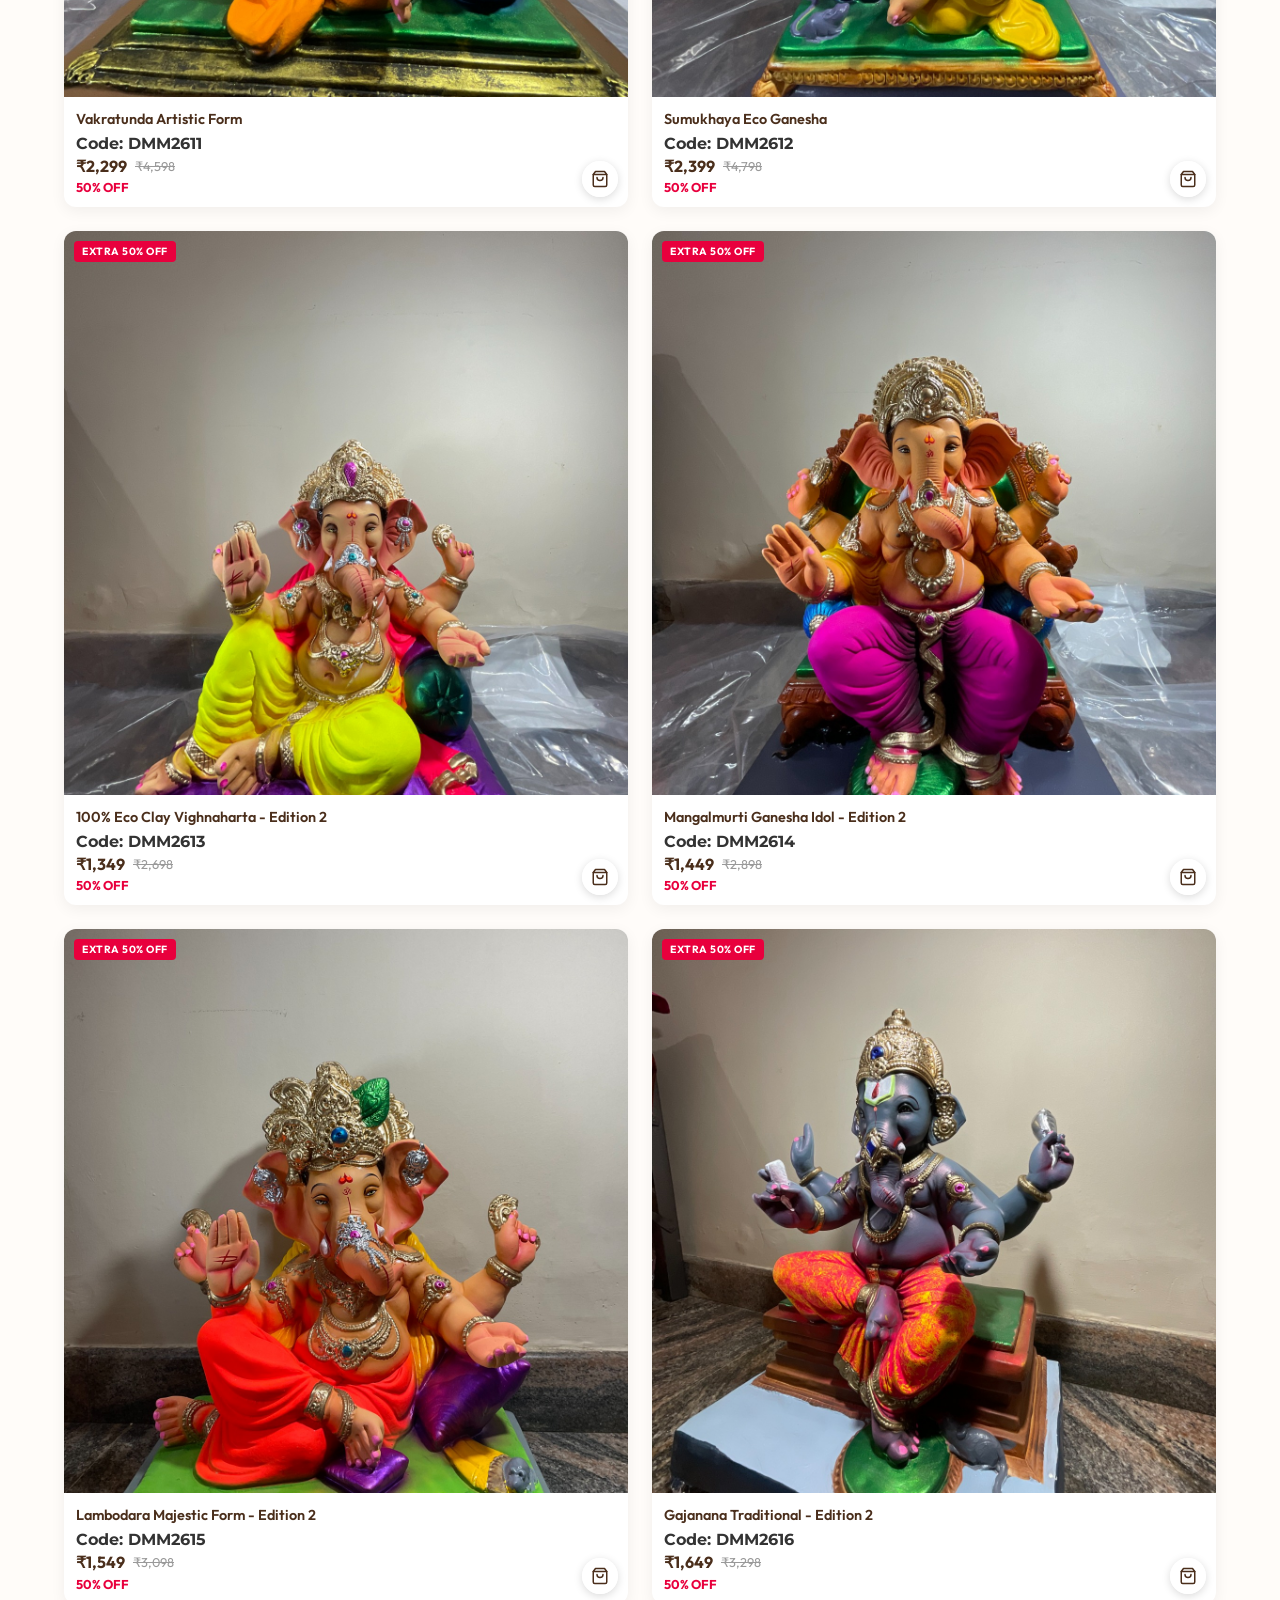
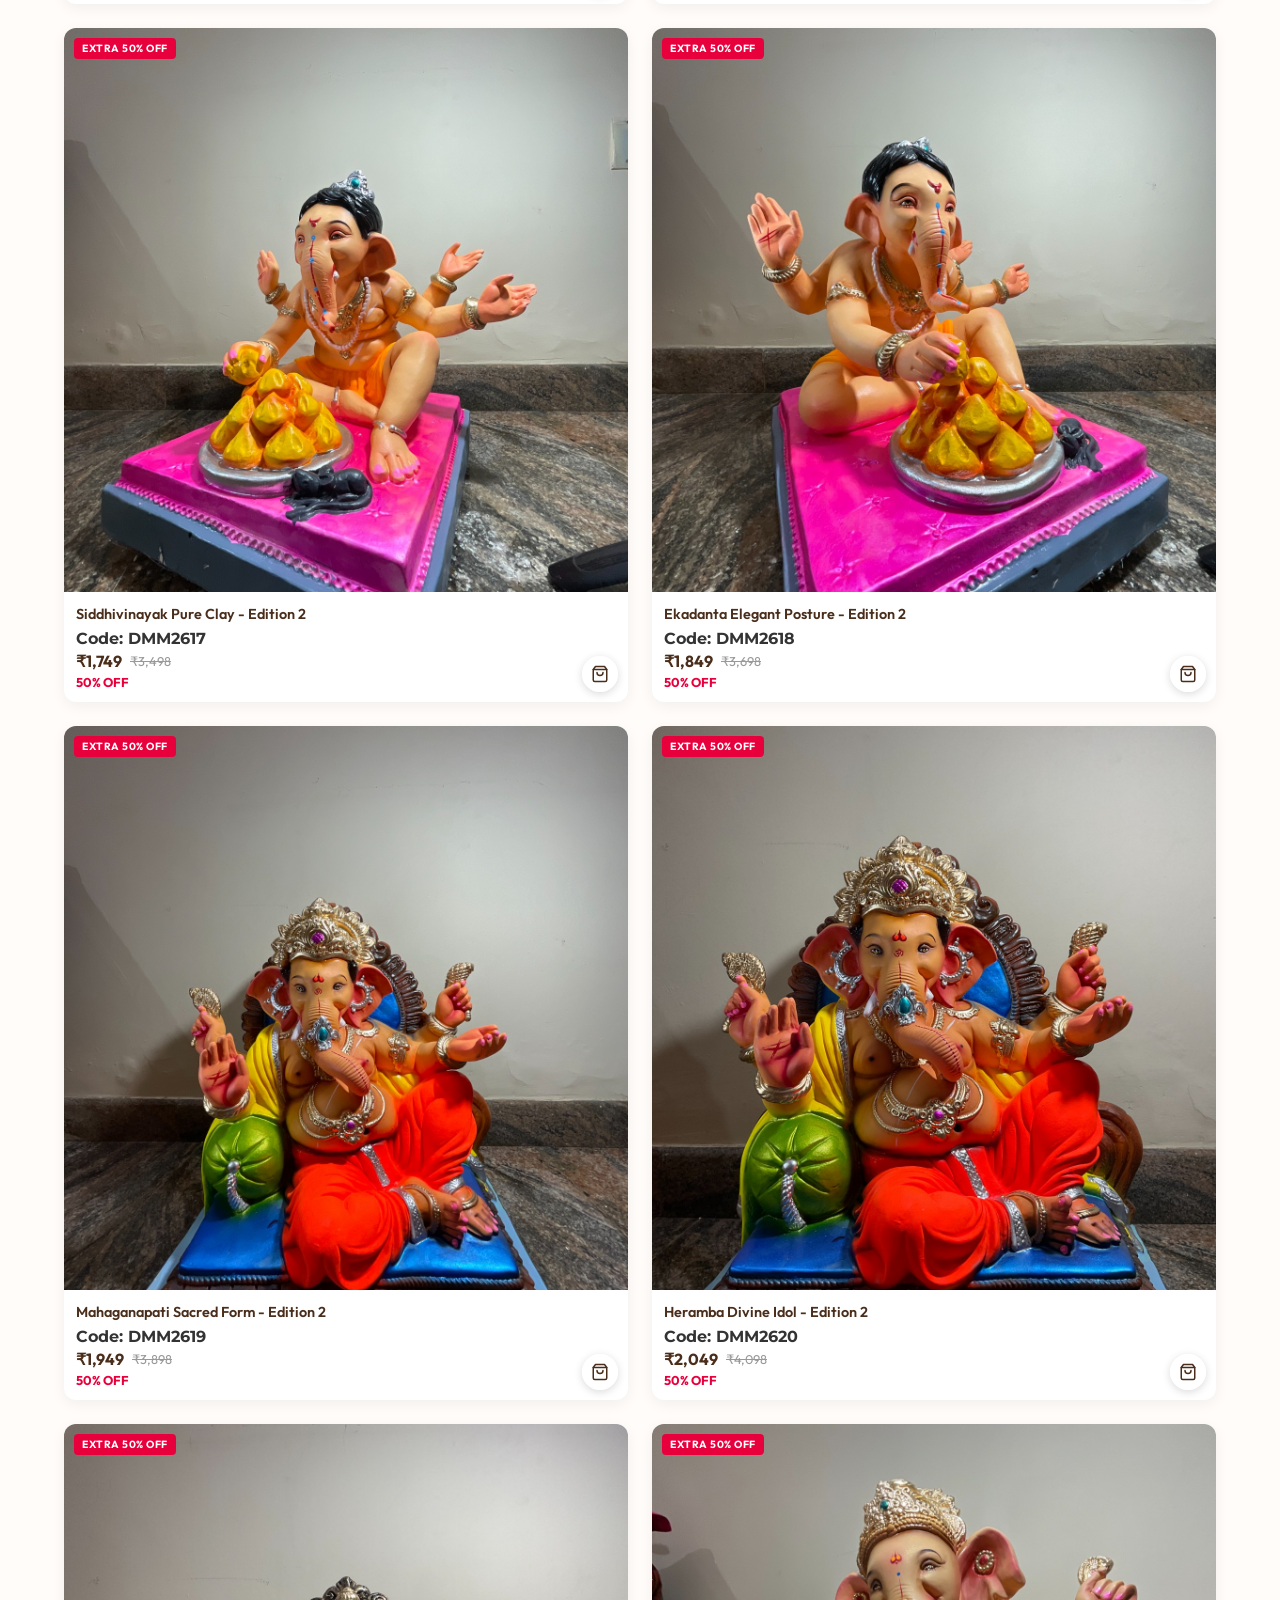
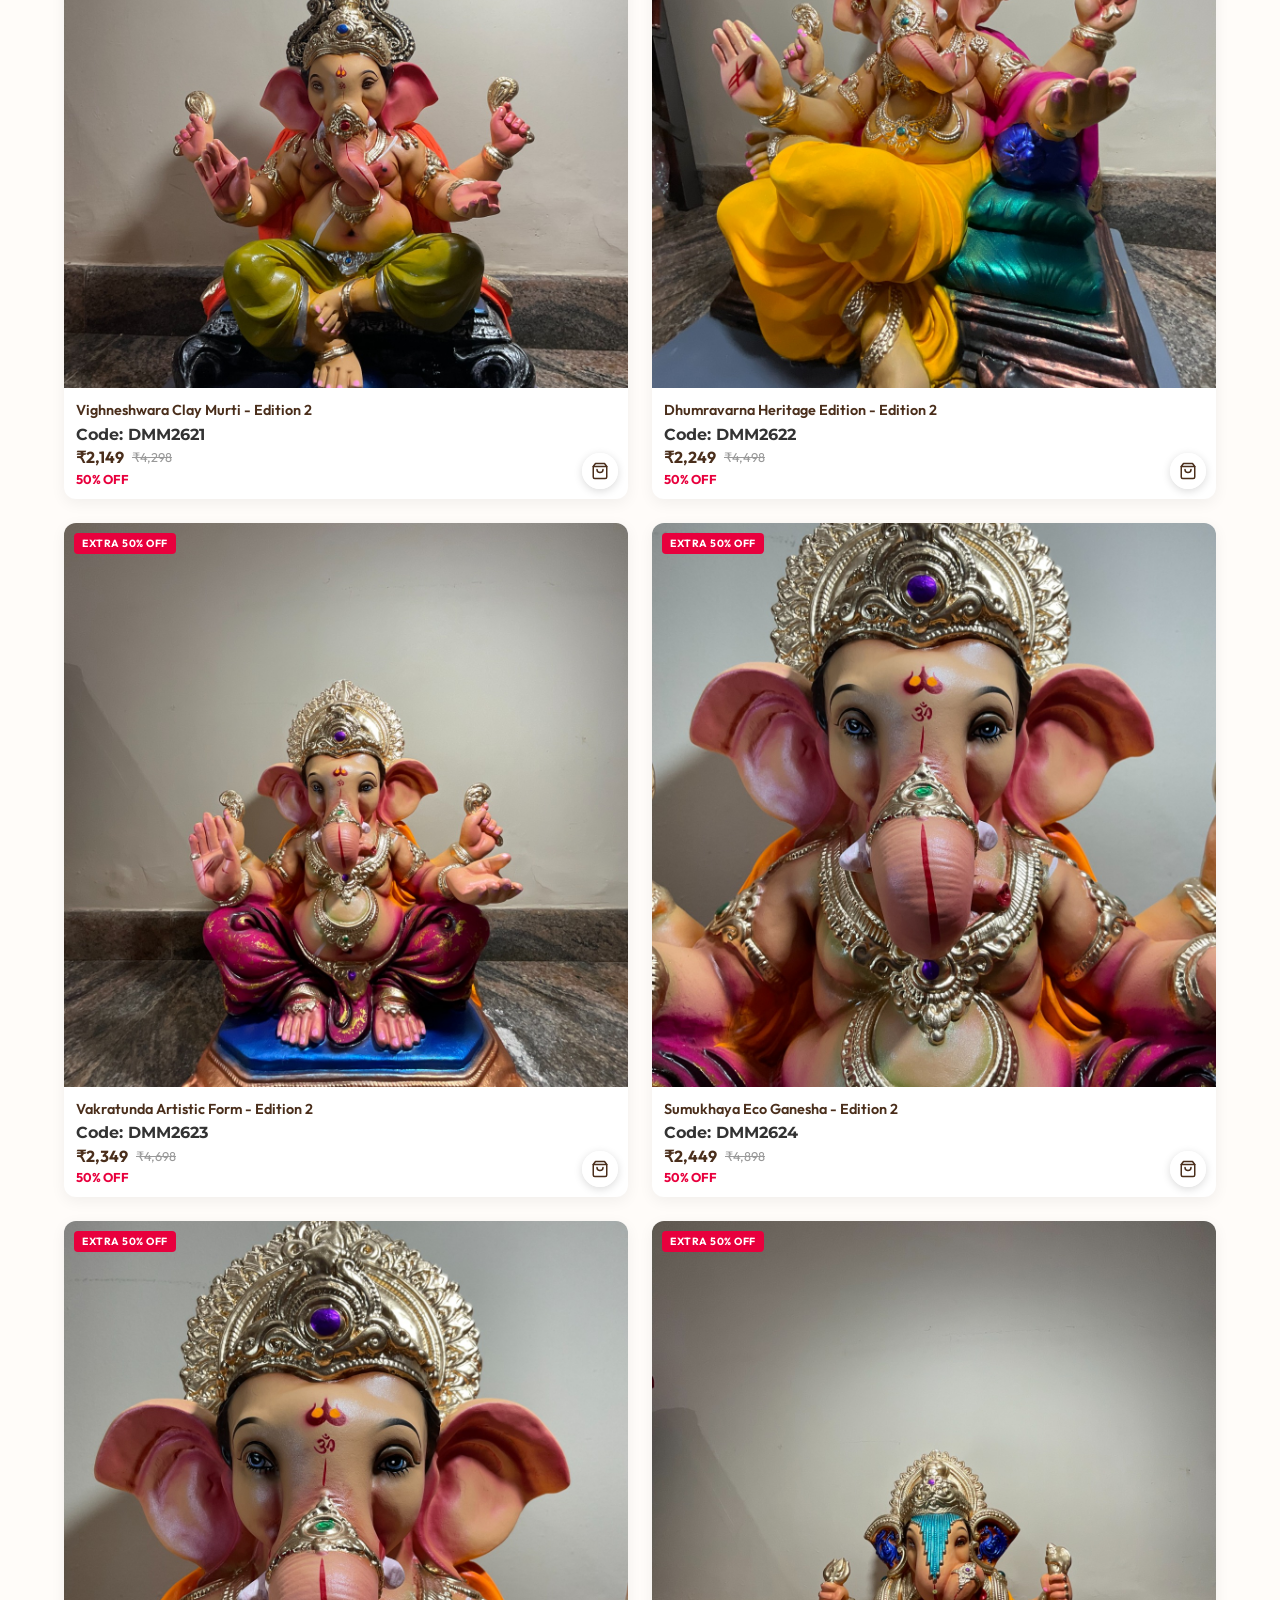
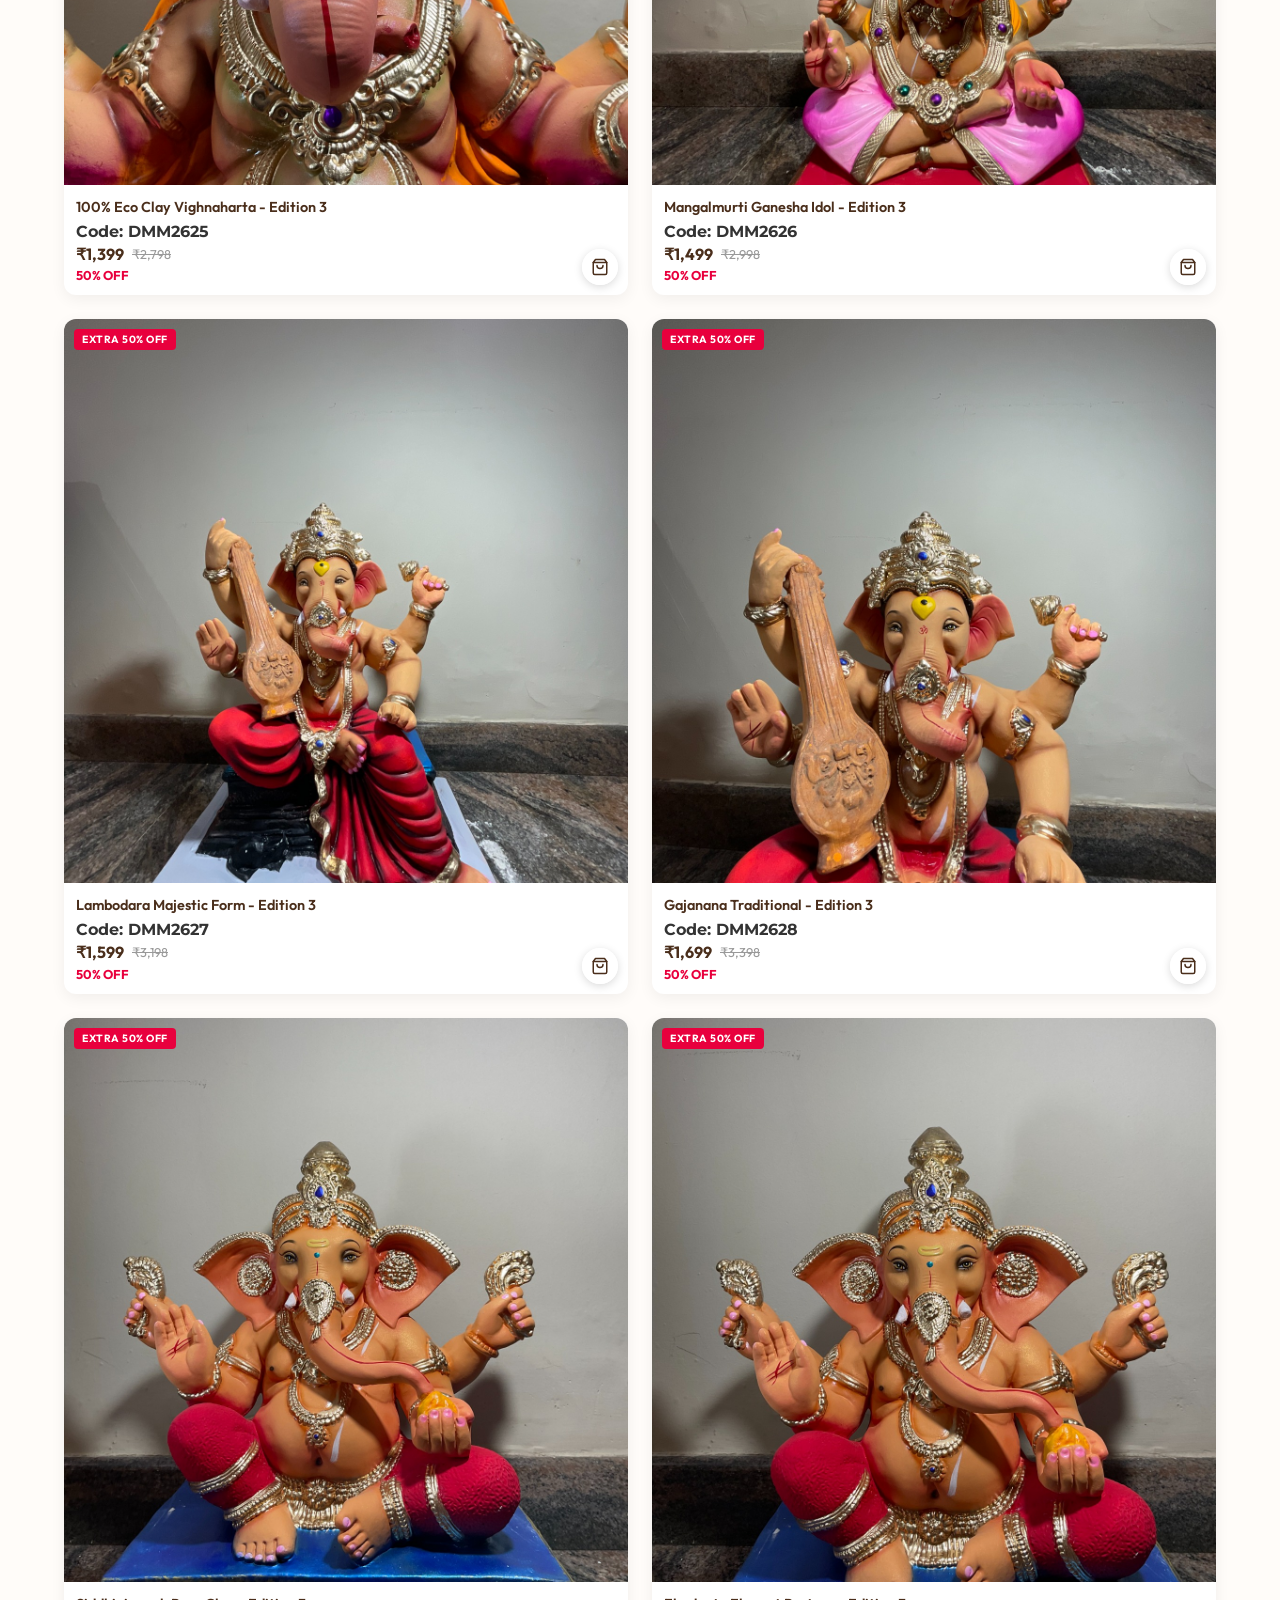
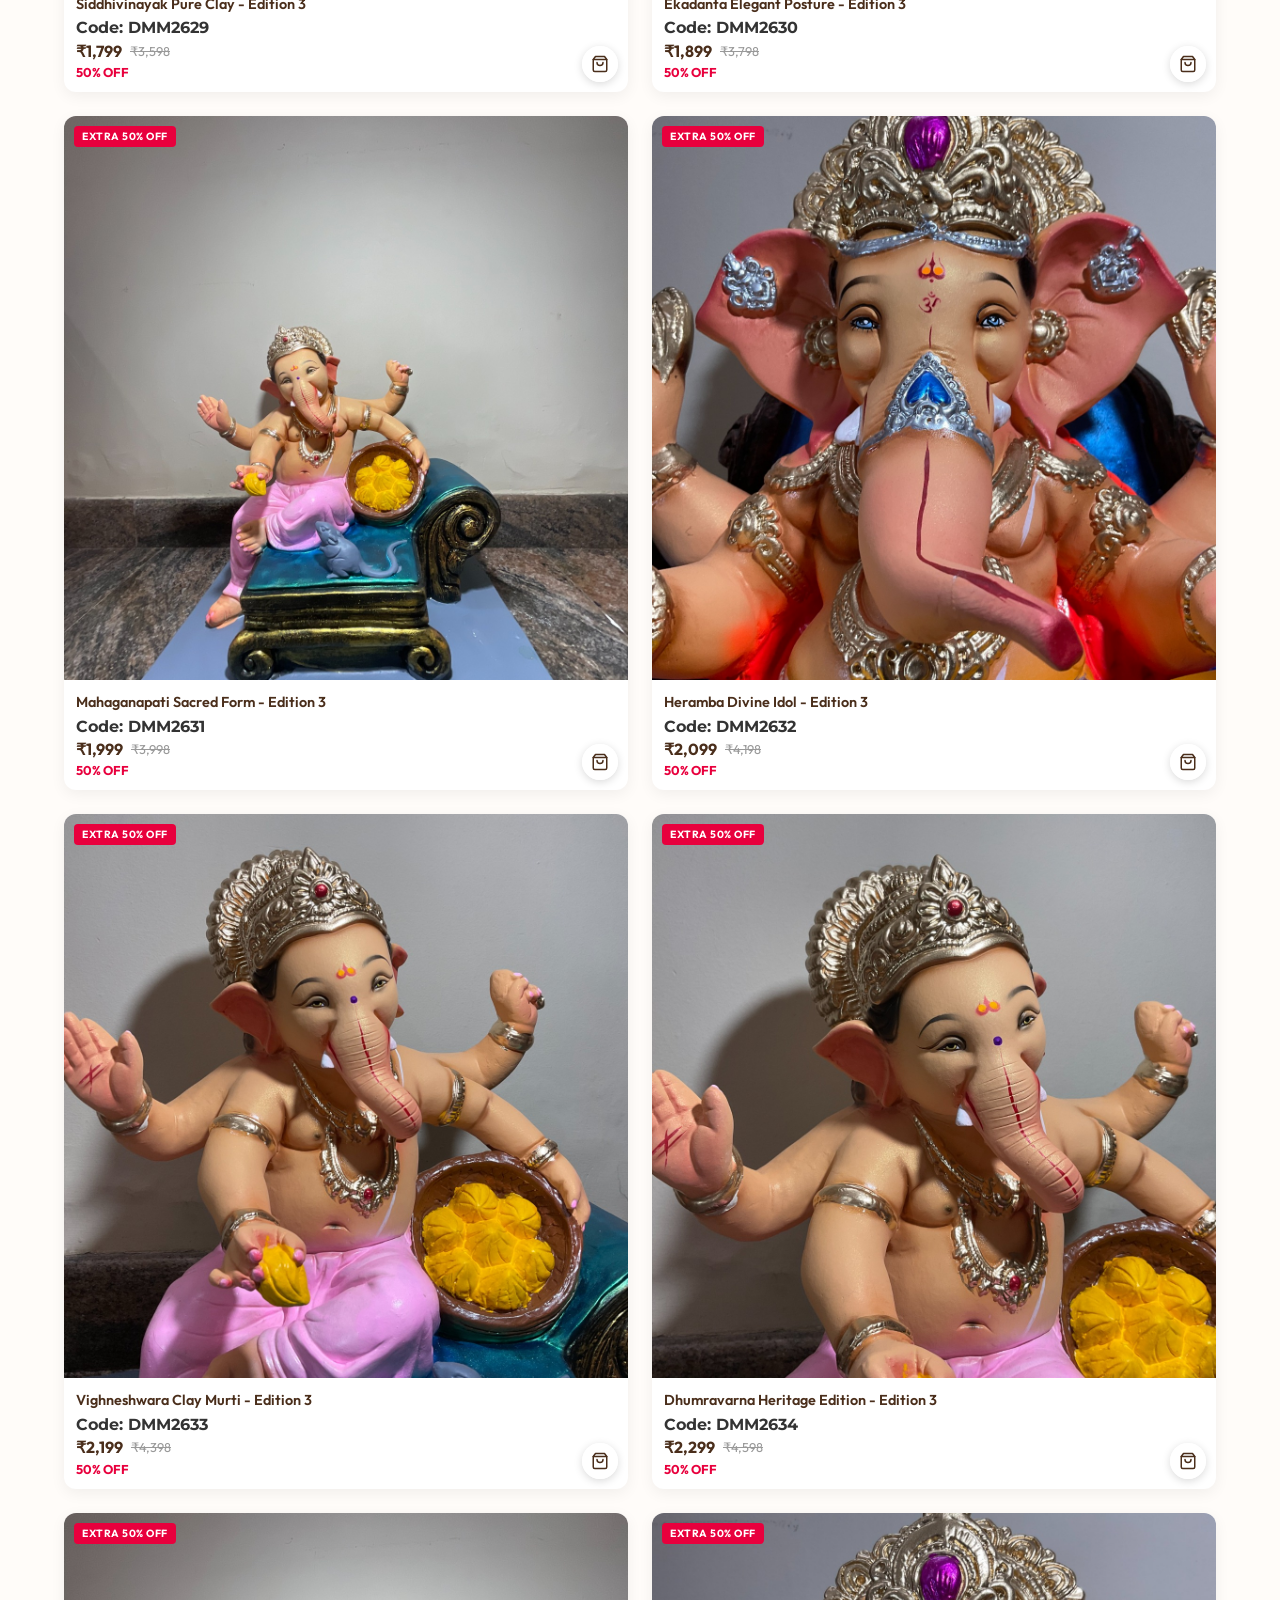
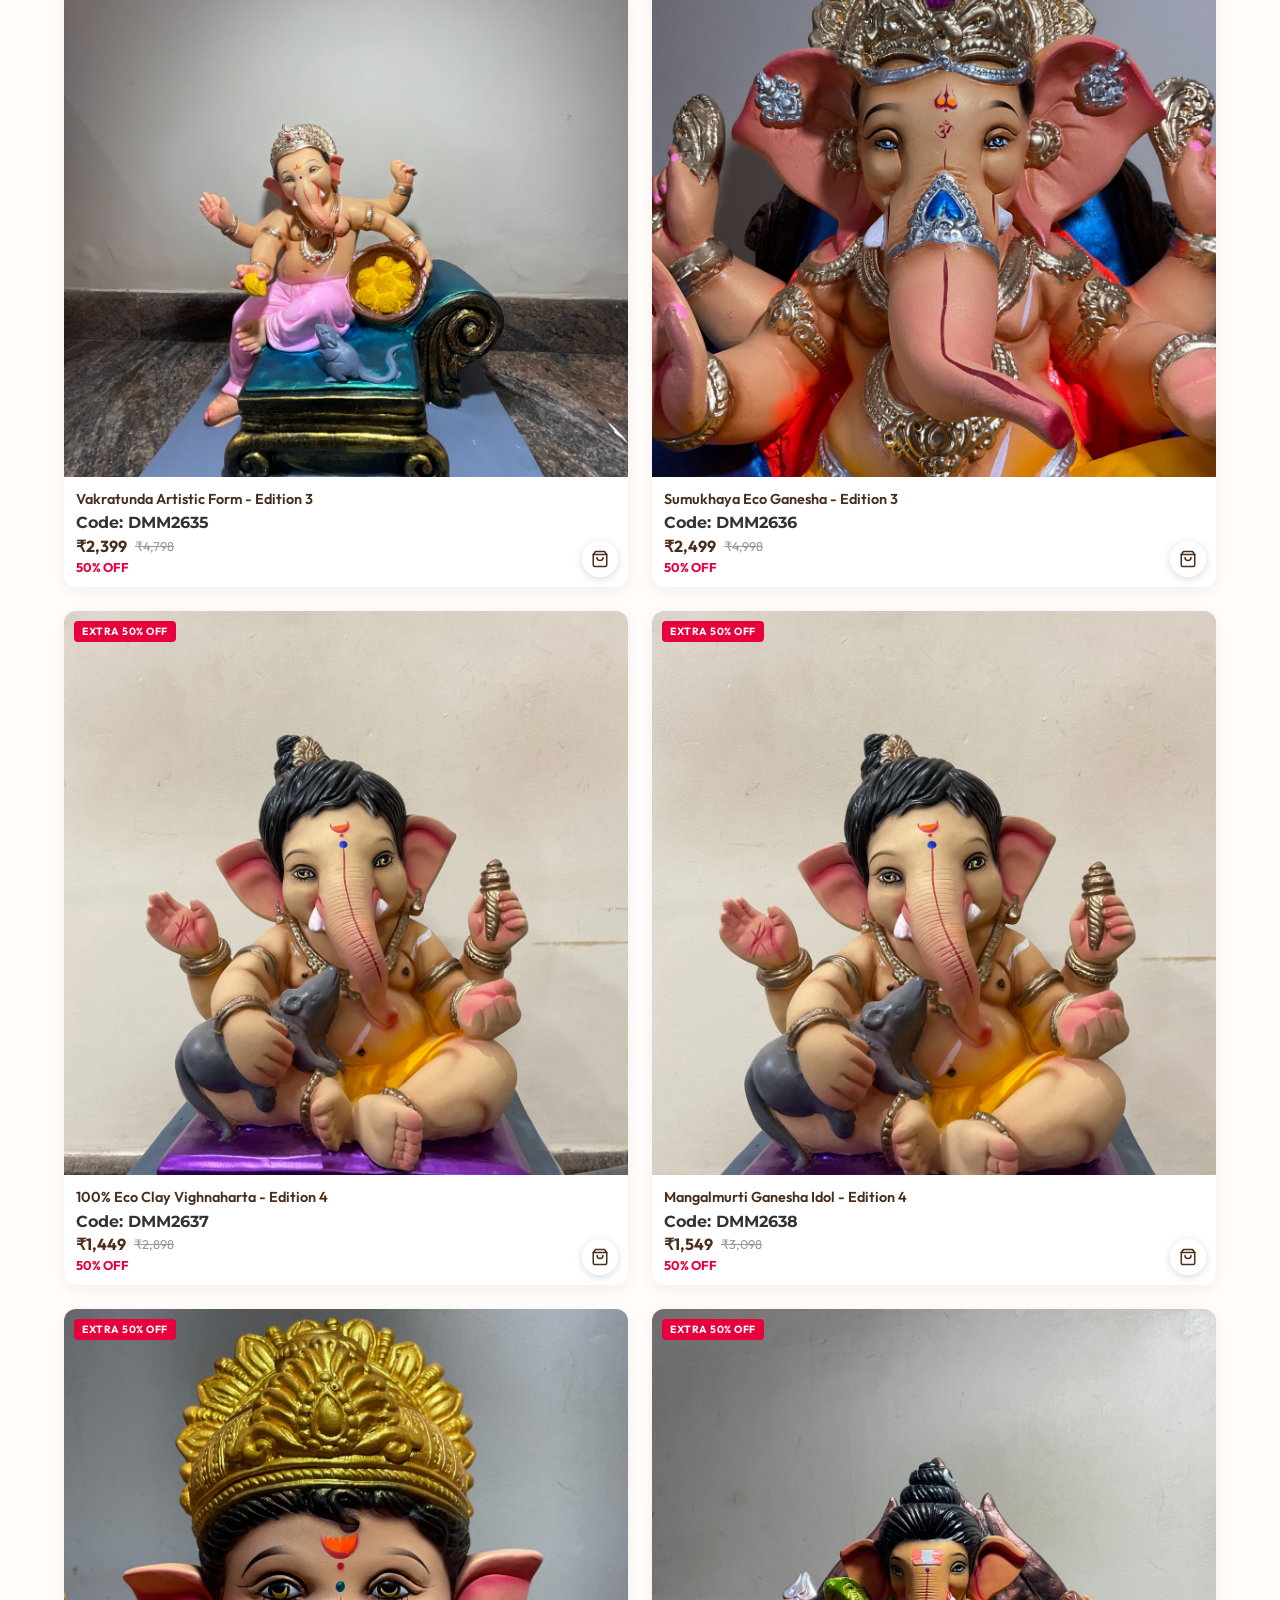
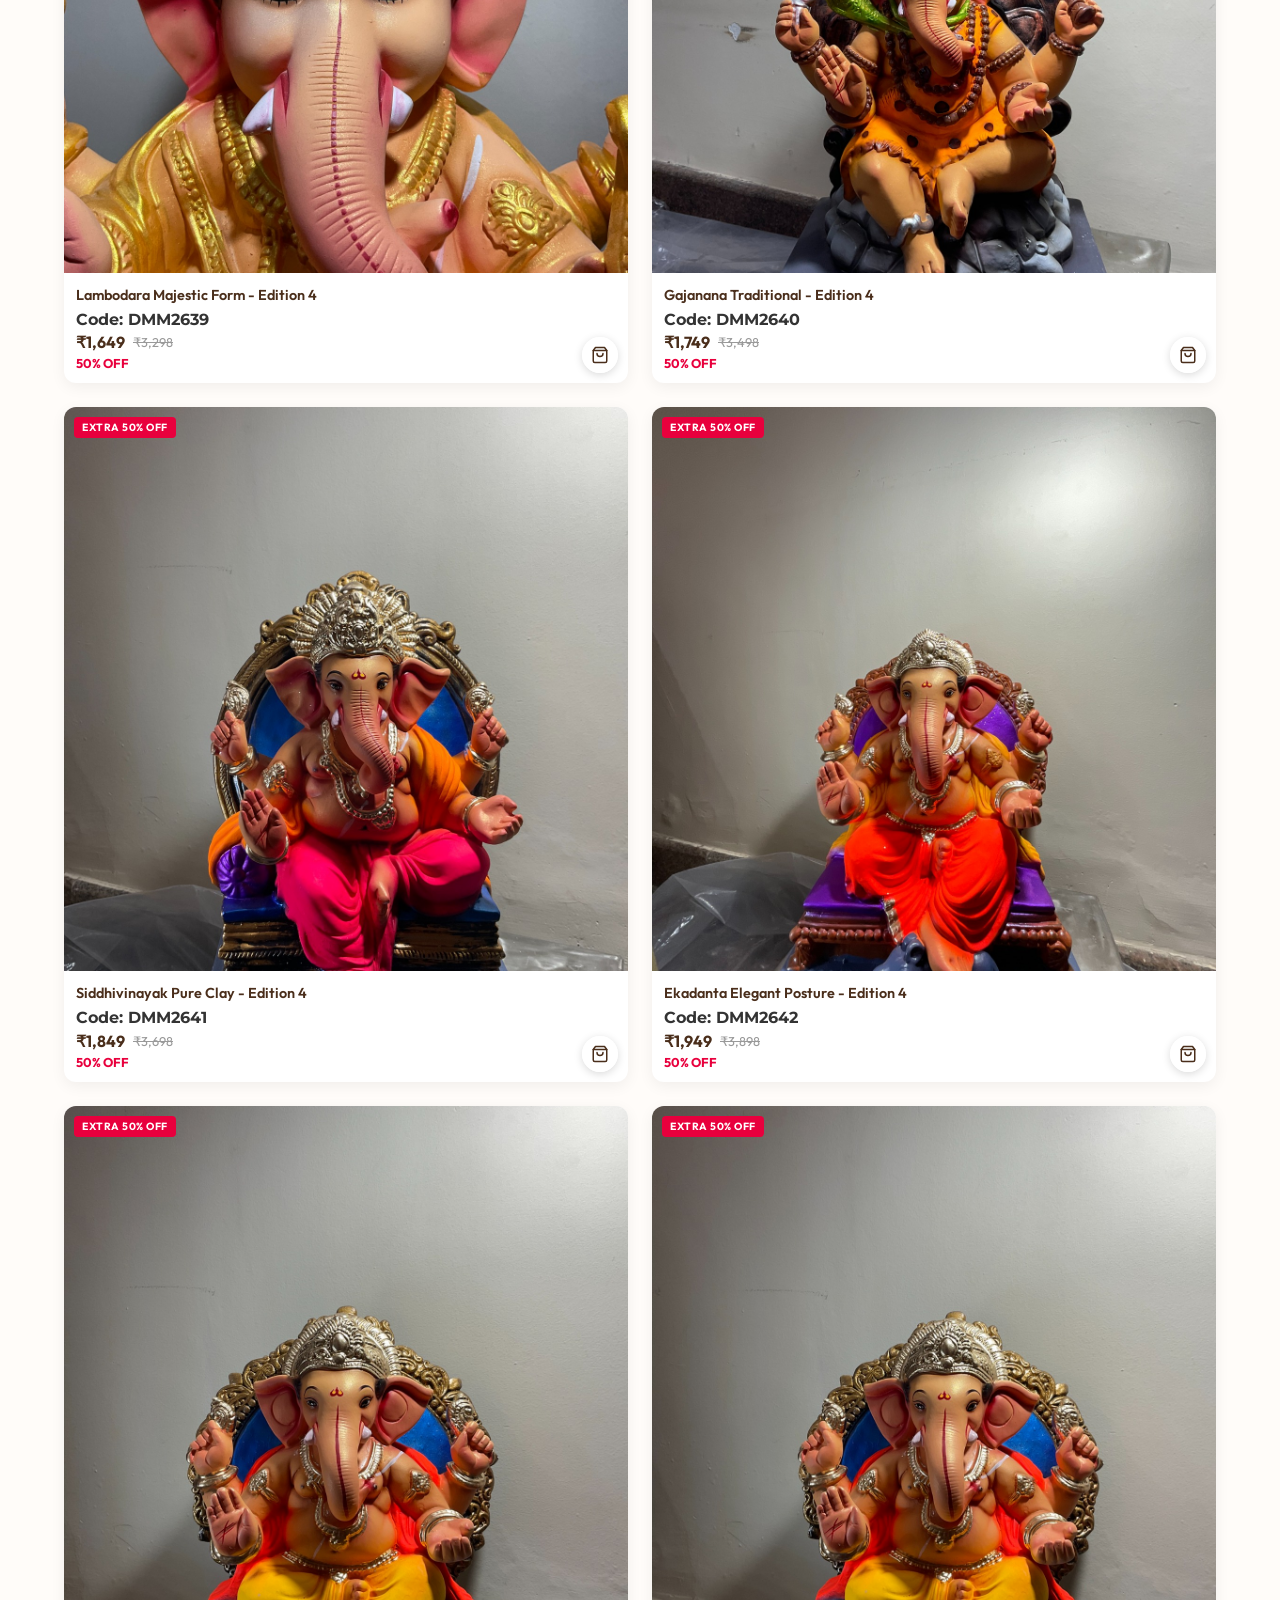
==== commit 3eb3707d: "Update contact info, location, and mobile view UI" ====
--- a/index.html
+++ b/index.html
@@ -75,7 +75,7 @@
             </svg>
             <h2>Follow us on Instagram</h2>
             <p>Get exclusive updates and <strong>10% OFF</strong> your first traditional Ganesha idol.</p>
-            <a href="#" class="cta-button insta-btn">Follow @DivMangalMurtis</a>
+            <a href="https://www.instagram.com/divmangalmurtis?igsh=MTRsZGJ5YWRyZ24xeQ==" target="_blank" class="cta-button insta-btn">Follow @DivMangalMurtis</a>
         </div>
     </section>
 
@@ -97,9 +97,9 @@
             </div>
             <div class="footer-col">
                 <h3>Contact Info</h3>
-                <p>📞 +91 98765 43210</p>
-                <p>✉️ info@divmangalmurtis.com</p>
-                <p>📍 Mumbai, Maharashtra, India</p>
+                <p>📞 +91 8792030203</p>
+                <p>✉️ Divmangalmurtis@gmail.com</p>
+                <p>📍 Solapur and Bengaluru, India.</p>
             </div>
         </div>
         <div class="footer-bottom">
--- a/style.css
+++ b/style.css
@@ -1,3 +1,5 @@
+@import url('https://fonts.googleapis.com/css2?family=Montserrat:wght@500;600;700;800&display=swap');
+
 :root {
     --color-bg-base: #FFFCF9;
     --color-pastel-pink: #FDF1F4;
@@ -93,9 +95,6 @@
     padding: 0.2rem 1rem;
     text-align: center;
     border-bottom: 3px double var(--color-gold);
-    position: sticky;
-    top: 40px; /* Below the announcement bar */
-    z-index: 999;
 }
 
 .logo-placeholder {
@@ -118,7 +117,7 @@
 .hero {
     position: relative;
     text-align: center;
-    padding: 1.5rem;
+    padding: 0;
     background-color: transparent;
 }
 
@@ -126,12 +125,12 @@
 .slider-container {
     position: relative;
     width: 100%;
-    max-width: 1200px;
+    max-width: 100%;
     margin: 0 auto;
     aspect-ratio: 21 / 9;
-    border-radius: 20px;
+    border-radius: 0;
     overflow: hidden;
-    box-shadow: 0 10px 30px rgba(0,0,0,0.1);
+    box-shadow: none;
 }
 
 .slide {
@@ -375,9 +374,10 @@
 }
 
 .product-code {
-    font-size: 0.85rem;
-    font-family: 'Outfit', sans-serif;
-    color: #666;
+    font-size: 1rem;
+    font-family: 'Montserrat', sans-serif;
+    color: #333;
+    font-weight: 700;
     padding: 0 0.75rem 0.2rem;
 }
 
@@ -728,11 +728,12 @@
 }
 
 .product-code-detail {
-    font-size: 1.1rem;
-    font-family: 'Outfit', sans-serif;
-    color: #555;
+    font-size: 1.35rem;
+    font-family: 'Montserrat', sans-serif;
+    color: #222;
     margin-bottom: 12px;
-    font-weight: 500;
+    font-weight: 800;
+    letter-spacing: 0.5px;
 }
 .share-btn {
     background: #f5f5f5;
@@ -1067,11 +1068,11 @@
 @media (max-width: 768px) {
     /* Hero: full screen, centered content */
     .hero {
-        padding: 1rem;
+        padding: 0;
     }
     .slider-container {
         aspect-ratio: 16 / 10;
-        border-radius: 15px;
+        border-radius: 0;
     }
     .petal {
         display: none;
@@ -1110,7 +1111,7 @@
         padding: 0.5rem 0.5rem 0.2rem;
     }
     .product-code {
-        font-size: 0.73rem;
+        font-size: 0.85rem;
         padding: 0 0.5rem 0.2rem;
     }
     .price-row {
@@ -1166,12 +1167,19 @@
 
     /* Product detail pages */
     .product-detail-section {
-        padding: 3rem 1.5rem 1.5rem;
+        padding: 0 0 1.5rem;
         gap: 2rem;
     }
     .product-detail-image-wrapper {
         height: auto;
         max-height: 60vh;
+        border-radius: 0;
+    }
+    .product-media-slider-container {
+        border-radius: 0;
+    }
+    .product-info {
+        padding: 0 1.5rem;
     }
     .product-info h1 {
         font-size: 2rem;
@@ -1192,7 +1200,7 @@
         font-size: 0.7rem;
     }
     .product-code {
-        font-size: 0.65rem;
+        font-size: 0.8rem;
     }
     .current-price {
         font-size: 0.85rem;
@@ -1243,3 +1251,65 @@
         height: 28px;
     }
 }
+
+.back-btn {
+    position: absolute;
+    top: 15px;
+    left: 15px;
+    z-index: 100;
+    background: rgba(255, 255, 255, 0.9);
+    border-radius: 50%;
+    width: 40px;
+    height: 40px;
+    display: flex;
+    align-items: center;
+    justify-content: center;
+    color: #333;
+    text-decoration: none;
+    box-shadow: 0 2px 10px rgba(0,0,0,0.15);
+    transition: all 0.3s ease;
+}
+.back-btn:hover {
+    background: #fff;
+    transform: scale(1.1);
+}
+.back-btn svg {
+    width: 24px;
+    height: 24px;
+}
+
+/* Swiping Reviews Grid for inner pages */
+.reviews-grid {
+    display: flex;
+    overflow-x: auto;
+    scroll-snap-type: x mandatory;
+    gap: 1.5rem;
+    padding: 1rem 0.5rem;
+    scrollbar-width: none;
+}
+.reviews-grid::-webkit-scrollbar {
+    display: none;
+}
+.review-card {
+    flex: 0 0 85%;
+    scroll-snap-align: center;
+    background: #fff;
+    padding: 1.5rem;
+    border-radius: 12px;
+    box-shadow: 0 4px 15px rgba(0,0,0,0.06);
+    display: flex;
+    flex-direction: column;
+    justify-content: center;
+}
+@media (min-width: 768px) {
+    .reviews-grid {
+        display: grid;
+        grid-template-columns: repeat(3, 1fr) !important;
+        overflow-x: visible;
+        padding: 0;
+    }
+    .review-card {
+        flex: none;
+        scroll-snap-align: none;
+    }
+}
